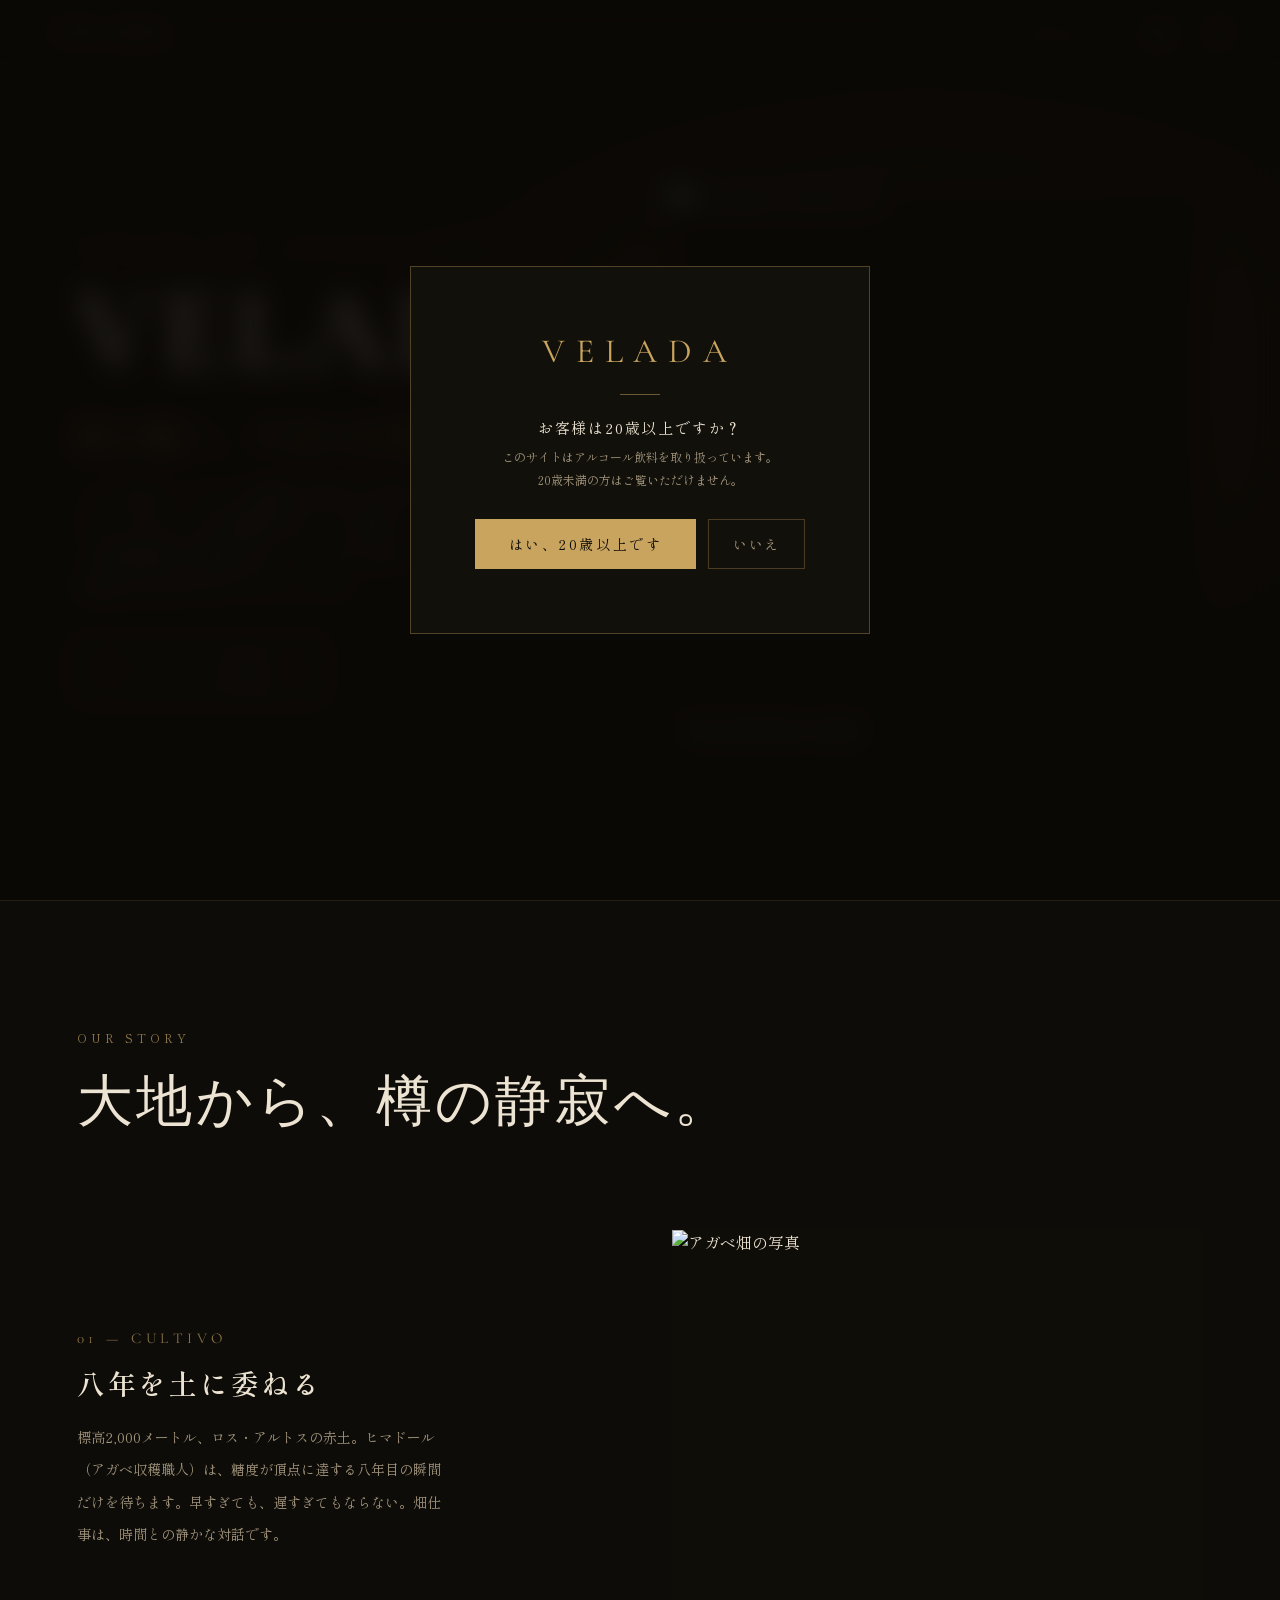
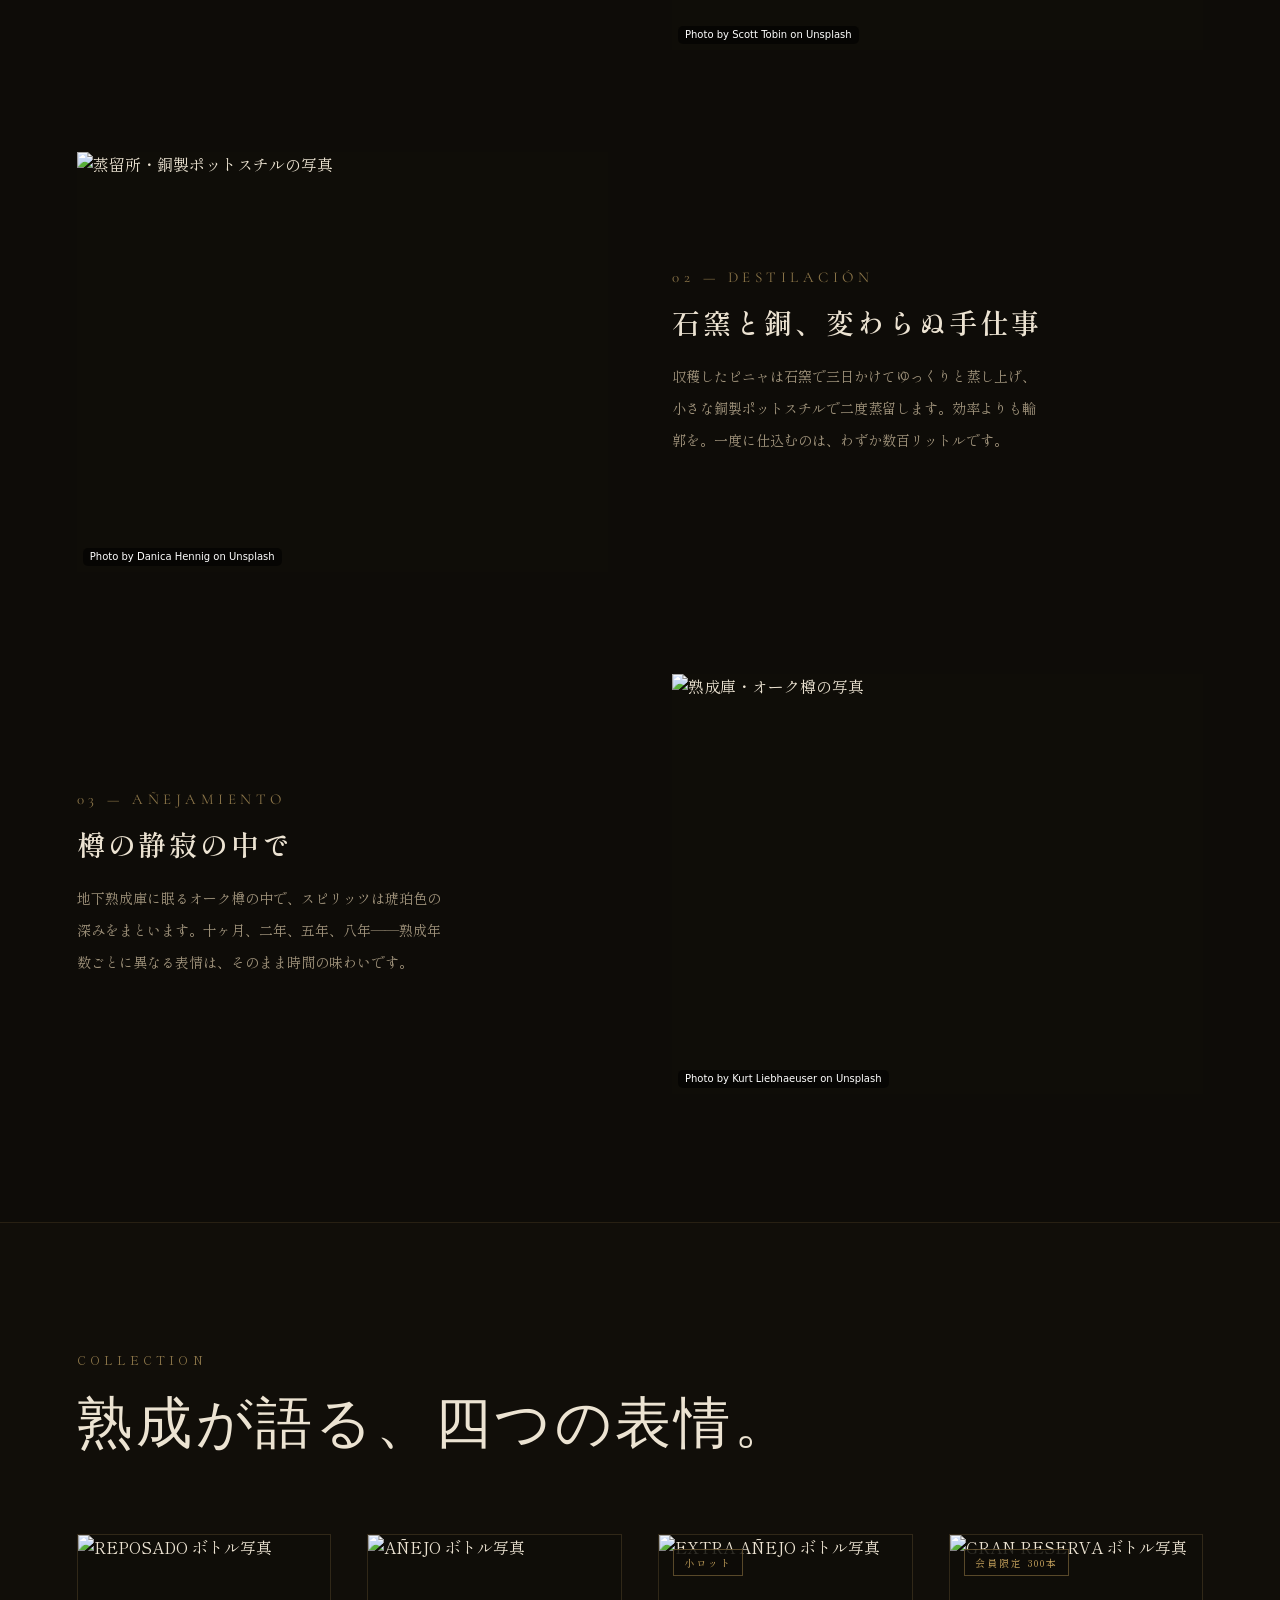
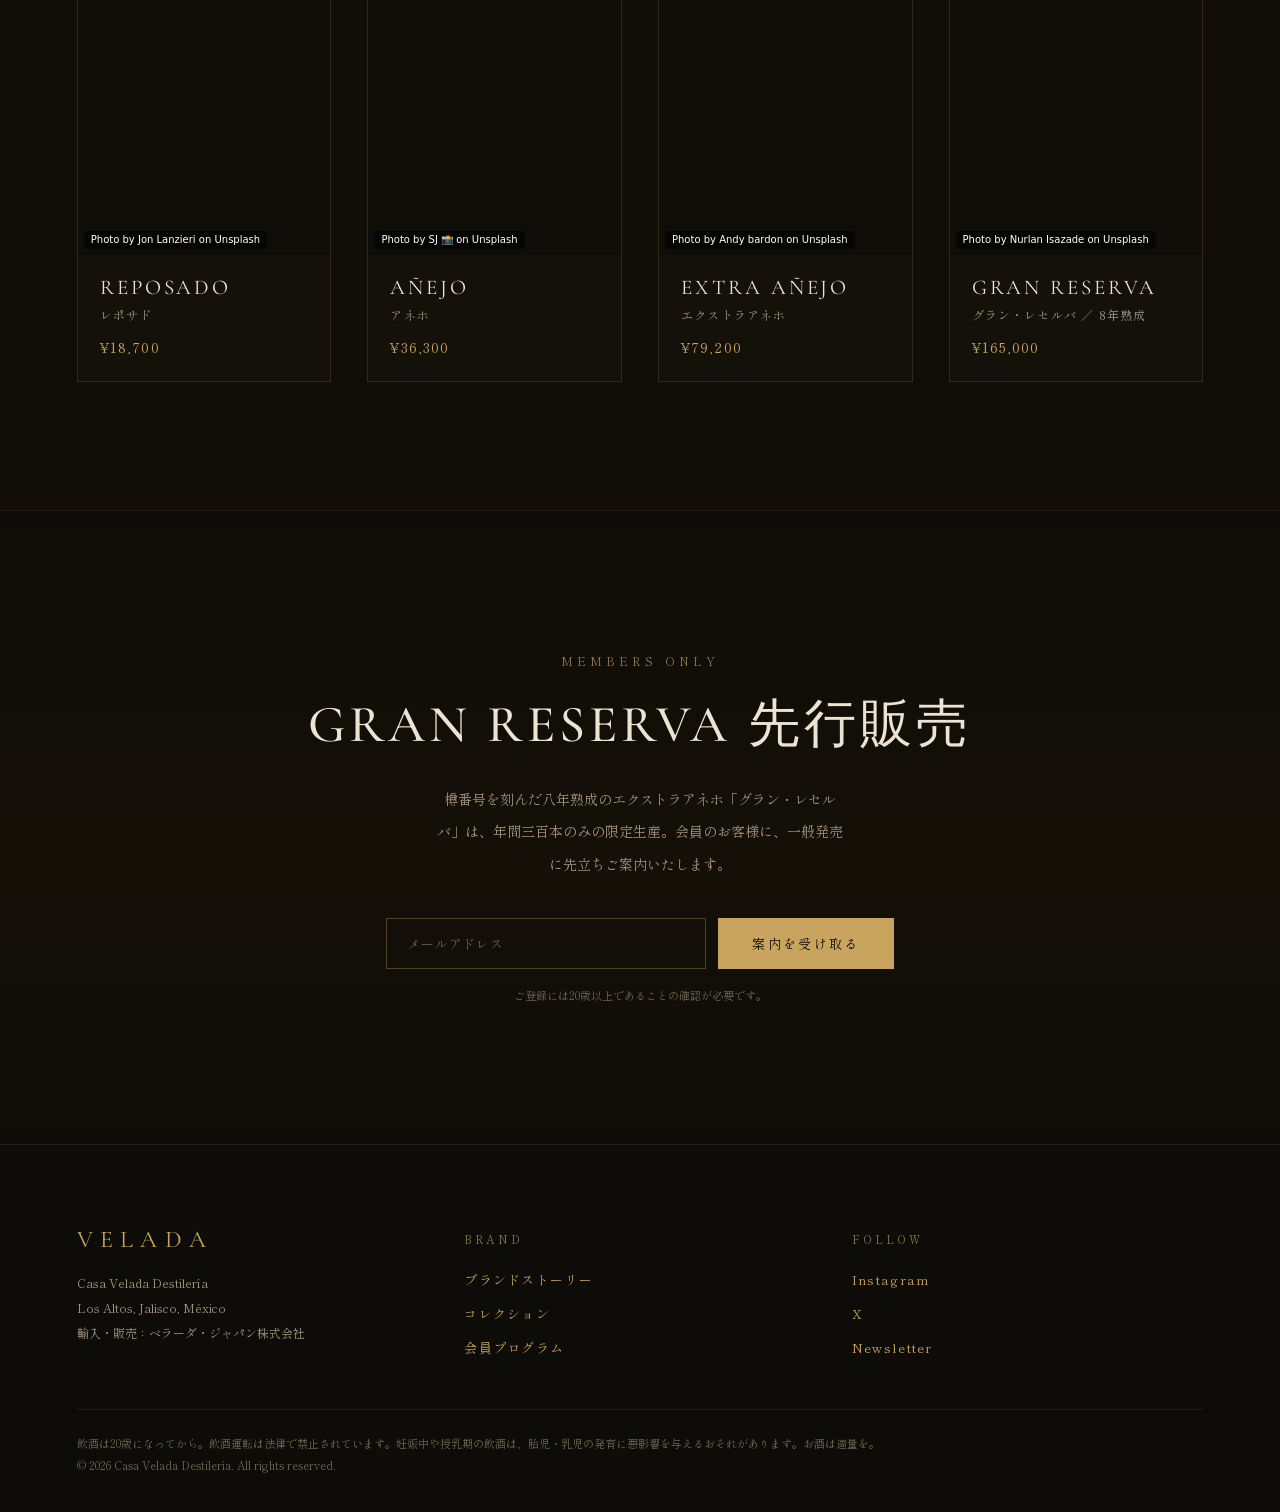
==== index.html @ f225875e "Add VELADA premium tequila EC site prototype Implement the single-page scroll EC site as a self-cont" ====
<!DOCTYPE html>
<html lang="ja">
<head>
<meta charset="utf-8">
<meta name="viewport" content="width=device-width, initial-scale=1">
<title>VELADA — 時が磨く、アガベの光。</title>
<meta name="description" content="ハリスコ州ロス・アルトスの高地で八年をかけて育てたブルーアガベを、小さな蒸留所でゆっくりと蒸留し、オーク樽の静寂の中で熟成させる。ベラーダは、待つことを知る大人のためのアガベスピリッツです。">
<link rel="preconnect" href="https://fonts.googleapis.com">
<link rel="preconnect" href="https://fonts.gstatic.com" crossorigin>
<link href="https://fonts.googleapis.com/css2?family=Cormorant+Garamond:ital,wght@0,400;0,500;0,600;1,400&family=Shippori+Mincho:wght@400;500;600&display=swap" rel="stylesheet">
<link rel="stylesheet" href="assets/styles.css">
</head>
<body>

  <!-- ── 年齢確認モーダル ─────────────────────────────────── -->
  <div class="gate" id="gate" aria-modal="true" role="dialog" aria-label="年齢確認">
    <div class="gate__card">
      <div class="gate__logo">VELADA</div>
      <div class="gate__rule"></div>
      <p class="gate__q">お客様は20歳以上ですか？</p>
      <p class="gate__note">このサイトはアルコール飲料を取り扱っています。<br>20歳未満の方はご覧いただけません。</p>
      <div class="gate__actions">
        <button class="btn btn--solid" id="gateYes">はい、20歳以上です</button>
        <button class="btn btn--ghost gate__no" id="gateNo">いいえ</button>
      </div>
      <p class="gate__underage" id="gateUnderage" hidden>申し訳ございません。20歳未満の方にはサイトをご案内できません。</p>
    </div>
  </div>

  <!-- ── ヘッダー ─────────────────────────────────────────── -->
  <header class="header">
    <div class="header__logo" data-nav="top">VELADA</div>
    <nav class="header__nav">
      <span class="navlink" data-nav="story">ストーリー</span>
      <span class="navlink" data-nav="collection">コレクション</span>
      <span class="navlink" data-nav="members">会員</span>
      <span class="cart" id="cart" data-nav="collection" aria-label="カート">
        <svg width="20" height="20" viewBox="0 0 24 24" fill="none" stroke="currentColor" stroke-width="1.4"><path d="M6 7h12l-1.2 12.2a1.8 1.8 0 0 1-1.8 1.8H9a1.8 1.8 0 0 1-1.8-1.8L6 7z"></path><path d="M9 7V6a3 3 0 0 1 6 0v1"></path></svg>
        <span class="cart__badge" id="cartBadge" hidden>0</span>
      </span>
    </nav>
  </header>

  <!-- ── ヒーロー ─────────────────────────────────────────── -->
  <section class="hero" aria-label="ヒーロー">
    <div class="hero__glow" aria-hidden="true"></div>
    <div class="hero__copy fade-up">
      <p class="eyebrow">AGAVE AZUL 100% — LOS ALTOS, JALISCO</p>
      <h1 class="hero__title">VELADA</h1>
      <p class="hero__tagline">時が磨く、アガベの光。</p>
      <p class="hero__lead">ハリスコ州ロス・アルトスの高地で八年をかけて育てたブルーアガベを、小さな蒸留所でゆっくりと蒸留し、オーク樽の静寂の中で熟成させる。ベラーダは、待つことを知る大人のためのアガベスピリッツです。</p>
      <button class="btn btn--outline hero__cta" data-nav="collection">コレクションを見る</button>
    </div>
    <div class="hero__media fade-up fade-up--slow">
      <figure class="photo photo--fill">
        <img src="https://images.unsplash.com/photo-1678667593664-792513e9ff7b?q=80&w=1400&auto=format&fit=crop" alt="ボトルのメインビジュアル" loading="eager">
        <span class="credit"><a href="https://unsplash.com/@capture_it?utm_source=claude_design&utm_medium=referral" target="_blank" rel="noopener noreferrer">Photo by Hector Reyes</a> on <a href="https://unsplash.com/?utm_source=claude_design&utm_medium=referral" target="_blank" rel="noopener noreferrer">Unsplash</a></span>
      </figure>
    </div>
  </section>

  <!-- ── ブランドストーリー ──────────────────────────────── -->
  <section class="section story" id="story" aria-label="ブランドストーリー">
    <p class="eyebrow">OUR STORY</p>
    <h2 class="section__title">大地から、樽の静寂へ。</h2>
    <div class="story__list">

      <article class="story__row">
        <div class="story__text" style="order:1">
          <div class="story__kicker">01 — CULTIVO</div>
          <h3 class="story__heading">八年を土に委ねる</h3>
          <p class="story__body">標高2,000メートル、ロス・アルトスの赤土。ヒマドール（アガベ収穫職人）は、糖度が頂点に達する八年目の瞬間だけを待ちます。早すぎても、遅すぎてもならない。畑仕事は、時間との静かな対話です。</p>
        </div>
        <div class="story__media" style="order:2">
          <figure class="photo photo--fill">
            <img src="https://images.unsplash.com/photo-1706888135824-20ec9010b7bc?q=80&w=1400&auto=format&fit=crop" alt="アガベ畑の写真" loading="lazy">
            <span class="credit"><a href="https://unsplash.com/@scottywatty?utm_source=claude_design&utm_medium=referral" target="_blank" rel="noopener noreferrer">Photo by Scott Tobin</a> on <a href="https://unsplash.com/?utm_source=claude_design&utm_medium=referral" target="_blank" rel="noopener noreferrer">Unsplash</a></span>
          </figure>
        </div>
      </article>

      <article class="story__row">
        <div class="story__text" style="order:2">
          <div class="story__kicker">02 — DESTILACIÓN</div>
          <h3 class="story__heading">石窯と銅、変わらぬ手仕事</h3>
          <p class="story__body">収穫したピニャは石窯で三日かけてゆっくりと蒸し上げ、小さな銅製ポットスチルで二度蒸留します。効率よりも輪郭を。一度に仕込むのは、わずか数百リットルです。</p>
        </div>
        <div class="story__media" style="order:1">
          <figure class="photo photo--fill">
            <img src="https://images.unsplash.com/photo-1683313890724-ec2df503a9d6?q=80&w=1400&auto=format&fit=crop" alt="蒸留所・銅製ポットスチルの写真" loading="lazy">
            <span class="credit"><a href="https://unsplash.com/@danicajean?utm_source=claude_design&utm_medium=referral" target="_blank" rel="noopener noreferrer">Photo by Danica Hennig</a> on <a href="https://unsplash.com/?utm_source=claude_design&utm_medium=referral" target="_blank" rel="noopener noreferrer">Unsplash</a></span>
          </figure>
        </div>
      </article>

      <article class="story__row">
        <div class="story__text" style="order:1">
          <div class="story__kicker">03 — AÑEJAMIENTO</div>
          <h3 class="story__heading">樽の静寂の中で</h3>
          <p class="story__body">地下熟成庫に眠るオーク樽の中で、スピリッツは琥珀色の深みをまといます。十ヶ月、二年、五年、八年——熟成年数ごとに異なる表情は、そのまま時間の味わいです。</p>
        </div>
        <div class="story__media" style="order:2">
          <figure class="photo photo--fill">
            <img src="https://images.unsplash.com/photo-1638286629485-bb417ced482e?q=80&w=1400&auto=format&fit=crop" alt="熟成庫・オーク樽の写真" loading="lazy">
            <span class="credit"><a href="https://unsplash.com/@kurti?utm_source=claude_design&utm_medium=referral" target="_blank" rel="noopener noreferrer">Photo by Kurt Liebhaeuser</a> on <a href="https://unsplash.com/?utm_source=claude_design&utm_medium=referral" target="_blank" rel="noopener noreferrer">Unsplash</a></span>
          </figure>
        </div>
      </article>

    </div>
  </section>

  <!-- ── 商品ラインナップ ────────────────────────────────── -->
  <section class="section collection" id="collection" aria-label="商品ラインナップ">
    <p class="eyebrow">COLLECTION</p>
    <h2 class="section__title">熟成が語る、四つの表情。</h2>
    <div class="collection__grid" id="productGrid"></div>
  </section>

  <!-- ── 商品詳細モーダル ────────────────────────────────── -->
  <div class="detail" id="detail" aria-modal="true" role="dialog" aria-label="商品詳細" hidden></div>

  <!-- ── 会員先行販売 ────────────────────────────────────── -->
  <section class="section members" id="members" aria-label="会員先行販売">
    <p class="eyebrow">MEMBERS ONLY</p>
    <h2 class="members__title">GRAN RESERVA 先行販売</h2>
    <p class="members__lead">樽番号を刻んだ八年熟成のエクストラアネホ「グラン・レセルバ」は、年間三百本のみの限定生産。会員のお客様に、一般発売に先立ちご案内いたします。</p>
    <form class="members__form" id="membersForm" novalidate>
      <input type="email" class="members__input" placeholder="メールアドレス" aria-label="メールアドレス">
      <button type="submit" class="btn btn--solid btn--sm">案内を受け取る</button>
    </form>
    <p class="members__fine">ご登録には20歳以上であることの確認が必要です。</p>
  </section>

  <!-- ── フッター ─────────────────────────────────────────── -->
  <footer class="footer" aria-label="フッター">
    <div class="footer__grid">
      <div>
        <div class="footer__logo">VELADA</div>
        <p class="footer__addr">Casa Velada Destilería<br>Los Altos, Jalisco, México<br>輸入・販売：ベラーダ・ジャパン株式会社</p>
      </div>
      <div class="footer__col">
        <div class="footer__label">BRAND</div>
        <div><a href="#story" data-nav="story">ブランドストーリー</a></div>
        <div><a href="#collection" data-nav="collection">コレクション</a></div>
        <div><a href="#members" data-nav="members">会員プログラム</a></div>
      </div>
      <div class="footer__col">
        <div class="footer__label">FOLLOW</div>
        <div><a href="#">Instagram</a></div>
        <div><a href="#">X</a></div>
        <div><a href="#">Newsletter</a></div>
      </div>
    </div>
    <p class="footer__legal">飲酒は20歳になってから。飲酒運転は法律で禁止されています。妊娠中や授乳期の飲酒は、胎児・乳児の発育に悪影響を与えるおそれがあります。お酒は適量を。<br>© 2026 Casa Velada Destilería. All rights reserved.</p>
  </footer>

  <script src="assets/main.js"></script>
</body>
</html>
---- assets/styles.css ----
/* ============================================================
   VELADA — Premium Tequila EC site
   Recreated from the Claude Design prototype (Velada EC.dc.html)
   ============================================================ */

:root {
  --bg:        #0e0c08;
  --panel:     #12100a;  /* age gate card               */
  --panel-2:   #14110b;  /* product card / detail modal */
  --panel-3:   #110e09;  /* collection section          */
  --img-bg:    #0f0d08;  /* detail image backdrop       */

  --text:      #ece3d2;
  --gold:      #c8a45e;
  --gold-hi:   #e2c78d;
  --gold-dim:  #8a7448;
  --muted:     #a2957d;
  --muted-2:   #6e6350;
  --warn:      #b0793a;

  --line:      rgba(200,164,94,0.12);
  --line-2:    rgba(200,164,94,0.14);

  --serif-display: 'Cormorant Garamond', serif;
  --serif-body:    'Shippori Mincho', serif;
}

* { box-sizing: border-box; }

html {
  scroll-behavior: smooth;
  scroll-padding-top: 64px;   /* keep fixed header from covering anchored sections */
}

body {
  margin: 0;
  background: var(--bg);
  color: var(--text);
  font-family: var(--serif-body);
  min-height: 100vh;
  overflow-x: hidden;
}

a { color: var(--gold); text-decoration: none; }
a:hover { color: var(--gold-hi); }

::selection { background: var(--gold); color: var(--bg); }

input::placeholder { color: var(--muted-2); }

@keyframes fadeUp {
  from { opacity: 0; transform: translateY(24px); }
  to   { opacity: 1; transform: translateY(0); }
}
.fade-up      { animation: fadeUp 0.9s ease both; }
.fade-up--slow{ animation-duration: 1.1s; }

@media (prefers-reduced-motion: reduce) {
  html { scroll-behavior: auto; }
  .fade-up { animation: none; }
}

/* ── Shared bits ─────────────────────────────────────────── */
.eyebrow {
  margin: 0;
  font-size: 12px;
  letter-spacing: 0.34em;
  color: var(--gold-dim);
}

.section {
  padding: clamp(72px, 10vw, 140px) clamp(24px, 6vw, 96px);
  border-top: 1px solid var(--line);
}

.section__title {
  margin: 18px 0 0;
  font-family: var(--serif-display);
  font-weight: 500;
  font-size: clamp(34px, 4.5vw, 56px);
  letter-spacing: 0.06em;
}

/* ── Buttons ─────────────────────────────────────────────── */
.btn {
  font-family: var(--serif-body);
  cursor: pointer;
  border: none;
  font-size: 14px;
  letter-spacing: 0.18em;
  transition: background 0.3s ease, color 0.3s ease;
}
.btn--solid  { background: var(--gold); color: var(--bg); padding: 14px 34px; }
.btn--solid:hover { background: var(--gold-hi); }
.btn--sm     { padding: 15px 34px; font-size: 13px; }
.btn--ghost  { background: transparent; color: var(--muted); border: 1px solid rgba(200,164,94,0.3); padding: 14px 24px; letter-spacing: 0.12em; }
.btn--ghost:hover { color: var(--text); }
.btn--outline{ background: transparent; color: var(--gold); border: 1px solid var(--gold); padding: 16px 44px; letter-spacing: 0.22em; }
.btn--outline:hover { background: var(--gold); color: var(--bg); }

/* ── Photo + Unsplash credit ─────────────────────────────── */
.photo { position: relative; margin: 0; overflow: hidden; background: var(--img-bg); }
.photo--fill { width: 100%; height: 100%; }
.photo img { width: 100%; height: 100%; object-fit: cover; display: block; }

.credit {
  position: absolute;
  left: 6px;
  bottom: 6px;
  max-width: calc(100% - 12px);
  z-index: 3;
  padding: 3px 7px;
  border-radius: 5px;
  background: rgba(0,0,0,0.55);
  color: #fff;
  font: 10px/1.2 system-ui, -apple-system, sans-serif;
  white-space: nowrap;
  overflow: hidden;
  text-overflow: ellipsis;
  backdrop-filter: blur(6px);
}
.credit a { color: inherit; text-decoration: none; }
.credit a:hover, .credit a:focus-visible { text-decoration: underline; }

/* ── Age-verification modal ──────────────────────────────── */
.gate {
  position: fixed;
  inset: 0;
  z-index: 200;
  background: rgba(10,8,5,0.82);
  backdrop-filter: blur(14px);
  display: flex;
  align-items: center;
  justify-content: center;
  padding: 24px;
}
.gate[hidden] { display: none; }
.gate__card {
  max-width: 460px;
  width: 100%;
  text-align: center;
  border: 1px solid rgba(200,164,94,0.35);
  background: var(--panel);
  padding: clamp(36px, 6vw, 64px) clamp(24px, 5vw, 56px);
  animation: fadeUp 0.7s ease both;
}
.gate__logo {
  font-family: var(--serif-display);
  font-size: 34px;
  letter-spacing: 0.32em;
  color: var(--gold);
}
.gate__rule { width: 40px; height: 1px; background: rgba(200,164,94,0.5); margin: 22px auto; }
.gate__q    { margin: 0 0 8px; font-size: 15px; letter-spacing: 0.12em; }
.gate__note { margin: 0 0 28px; font-size: 12px; color: var(--muted); line-height: 1.9; }
.gate__actions { display: flex; gap: 12px; justify-content: center; }
.gate__underage { margin: 24px 0 0; font-size: 12px; color: var(--warn); }
.gate__underage[hidden] { display: none; }

/* ── Fixed header ────────────────────────────────────────── */
.header {
  position: fixed;
  top: 0; left: 0; right: 0;
  z-index: 100;
  display: flex;
  align-items: center;
  justify-content: space-between;
  padding: 18px clamp(20px, 4vw, 56px);
  background: rgba(14,12,8,0.72);
  backdrop-filter: blur(10px);
  border-bottom: 1px solid var(--line-2);
}
.header__logo {
  font-family: var(--serif-display);
  font-size: 22px;
  letter-spacing: 0.3em;
  color: var(--gold);
  cursor: pointer;
}
.header__nav {
  display: flex;
  align-items: center;
  gap: clamp(16px, 3vw, 36px);
  font-size: 13px;
  letter-spacing: 0.14em;
}
.navlink { cursor: pointer; color: var(--muted); transition: color 0.25s ease; }
.navlink:hover { color: var(--text); }

.cart {
  position: relative;
  cursor: pointer;
  display: inline-flex;
  color: var(--gold);
  transition: color 0.25s ease;
}
.cart:hover { color: var(--gold-hi); }
.cart__badge {
  position: absolute;
  top: -7px; right: -9px;
  min-width: 15px; height: 15px;
  border-radius: 50%;
  background: var(--gold);
  color: var(--bg);
  font-size: 10px;
  display: flex;
  align-items: center;
  justify-content: center;
  padding: 0 3px;
}
.cart__badge[hidden] { display: none; }

/* ── Hero ────────────────────────────────────────────────── */
.hero {
  min-height: 100vh;
  display: grid;
  grid-template-columns: repeat(auto-fit, minmax(320px, 1fr));
  align-items: center;
  gap: clamp(24px, 5vw, 72px);
  padding: 84px clamp(24px, 6vw, 96px) 48px;
  position: relative;
}
.hero__glow {
  position: absolute;
  inset: 0;
  background: radial-gradient(ellipse 70% 55% at 72% 42%, rgba(176,121,58,0.14), transparent 65%);
  pointer-events: none;
}
.hero__copy { position: relative; }
.hero__copy .eyebrow { margin-bottom: 20px; }
.hero__title {
  margin: 0;
  font-family: var(--serif-display);
  font-weight: 500;
  font-size: clamp(64px, 9vw, 128px);
  line-height: 0.95;
  letter-spacing: 0.08em;
  color: var(--text);
}
.hero__tagline {
  margin: 28px 0 0;
  font-size: clamp(20px, 2.6vw, 30px);
  letter-spacing: 0.18em;
  color: var(--gold);
}
.hero__lead {
  margin: 22px 0 0;
  max-width: 44ch;
  font-size: 14px;
  line-height: 2.2;
  color: var(--muted);
  text-wrap: pretty;
}
.hero__cta { margin-top: 40px; }
.hero__media {
  position: relative;
  height: clamp(420px, 62vh, 640px);
}

/* ── Story ───────────────────────────────────────────────── */
.story__list {
  display: flex;
  flex-direction: column;
  gap: clamp(56px, 8vw, 110px);
  margin-top: clamp(48px, 7vw, 90px);
}
.story__row {
  display: grid;
  grid-template-columns: repeat(auto-fit, minmax(300px, 1fr));
  gap: clamp(28px, 5vw, 72px);
  align-items: center;
}
.story__kicker {
  font-family: var(--serif-display);
  font-size: 15px;
  letter-spacing: 0.3em;
  color: var(--gold-dim);
}
.story__heading {
  margin: 16px 0 0;
  font-size: clamp(22px, 2.4vw, 28px);
  font-weight: 600;
  letter-spacing: 0.1em;
  color: var(--text);
}
.story__body {
  margin: 18px 0 0;
  max-width: 46ch;
  font-size: 14px;
  line-height: 2.3;
  color: var(--muted);
  text-wrap: pretty;
}
.story__media { height: clamp(280px, 36vw, 420px); }

/* ── Collection ──────────────────────────────────────────── */
.collection { background: var(--panel-3); }
.collection__grid {
  display: grid;
  grid-template-columns: repeat(auto-fit, minmax(250px, 1fr));
  gap: clamp(20px, 3vw, 36px);
  margin-top: clamp(40px, 6vw, 72px);
}

.card {
  cursor: pointer;
  border: 1px solid rgba(200,164,94,0.16);
  background: var(--panel-2);
  transition: border-color 0.4s;
}
.card:hover { border-color: rgba(200,164,94,0.5); }

.card__media { position: relative; height: 320px; }
.card__media .photo { position: absolute; inset: 0; }

.card__overlay {
  position: absolute;
  inset: 0;
  background: linear-gradient(to top, rgba(10,8,5,0.92) 20%, rgba(10,8,5,0.55) 55%, transparent);
  display: flex;
  flex-direction: column;
  justify-content: flex-end;
  padding: 22px;
  pointer-events: none;
  opacity: 0;
  transition: opacity 0.45s ease;
  z-index: 2;
}
.card:hover .card__overlay,
.card:focus-visible .card__overlay { opacity: 1; }
.card__age    { font-size: 11px; letter-spacing: 0.26em; color: var(--gold); }
.card__notes  { margin-top: 10px; font-size: 12px; line-height: 2; color: var(--text); }
.card__more   { margin-top: 12px; font-size: 11px; letter-spacing: 0.2em; color: var(--gold-dim); }

.card__badge {
  position: absolute;
  top: 14px; left: 14px;
  z-index: 2;
  background: rgba(14,12,8,0.85);
  border: 1px solid rgba(200,164,94,0.4);
  color: var(--gold);
  font-size: 10px;
  letter-spacing: 0.2em;
  padding: 5px 10px;
  pointer-events: none;
}

.card__info { padding: 20px 22px 24px; }
.card__name  { font-family: var(--serif-display); font-size: 21px; letter-spacing: 0.14em; color: var(--text); }
.card__jp    { margin-top: 6px; font-size: 12px; letter-spacing: 0.1em; color: var(--muted); }
.card__price { margin-top: 14px; font-size: 14px; letter-spacing: 0.08em; color: var(--gold); }

/* ── Product-detail modal ────────────────────────────────── */
.detail {
  position: fixed;
  inset: 0;
  z-index: 150;
  background: rgba(10,8,5,0.78);
  backdrop-filter: blur(10px);
  display: flex;
  align-items: center;
  justify-content: center;
  padding: clamp(12px, 3vw, 40px);
}
.detail[hidden] { display: none; }
.detail__card {
  position: relative;
  max-width: 960px;
  width: 100%;
  max-height: 90vh;
  overflow-y: auto;
  background: var(--panel-2);
  border: 1px solid rgba(200,164,94,0.3);
  display: grid;
  grid-template-columns: repeat(auto-fit, minmax(300px, 1fr));
  animation: fadeUp 0.5s ease both;
}
.detail__close {
  position: absolute;
  top: 12px; right: 14px;
  z-index: 2;
  background: transparent;
  border: none;
  color: var(--muted);
  font-size: 26px;
  cursor: pointer;
  line-height: 1;
  transition: color 0.25s ease;
}
.detail__close:hover { color: var(--text); }
.detail__media { min-height: 380px; background: var(--img-bg); position: relative; }
.detail__media .photo { position: absolute; inset: 0; }
.detail__body { padding: clamp(28px, 4vw, 48px); }
.detail__en   { font-size: 11px; letter-spacing: 0.3em; color: var(--gold-dim); }
.detail__name {
  margin: 12px 0 0;
  font-family: var(--serif-display);
  font-weight: 500;
  font-size: clamp(30px, 3.4vw, 40px);
  letter-spacing: 0.1em;
}
.detail__meta { margin-top: 8px; font-size: 13px; color: var(--muted); letter-spacing: 0.1em; }
.detail__desc { margin: 22px 0 0; font-size: 13px; line-height: 2.2; color: var(--muted); text-wrap: pretty; }

.detail__notes { margin-top: 26px; border-top: 1px solid rgba(200,164,94,0.18); }
.detail__note-row {
  display: flex;
  gap: 18px;
  padding: 13px 0;
  border-bottom: 1px solid var(--line);
  font-size: 13px;
}
.detail__note-label { width: 3.5em; color: var(--gold-dim); letter-spacing: 0.14em; flex-shrink: 0; }
.detail__note-val   { color: var(--text); }

.detail__buyrow {
  display: flex;
  align-items: center;
  justify-content: space-between;
  gap: 16px;
  margin-top: 28px;
  flex-wrap: wrap;
}
.detail__price { font-size: 22px; letter-spacing: 0.06em; color: var(--gold); }
.detail__price small { font-size: 11px; color: var(--gold-dim); }
.detail__added { margin: 14px 0 0; font-size: 12px; color: var(--gold); text-align: right; }
.detail__added[hidden] { display: none; }
.detail__fine { margin: 22px 0 0; font-size: 11px; line-height: 2; color: var(--muted-2); }

/* ── Members ─────────────────────────────────────────────── */
.members {
  padding: clamp(80px, 11vw, 150px) clamp(24px, 6vw, 96px);
  border-top: 1px solid var(--line);
  background: linear-gradient(180deg, #0e0c08, #141008 55%, #0e0c08);
  text-align: center;
}
.members__title {
  margin: 20px 0 0;
  font-family: var(--serif-display);
  font-weight: 500;
  font-size: clamp(32px, 4.2vw, 52px);
  letter-spacing: 0.08em;
}
.members__lead {
  margin: 24px auto 0;
  max-width: 52ch;
  font-size: 14px;
  line-height: 2.3;
  color: var(--muted);
  text-wrap: pretty;
}
.members__form {
  display: flex;
  gap: 12px;
  justify-content: center;
  flex-wrap: wrap;
  margin-top: 38px;
}
.members__input {
  font-family: var(--serif-body);
  background: transparent;
  border: 1px solid rgba(200,164,94,0.35);
  color: var(--text);
  padding: 15px 20px;
  font-size: 13px;
  letter-spacing: 0.06em;
  width: min(320px, 70vw);
  outline: none;
}
.members__input:focus { border-color: rgba(200,164,94,0.7); }
.members__fine { margin: 18px 0 0; font-size: 11px; color: var(--muted-2); }

/* ── Footer ──────────────────────────────────────────────── */
.footer {
  border-top: 1px solid var(--line-2);
  padding: clamp(48px, 7vw, 80px) clamp(24px, 6vw, 96px) 36px;
}
.footer__grid {
  display: grid;
  grid-template-columns: repeat(auto-fit, minmax(200px, 1fr));
  gap: 36px;
}
.footer__logo { font-family: var(--serif-display); font-size: 24px; letter-spacing: 0.3em; color: var(--gold); }
.footer__addr { margin: 16px 0 0; font-size: 12px; line-height: 2.1; color: var(--muted); }
.footer__col  { font-size: 13px; line-height: 2.6; letter-spacing: 0.1em; }
.footer__label{ font-size: 11px; letter-spacing: 0.28em; color: var(--gold-dim); margin-bottom: 10px; }
.footer__legal {
  margin: 44px 0 0;
  padding-top: 22px;
  border-top: 1px solid rgba(200,164,94,0.1);
  font-size: 11px;
  line-height: 2;
  color: var(--muted-2);
}
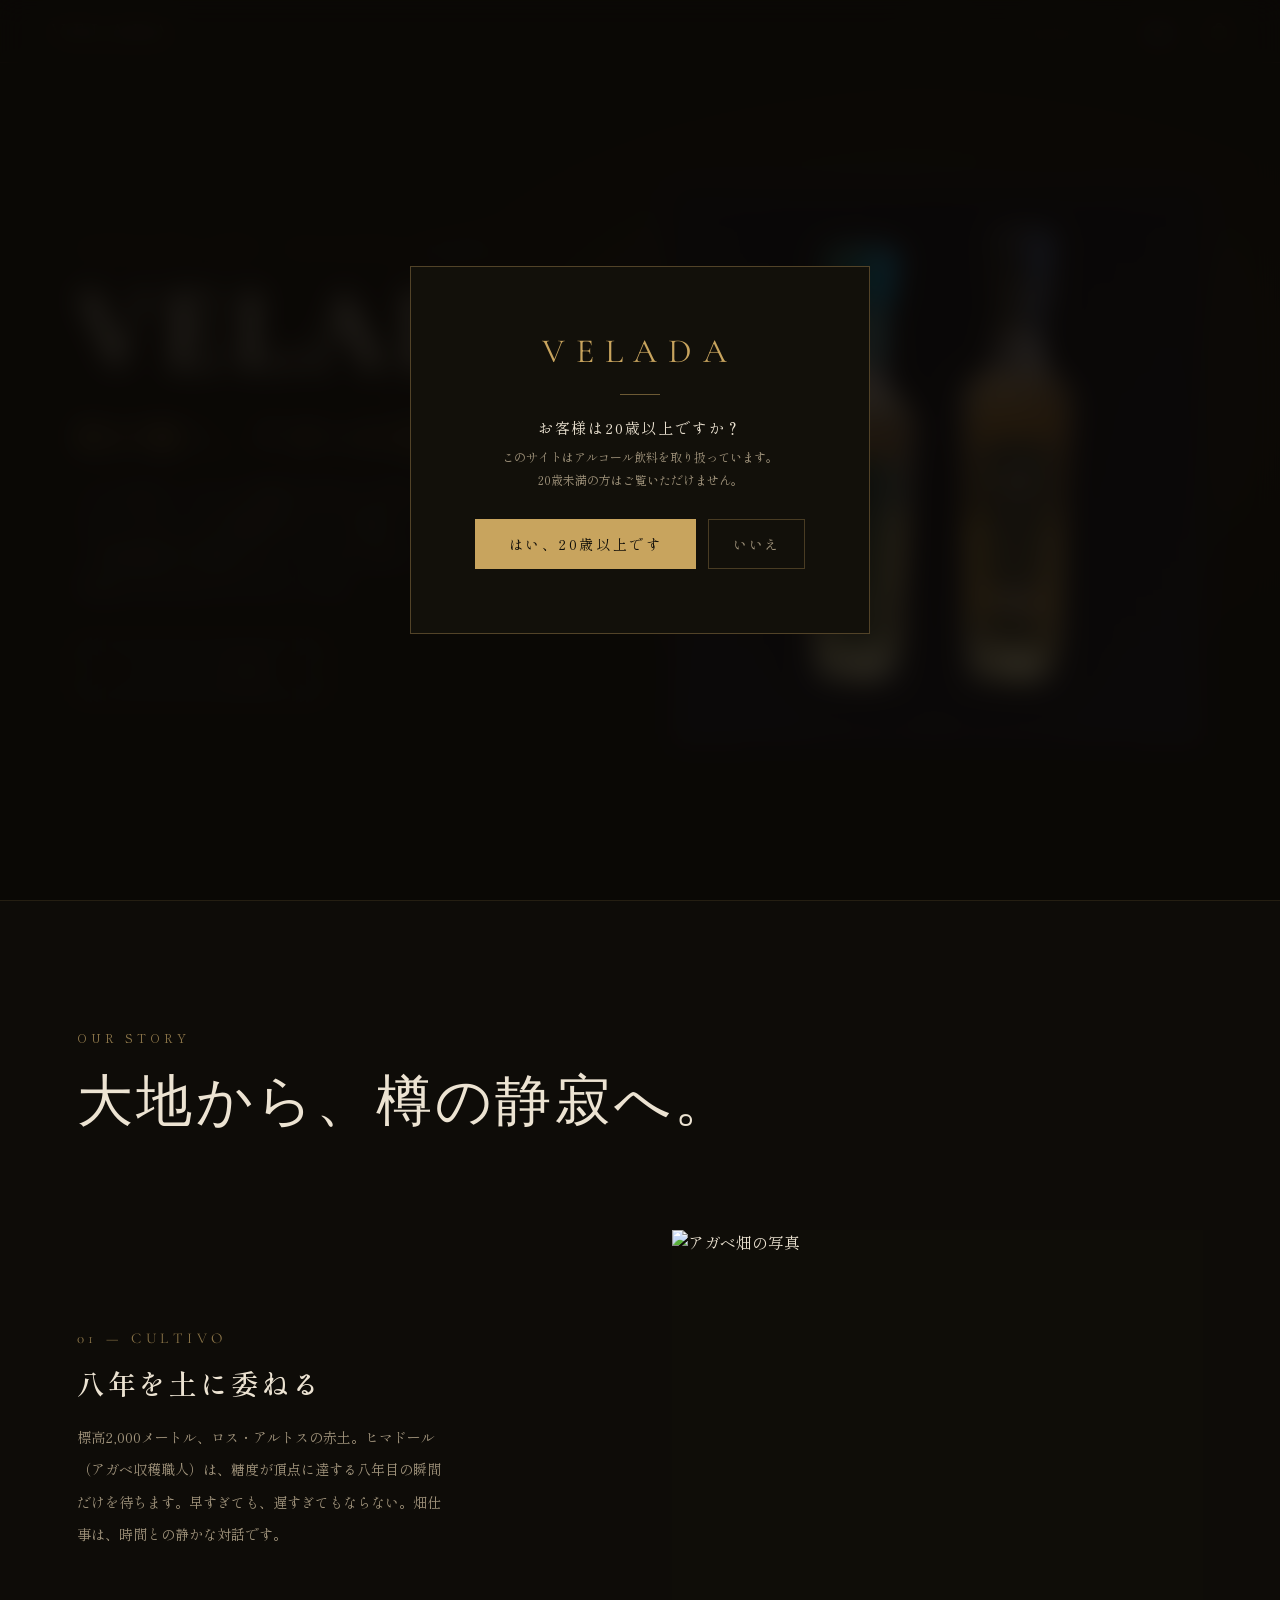
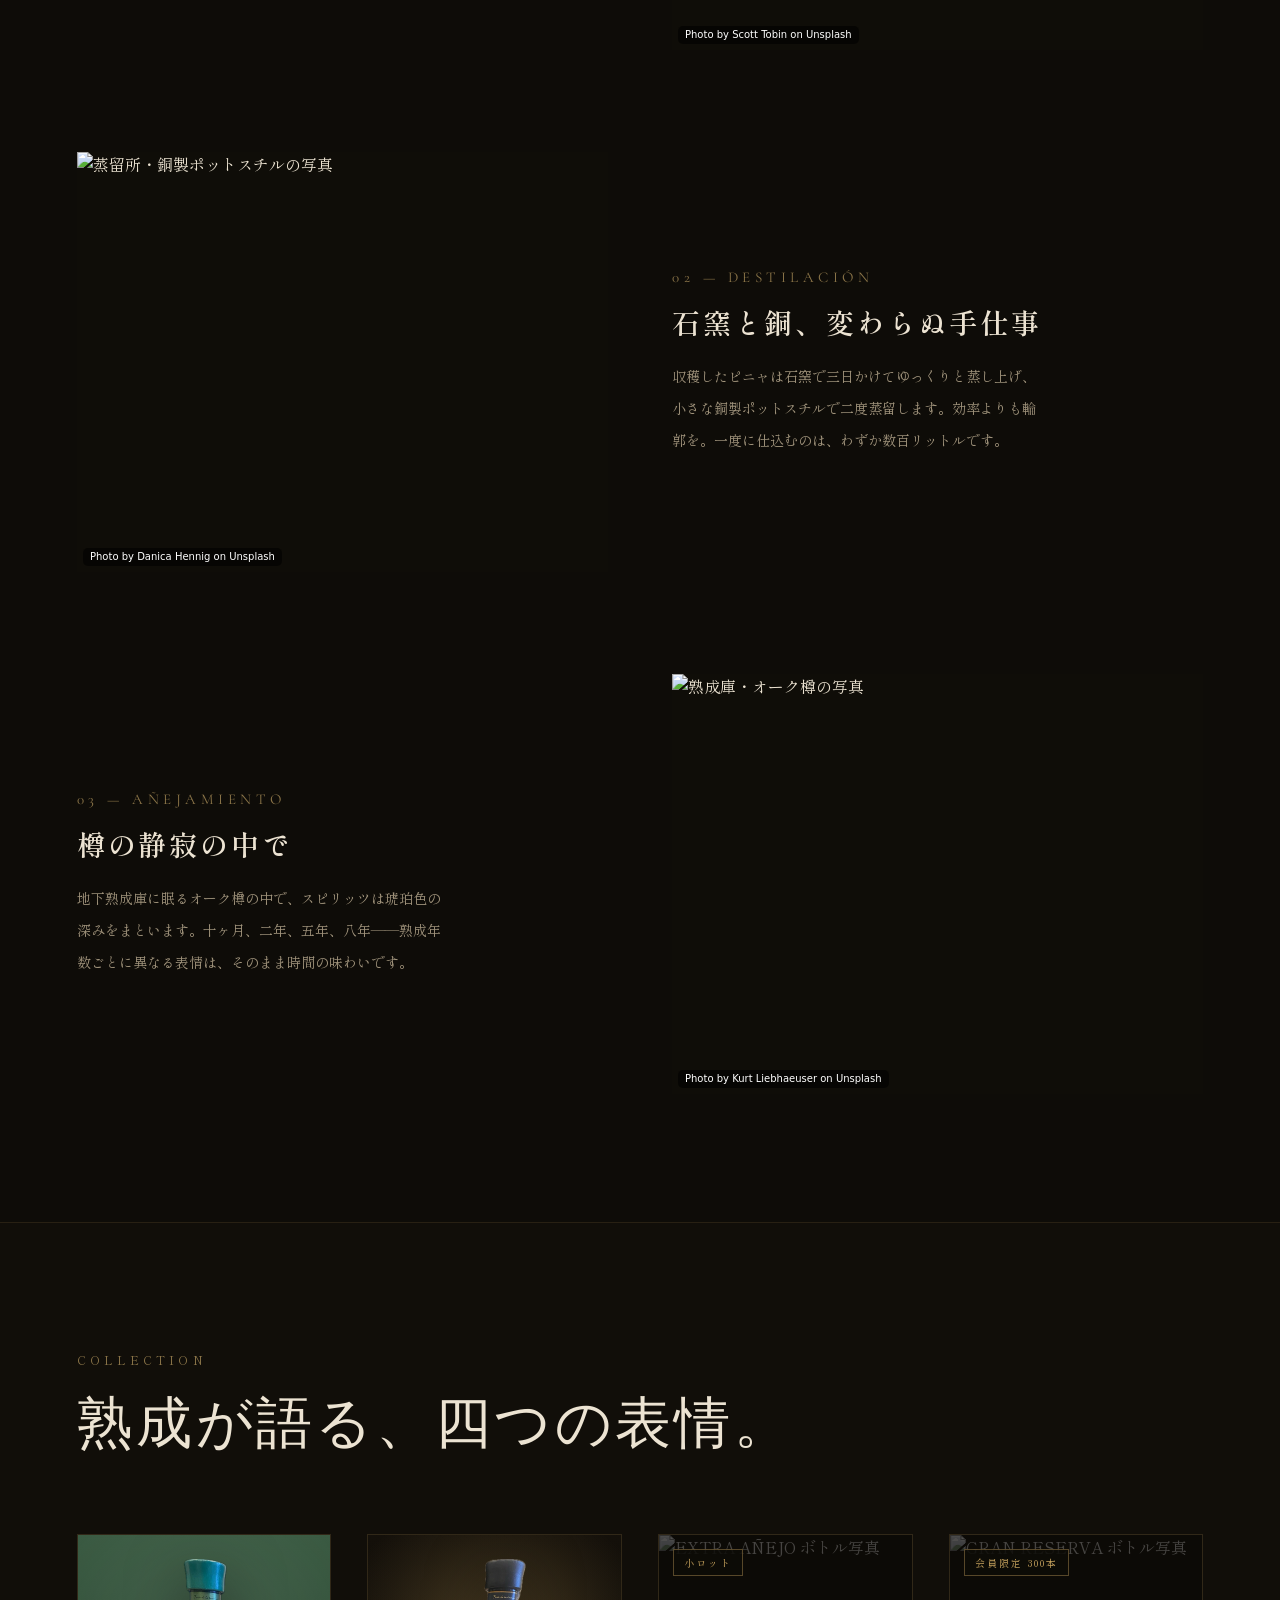
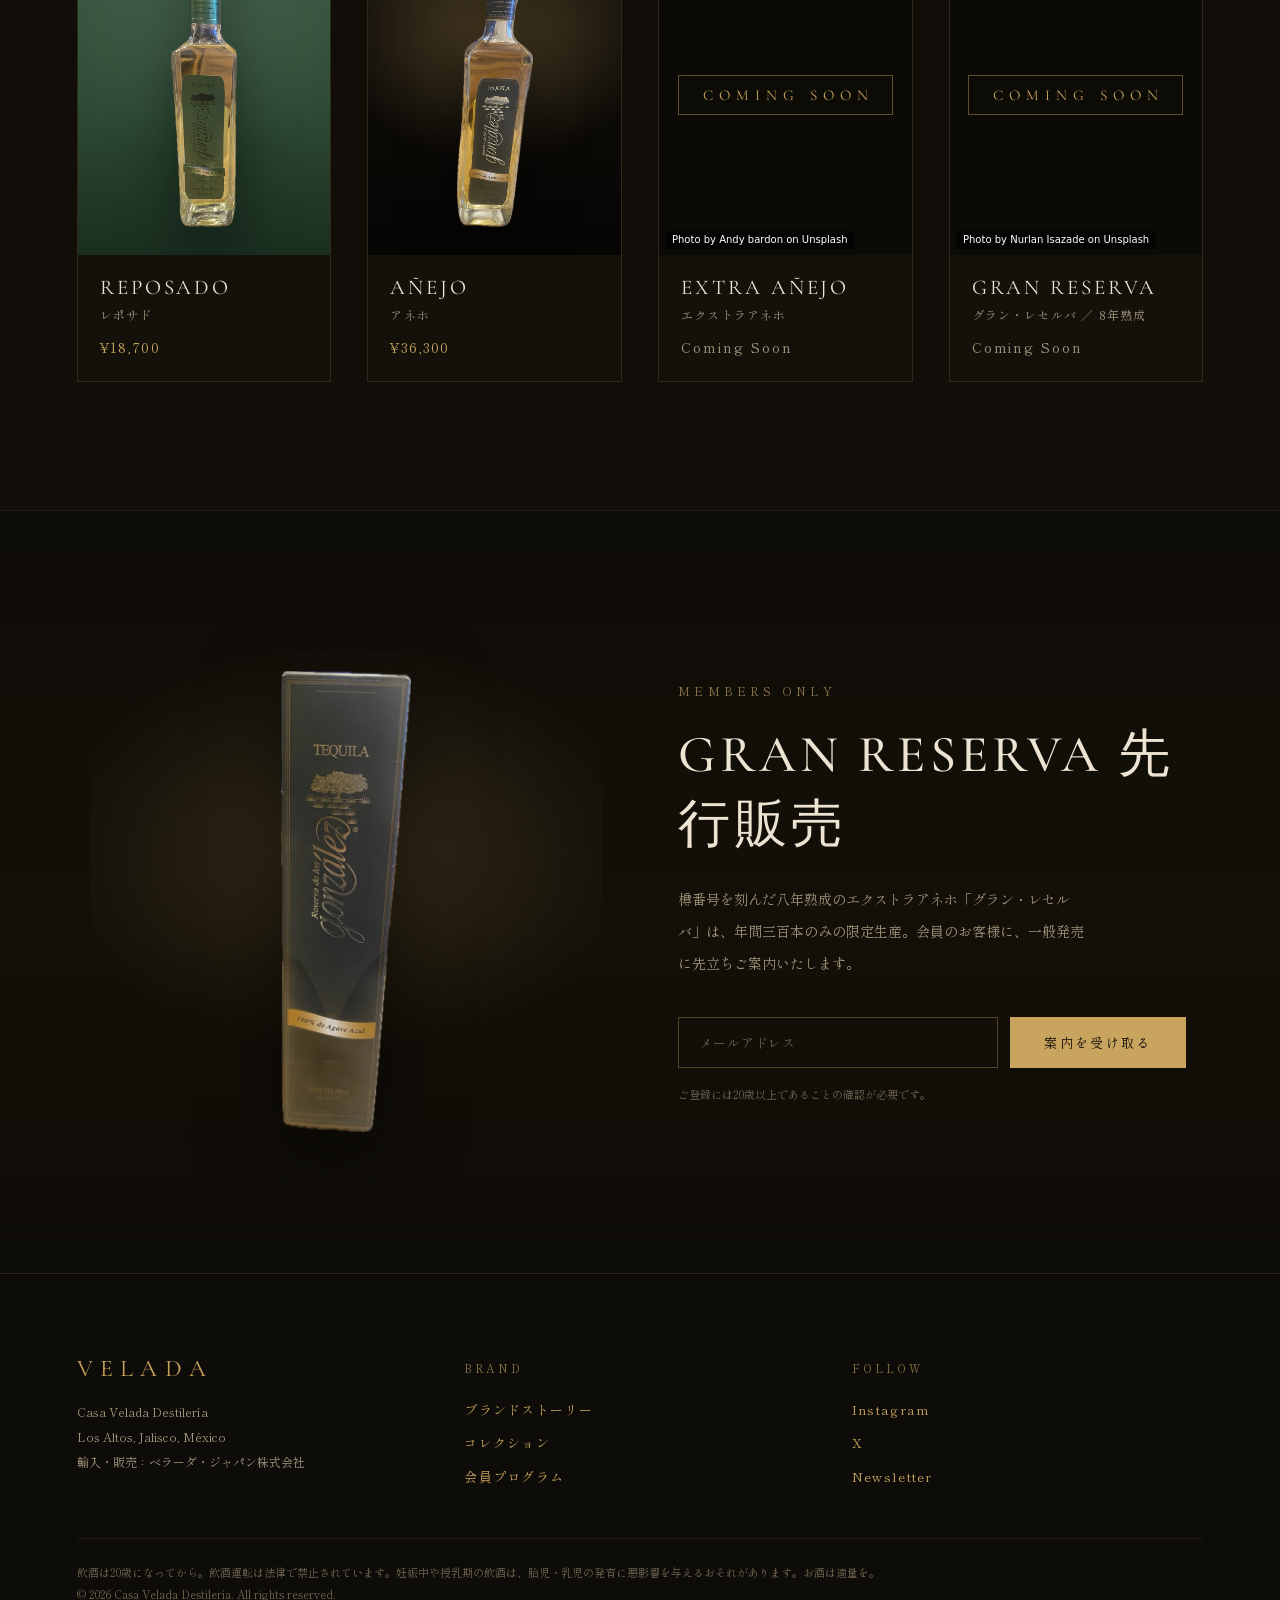
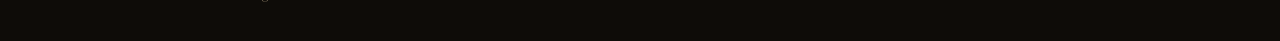
==== commit 61990020: "実商品写真（透過WebP）でUnsplashプレースホルダーを差し替え - ヒーロー: reposado_bottle / anejo_bottle を黒→濃紺グラデーションの上に   並置。Añej" ====
--- a/index.html
+++ b/index.html
@@ -52,10 +52,10 @@
       <button class="btn btn--outline hero__cta" data-nav="collection">コレクションを見る</button>
     </div>
     <div class="hero__media fade-up fade-up--slow">
-      <figure class="photo photo--fill">
-        <img src="https://images.unsplash.com/photo-1678667593664-792513e9ff7b?q=80&w=1400&auto=format&fit=crop" alt="ボトルのメインビジュアル" loading="eager">
-        <span class="credit"><a href="https://unsplash.com/@capture_it?utm_source=claude_design&utm_medium=referral" target="_blank" rel="noopener noreferrer">Photo by Hector Reyes</a> on <a href="https://unsplash.com/?utm_source=claude_design&utm_medium=referral" target="_blank" rel="noopener noreferrer">Unsplash</a></span>
-      </figure>
+      <div class="hero__stage">
+        <img class="hero__bottle" src="assets/img/reposado_bottle.webp" alt="VELADA REPOSADO ボトル" loading="eager">
+        <img class="hero__bottle hero__bottle--lead" src="assets/img/anejo_bottle.webp" alt="VELADA AÑEJO ボトル" loading="eager">
+      </div>
     </div>
   </section>
 
@@ -122,14 +122,21 @@
 
   <!-- ── 会員先行販売 ────────────────────────────────────── -->
   <section class="section members" id="members" aria-label="会員先行販売">
-    <p class="eyebrow">MEMBERS ONLY</p>
-    <h2 class="members__title">GRAN RESERVA 先行販売</h2>
-    <p class="members__lead">樽番号を刻んだ八年熟成のエクストラアネホ「グラン・レセルバ」は、年間三百本のみの限定生産。会員のお客様に、一般発売に先立ちご案内いたします。</p>
-    <form class="members__form" id="membersForm" novalidate>
-      <input type="email" class="members__input" placeholder="メールアドレス" aria-label="メールアドレス">
-      <button type="submit" class="btn btn--solid btn--sm">案内を受け取る</button>
-    </form>
-    <p class="members__fine">ご登録には20歳以上であることの確認が必要です。</p>
+    <div class="members__grid">
+      <figure class="members__visual">
+        <img src="assets/img/anejo_box.webp" alt="GRAN RESERVA 化粧箱" loading="lazy">
+      </figure>
+      <div class="members__content">
+        <p class="eyebrow">MEMBERS ONLY</p>
+        <h2 class="members__title">GRAN RESERVA 先行販売</h2>
+        <p class="members__lead">樽番号を刻んだ八年熟成のエクストラアネホ「グラン・レセルバ」は、年間三百本のみの限定生産。会員のお客様に、一般発売に先立ちご案内いたします。</p>
+        <form class="members__form" id="membersForm" novalidate>
+          <input type="email" class="members__input" placeholder="メールアドレス" aria-label="メールアドレス">
+          <button type="submit" class="btn btn--solid btn--sm">案内を受け取る</button>
+        </form>
+        <p class="members__fine">ご登録には20歳以上であることの確認が必要です。</p>
+      </div>
+    </div>
   </section>
 
   <!-- ── フッター ─────────────────────────────────────────── -->
--- a/assets/styles.css
+++ b/assets/styles.css
@@ -257,6 +257,28 @@
   height: clamp(420px, 62vh, 640px);
 }
 
+.hero__stage {
+  height: 100%;
+  display: flex;
+  align-items: flex-end;
+  justify-content: center;
+  gap: clamp(20px, 4vw, 48px);
+  padding: clamp(32px, 5vw, 56px) clamp(24px, 4vw, 48px) clamp(40px, 6vw, 64px);
+  background: linear-gradient(180deg, #0a0a12, #14141f);
+  border: 1px solid var(--line);
+}
+.hero__bottle {
+  height: 100%;
+  max-width: 40%;
+  object-fit: contain;
+  object-position: bottom;
+  filter: drop-shadow(0 24px 40px rgba(0,0,0,0.55));
+}
+.hero__bottle--lead {
+  transform: scale(1.04);
+  transform-origin: bottom center;
+}
+
 /* ── Story ───────────────────────────────────────────────── */
 .story__list {
   display: flex;
@@ -312,6 +334,55 @@
 
 .card__media { position: relative; height: 320px; }
 .card__media .photo { position: absolute; inset: 0; }
+
+/* Product shots are transparent WebPs — never crop them, let CSS paint the mood. */
+.photo--product { display: flex; align-items: flex-end; justify-content: center; }
+.photo--product img {
+  width: auto;
+  max-width: 70%;
+  height: 100%;
+  object-fit: contain;
+  object-position: bottom;
+  padding: 24px 0 28px;
+  filter: drop-shadow(0 18px 28px rgba(0,0,0,0.5));
+}
+.photo--reposado {
+  background:
+    radial-gradient(ellipse 90% 60% at 50% 28%, rgba(255,255,255,0.08), transparent 70%),
+    linear-gradient(180deg, #3a5a42, #2d4a34 55%, #1a2e20);
+}
+.photo--anejo {
+  background:
+    radial-gradient(ellipse 85% 55% at 50% 30%, rgba(200,164,94,0.32), rgba(200,164,94,0.08) 55%, transparent 75%),
+    linear-gradient(180deg, #14100a, #060504);
+}
+
+/* Coming-soon cards */
+.card--soon { cursor: default; }
+.card--soon:hover { border-color: rgba(200,164,94,0.16); }
+.card--soon .photo img { filter: grayscale(0.7) brightness(0.45); }
+.card__soon-overlay {
+  position: absolute;
+  inset: 0;
+  z-index: 2;
+  display: flex;
+  align-items: center;
+  justify-content: center;
+  background: rgba(10,8,5,0.35);
+  pointer-events: none;
+}
+.card__soon-overlay span {
+  font-family: var(--serif-display);
+  font-size: 15px;
+  letter-spacing: 0.4em;
+  text-indent: 0.4em;
+  color: var(--gold);
+  border: 1px solid rgba(200,164,94,0.45);
+  padding: 10px 18px;
+  background: rgba(14,12,8,0.6);
+  backdrop-filter: blur(3px);
+}
+.card--soon .card__price { color: var(--muted); letter-spacing: 0.14em; }
 
 .card__overlay {
   position: absolute;
@@ -390,6 +461,32 @@
 .detail__close:hover { color: var(--text); }
 .detail__media { min-height: 380px; background: var(--img-bg); position: relative; }
 .detail__media .photo { position: absolute; inset: 0; }
+
+.detail__media--stack { display: flex; flex-direction: column; }
+/* Explicit height: the main photo's contained <img> sizes against it. */
+.detail__media--stack .photo { position: static; flex: none; height: clamp(300px, 48vh, 460px); }
+.detail__gallery {
+  display: flex;
+  gap: 10px;
+  padding: 12px;
+  background: rgba(0,0,0,0.35);
+  border-top: 1px solid var(--line);
+}
+.detail__gallery .photo {
+  flex: 1;
+  min-height: 0;
+  height: 110px;
+  display: flex;
+  align-items: center;
+  justify-content: center;
+  background: #0a0805;
+}
+.detail__gallery img {
+  width: 100%;
+  height: 100%;
+  object-fit: contain;
+  padding: 8px;
+}
 .detail__body { padding: clamp(28px, 4vw, 48px); }
 .detail__en   { font-size: 11px; letter-spacing: 0.3em; color: var(--gold-dim); }
 .detail__name {
@@ -432,7 +529,29 @@
   padding: clamp(80px, 11vw, 150px) clamp(24px, 6vw, 96px);
   border-top: 1px solid var(--line);
   background: linear-gradient(180deg, #0e0c08, #141008 55%, #0e0c08);
-  text-align: center;
+}
+.members__grid {
+  display: grid;
+  grid-template-columns: repeat(auto-fit, minmax(300px, 1fr));
+  gap: clamp(36px, 6vw, 88px);
+  align-items: center;
+  max-width: 1100px;
+  margin: 0 auto;
+}
+.members__visual {
+  margin: 0;
+  height: clamp(340px, 44vw, 480px);
+  display: flex;
+  align-items: flex-end;
+  justify-content: center;
+  background: radial-gradient(ellipse 75% 55% at 50% 40%, rgba(200,164,94,0.2), rgba(200,164,94,0.05) 55%, transparent 78%);
+}
+.members__visual img {
+  height: 96%;
+  max-width: 80%;
+  object-fit: contain;
+  object-position: bottom;
+  filter: drop-shadow(0 24px 40px rgba(0,0,0,0.55));
 }
 .members__title {
   margin: 20px 0 0;
@@ -442,7 +561,7 @@
   letter-spacing: 0.08em;
 }
 .members__lead {
-  margin: 24px auto 0;
+  margin: 24px 0 0;
   max-width: 52ch;
   font-size: 14px;
   line-height: 2.3;
@@ -452,7 +571,6 @@
 .members__form {
   display: flex;
   gap: 12px;
-  justify-content: center;
   flex-wrap: wrap;
   margin-top: 38px;
 }
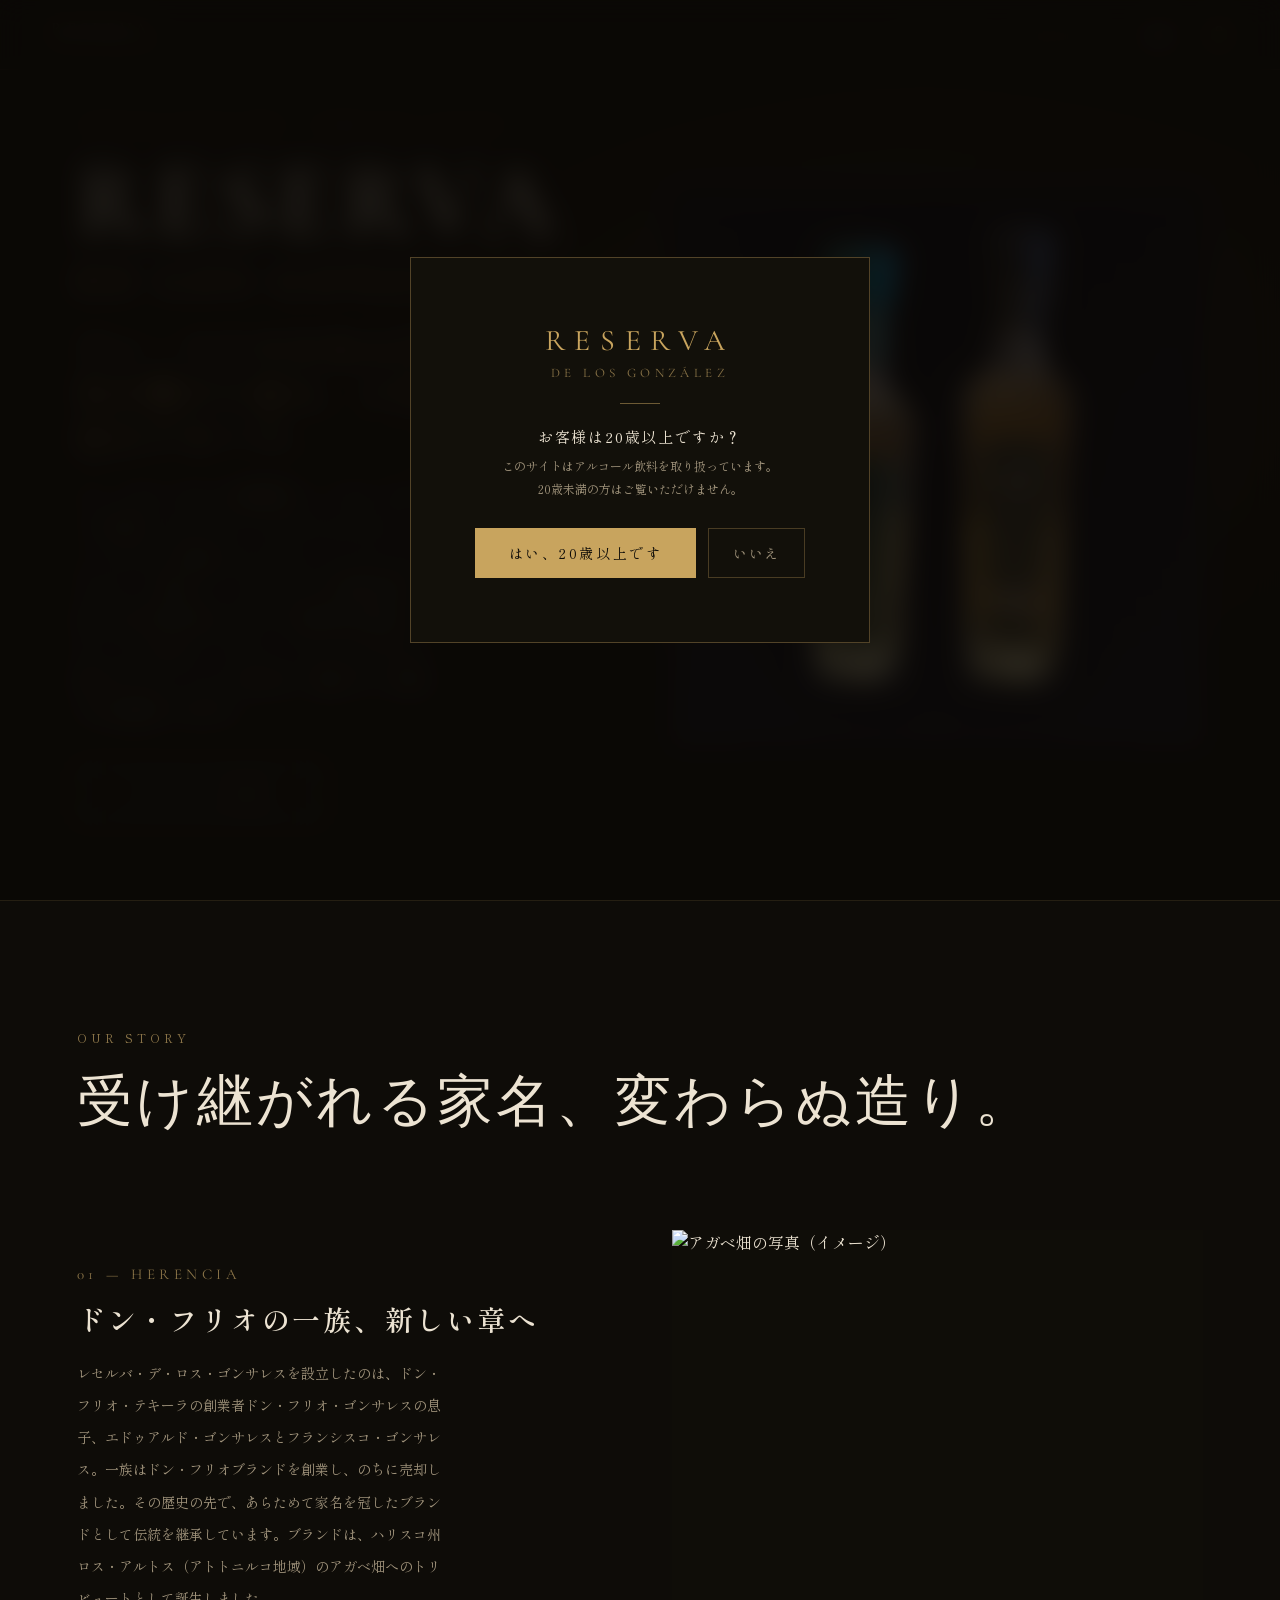
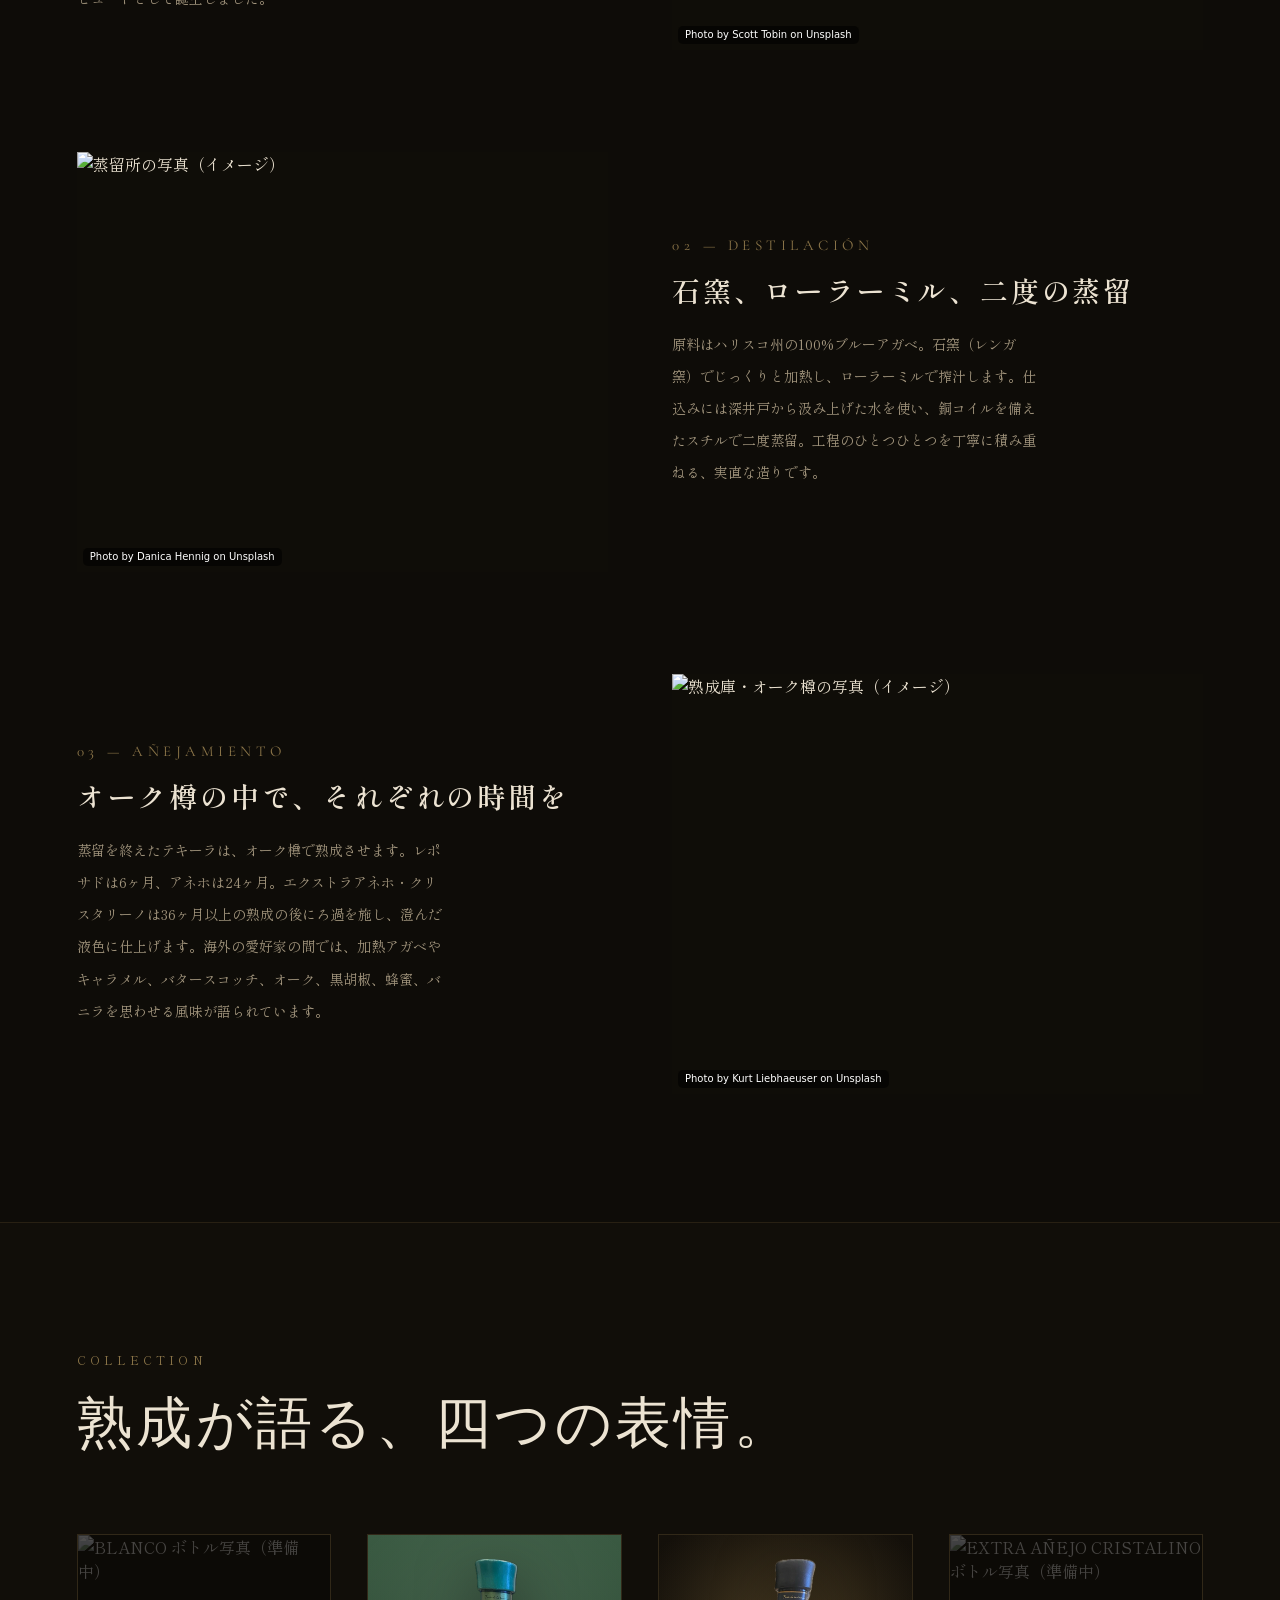
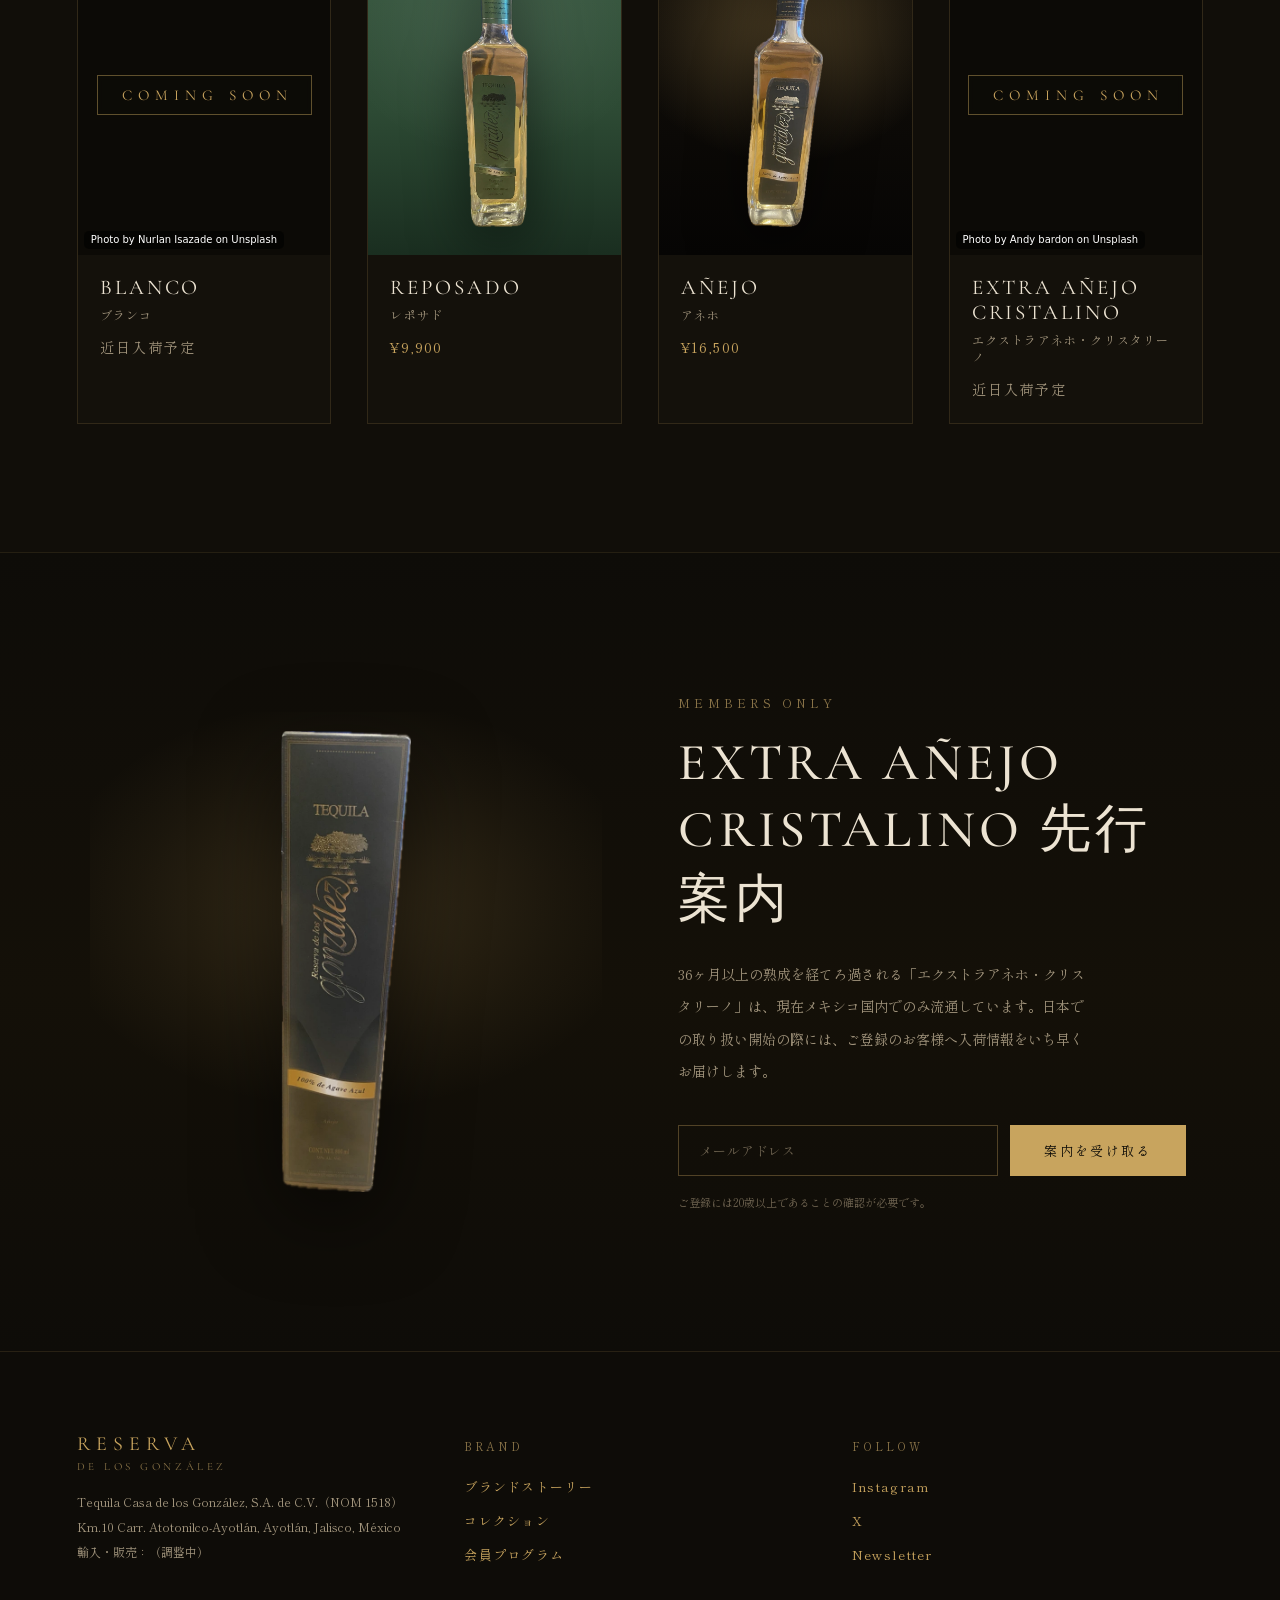
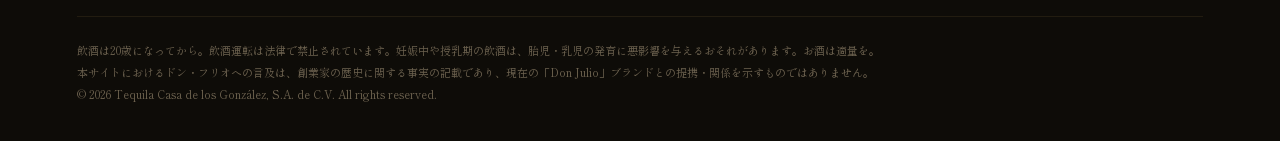
==== commit 8734b93a: "Replace fictional VELADA brand with factual Reserva de los González content Rewrite all brand copy f" ====
--- a/index.html
+++ b/index.html
@@ -3,8 +3,8 @@
 <head>
 <meta charset="utf-8">
 <meta name="viewport" content="width=device-width, initial-scale=1">
-<title>VELADA — 時が磨く、アガベの光。</title>
-<meta name="description" content="ハリスコ州ロス・アルトスの高地で八年をかけて育てたブルーアガベを、小さな蒸留所でゆっくりと蒸留し、オーク樽の静寂の中で熟成させる。ベラーダは、待つことを知る大人のためのアガベスピリッツです。">
+<title>Reserva de los González — ドン・フリオを生んだ一族が、家名を懸けて造るテキーラ。</title>
+<meta name="description" content="ドン・フリオ・テキーラ創業者の息子、エドゥアルド・ゴンサレスとフランシスコ・ゴンサレスが設立した「Reserva de los González（レセルバ・デ・ロス・ゴンサレス）」。ハリスコ州ロス・アルトスのアガベ畑へのトリビュートとして生まれた、100%ブルーアガベ・メキシコ国内限定流通のテキーラです（NOM 1518）。">
 <link rel="preconnect" href="https://fonts.googleapis.com">
 <link rel="preconnect" href="https://fonts.gstatic.com" crossorigin>
 <link href="https://fonts.googleapis.com/css2?family=Cormorant+Garamond:ital,wght@0,400;0,500;0,600;1,400&family=Shippori+Mincho:wght@400;500;600&display=swap" rel="stylesheet">
@@ -15,7 +15,7 @@
   <!-- ── 年齢確認モーダル ─────────────────────────────────── -->
   <div class="gate" id="gate" aria-modal="true" role="dialog" aria-label="年齢確認">
     <div class="gate__card">
-      <div class="gate__logo">VELADA</div>
+      <div class="gate__logo">RESERVA<span>DE LOS GONZÁLEZ</span></div>
       <div class="gate__rule"></div>
       <p class="gate__q">お客様は20歳以上ですか？</p>
       <p class="gate__note">このサイトはアルコール飲料を取り扱っています。<br>20歳未満の方はご覧いただけません。</p>
@@ -29,7 +29,7 @@
 
   <!-- ── ヘッダー ─────────────────────────────────────────── -->
   <header class="header">
-    <div class="header__logo" data-nav="top">VELADA</div>
+    <div class="header__logo" data-nav="top">RESERVA<span>DE LOS GONZÁLEZ</span></div>
     <nav class="header__nav">
       <span class="navlink" data-nav="story">ストーリー</span>
       <span class="navlink" data-nav="collection">コレクション</span>
@@ -45,16 +45,16 @@
   <section class="hero" aria-label="ヒーロー">
     <div class="hero__glow" aria-hidden="true"></div>
     <div class="hero__copy fade-up">
-      <p class="eyebrow">AGAVE AZUL 100% — LOS ALTOS, JALISCO</p>
-      <h1 class="hero__title">VELADA</h1>
-      <p class="hero__tagline">時が磨く、アガベの光。</p>
-      <p class="hero__lead">ハリスコ州ロス・アルトスの高地で八年をかけて育てたブルーアガベを、小さな蒸留所でゆっくりと蒸留し、オーク樽の静寂の中で熟成させる。ベラーダは、待つことを知る大人のためのアガベスピリッツです。</p>
+      <p class="eyebrow">100% DE AGAVE AZUL — NOM 1518, JALISCO</p>
+      <h1 class="hero__title">RESERVA<span class="hero__title-sub">DE LOS GONZÁLEZ</span></h1>
+      <p class="hero__tagline">ドン・フリオを生んだ一族が、家名を懸けて造る、メキシコ国内限定のテキーラ。</p>
+      <p class="hero__lead">ドン・フリオ・テキーラの創業者ドン・フリオ・ゴンサレスの息子、エドゥアルド・ゴンサレスとフランシスコ・ゴンサレスが設立した「レセルバ・デ・ロス・ゴンサレス」。一族はドン・フリオブランドの売却を経て、あらためて家名を冠したテキーラで伝統を受け継ぎます。ハリスコ州ロス・アルトス、アトトニルコのアガベ畑へのトリビュートとして生まれた、現在メキシコ国内でのみ流通する一本です。</p>
       <button class="btn btn--outline hero__cta" data-nav="collection">コレクションを見る</button>
     </div>
     <div class="hero__media fade-up fade-up--slow">
       <div class="hero__stage">
-        <img class="hero__bottle" src="assets/img/reposado_bottle.webp" alt="VELADA REPOSADO ボトル" loading="eager">
-        <img class="hero__bottle hero__bottle--lead" src="assets/img/anejo_bottle.webp" alt="VELADA AÑEJO ボトル" loading="eager">
+        <img class="hero__bottle" src="assets/img/reposado_bottle.webp" alt="Reserva de los González REPOSADO ボトル" loading="eager">
+        <img class="hero__bottle hero__bottle--lead" src="assets/img/anejo_bottle.webp" alt="Reserva de los González AÑEJO ボトル" loading="eager">
       </div>
     </div>
   </section>
@@ -62,18 +62,18 @@
   <!-- ── ブランドストーリー ──────────────────────────────── -->
   <section class="section story" id="story" aria-label="ブランドストーリー">
     <p class="eyebrow">OUR STORY</p>
-    <h2 class="section__title">大地から、樽の静寂へ。</h2>
+    <h2 class="section__title">受け継がれる家名、変わらぬ造り。</h2>
     <div class="story__list">
 
       <article class="story__row">
         <div class="story__text" style="order:1">
-          <div class="story__kicker">01 — CULTIVO</div>
-          <h3 class="story__heading">八年を土に委ねる</h3>
-          <p class="story__body">標高2,000メートル、ロス・アルトスの赤土。ヒマドール（アガベ収穫職人）は、糖度が頂点に達する八年目の瞬間だけを待ちます。早すぎても、遅すぎてもならない。畑仕事は、時間との静かな対話です。</p>
+          <div class="story__kicker">01 — HERENCIA</div>
+          <h3 class="story__heading">ドン・フリオの一族、新しい章へ</h3>
+          <p class="story__body">レセルバ・デ・ロス・ゴンサレスを設立したのは、ドン・フリオ・テキーラの創業者ドン・フリオ・ゴンサレスの息子、エドゥアルド・ゴンサレスとフランシスコ・ゴンサレス。一族はドン・フリオブランドを創業し、のちに売却しました。その歴史の先で、あらためて家名を冠したブランドとして伝統を継承しています。ブランドは、ハリスコ州ロス・アルトス（アトトニルコ地域）のアガベ畑へのトリビュートとして誕生しました。</p>
         </div>
         <div class="story__media" style="order:2">
           <figure class="photo photo--fill">
-            <img src="https://images.unsplash.com/photo-1706888135824-20ec9010b7bc?q=80&w=1400&auto=format&fit=crop" alt="アガベ畑の写真" loading="lazy">
+            <img src="https://images.unsplash.com/photo-1706888135824-20ec9010b7bc?q=80&w=1400&auto=format&fit=crop" alt="アガベ畑の写真（イメージ）" loading="lazy">
             <span class="credit"><a href="https://unsplash.com/@scottywatty?utm_source=claude_design&utm_medium=referral" target="_blank" rel="noopener noreferrer">Photo by Scott Tobin</a> on <a href="https://unsplash.com/?utm_source=claude_design&utm_medium=referral" target="_blank" rel="noopener noreferrer">Unsplash</a></span>
           </figure>
         </div>
@@ -82,12 +82,12 @@
       <article class="story__row">
         <div class="story__text" style="order:2">
           <div class="story__kicker">02 — DESTILACIÓN</div>
-          <h3 class="story__heading">石窯と銅、変わらぬ手仕事</h3>
-          <p class="story__body">収穫したピニャは石窯で三日かけてゆっくりと蒸し上げ、小さな銅製ポットスチルで二度蒸留します。効率よりも輪郭を。一度に仕込むのは、わずか数百リットルです。</p>
+          <h3 class="story__heading">石窯、ローラーミル、二度の蒸留</h3>
+          <p class="story__body">原料はハリスコ州の100%ブルーアガベ。石窯（レンガ窯）でじっくりと加熱し、ローラーミルで搾汁します。仕込みには深井戸から汲み上げた水を使い、銅コイルを備えたスチルで二度蒸留。工程のひとつひとつを丁寧に積み重ねる、実直な造りです。</p>
         </div>
         <div class="story__media" style="order:1">
           <figure class="photo photo--fill">
-            <img src="https://images.unsplash.com/photo-1683313890724-ec2df503a9d6?q=80&w=1400&auto=format&fit=crop" alt="蒸留所・銅製ポットスチルの写真" loading="lazy">
+            <img src="https://images.unsplash.com/photo-1683313890724-ec2df503a9d6?q=80&w=1400&auto=format&fit=crop" alt="蒸留所の写真（イメージ）" loading="lazy">
             <span class="credit"><a href="https://unsplash.com/@danicajean?utm_source=claude_design&utm_medium=referral" target="_blank" rel="noopener noreferrer">Photo by Danica Hennig</a> on <a href="https://unsplash.com/?utm_source=claude_design&utm_medium=referral" target="_blank" rel="noopener noreferrer">Unsplash</a></span>
           </figure>
         </div>
@@ -96,12 +96,13 @@
       <article class="story__row">
         <div class="story__text" style="order:1">
           <div class="story__kicker">03 — AÑEJAMIENTO</div>
-          <h3 class="story__heading">樽の静寂の中で</h3>
-          <p class="story__body">地下熟成庫に眠るオーク樽の中で、スピリッツは琥珀色の深みをまといます。十ヶ月、二年、五年、八年——熟成年数ごとに異なる表情は、そのまま時間の味わいです。</p>
+          <h3 class="story__heading">オーク樽の中で、それぞれの時間を</h3>
+          <!-- 仮スペック: 要蒸留所確認（熟成期間） -->
+          <p class="story__body">蒸留を終えたテキーラは、オーク樽で熟成させます。レポサドは6ヶ月、アネホは24ヶ月。エクストラアネホ・クリスタリーノは36ヶ月以上の熟成の後にろ過を施し、澄んだ液色に仕上げます。海外の愛好家の間では、加熱アガベやキャラメル、バタースコッチ、オーク、黒胡椒、蜂蜜、バニラを思わせる風味が語られています。</p>
         </div>
         <div class="story__media" style="order:2">
           <figure class="photo photo--fill">
-            <img src="https://images.unsplash.com/photo-1638286629485-bb417ced482e?q=80&w=1400&auto=format&fit=crop" alt="熟成庫・オーク樽の写真" loading="lazy">
+            <img src="https://images.unsplash.com/photo-1638286629485-bb417ced482e?q=80&w=1400&auto=format&fit=crop" alt="熟成庫・オーク樽の写真（イメージ）" loading="lazy">
             <span class="credit"><a href="https://unsplash.com/@kurti?utm_source=claude_design&utm_medium=referral" target="_blank" rel="noopener noreferrer">Photo by Kurt Liebhaeuser</a> on <a href="https://unsplash.com/?utm_source=claude_design&utm_medium=referral" target="_blank" rel="noopener noreferrer">Unsplash</a></span>
           </figure>
         </div>
@@ -120,16 +121,17 @@
   <!-- ── 商品詳細モーダル ────────────────────────────────── -->
   <div class="detail" id="detail" aria-modal="true" role="dialog" aria-label="商品詳細" hidden></div>
 
-  <!-- ── 会員先行販売 ────────────────────────────────────── -->
-  <section class="section members" id="members" aria-label="会員先行販売">
+  <!-- ── 会員先行案内 ────────────────────────────────────── -->
+  <section class="section members" id="members" aria-label="会員先行案内">
     <div class="members__grid">
       <figure class="members__visual">
-        <img src="assets/img/anejo_box.webp" alt="GRAN RESERVA 化粧箱" loading="lazy">
+        <img src="assets/img/anejo_box.webp" alt="AÑEJO 化粧箱" loading="lazy">
       </figure>
       <div class="members__content">
         <p class="eyebrow">MEMBERS ONLY</p>
-        <h2 class="members__title">GRAN RESERVA 先行販売</h2>
-        <p class="members__lead">樽番号を刻んだ八年熟成のエクストラアネホ「グラン・レセルバ」は、年間三百本のみの限定生産。会員のお客様に、一般発売に先立ちご案内いたします。</p>
+        <h2 class="members__title">EXTRA AÑEJO CRISTALINO 先行案内</h2>
+        <!-- 仮スペック: 要蒸留所確認（熟成期間・ろ過工程の詳細） -->
+        <p class="members__lead">36ヶ月以上の熟成を経てろ過される「エクストラアネホ・クリスタリーノ」は、現在メキシコ国内でのみ流通しています。日本での取り扱い開始の際には、ご登録のお客様へ入荷情報をいち早くお届けします。</p>
         <form class="members__form" id="membersForm" novalidate>
           <input type="email" class="members__input" placeholder="メールアドレス" aria-label="メールアドレス">
           <button type="submit" class="btn btn--solid btn--sm">案内を受け取る</button>
@@ -143,8 +145,8 @@
   <footer class="footer" aria-label="フッター">
     <div class="footer__grid">
       <div>
-        <div class="footer__logo">VELADA</div>
-        <p class="footer__addr">Casa Velada Destilería<br>Los Altos, Jalisco, México<br>輸入・販売：ベラーダ・ジャパン株式会社</p>
+        <div class="footer__logo">RESERVA<span>DE LOS GONZÁLEZ</span></div>
+        <p class="footer__addr">Tequila Casa de los González, S.A. de C.V.（NOM 1518）<br>Km.10 Carr. Atotonilco-Ayotlán, Ayotlán, Jalisco, México<br>輸入・販売：（調整中）</p>
       </div>
       <div class="footer__col">
         <div class="footer__label">BRAND</div>
@@ -159,7 +161,7 @@
         <div><a href="#">Newsletter</a></div>
       </div>
     </div>
-    <p class="footer__legal">飲酒は20歳になってから。飲酒運転は法律で禁止されています。妊娠中や授乳期の飲酒は、胎児・乳児の発育に悪影響を与えるおそれがあります。お酒は適量を。<br>© 2026 Casa Velada Destilería. All rights reserved.</p>
+    <p class="footer__legal">飲酒は20歳になってから。飲酒運転は法律で禁止されています。妊娠中や授乳期の飲酒は、胎児・乳児の発育に悪影響を与えるおそれがあります。お酒は適量を。<br>本サイトにおけるドン・フリオへの言及は、創業家の歴史に関する事実の記載であり、現在の「Don Julio」ブランドとの提携・関係を示すものではありません。<br>© 2026 Tequila Casa de los González, S.A. de C.V. All rights reserved.</p>
   </footer>
 
   <script src="assets/main.js"></script>
--- a/assets/styles.css
+++ b/assets/styles.css
@@ -1,6 +1,8 @@
 /* ============================================================
-   VELADA — Premium Tequila EC site
-   Recreated from the Claude Design prototype (Velada EC.dc.html)
+   RESERVA DE LOS GONZÁLEZ — Premium Tequila EC site
+   Layout recreated from the Claude Design prototype
+   (project/Velada EC.dc.html); brand rewritten for
+   Reserva de los González (NOM 1518, Jalisco).
    ============================================================ */
 
 :root {
@@ -146,9 +148,16 @@
 }
 .gate__logo {
   font-family: var(--serif-display);
-  font-size: 34px;
+  font-size: 30px;
   letter-spacing: 0.32em;
   color: var(--gold);
+}
+.gate__logo span {
+  display: block;
+  margin-top: 6px;
+  font-size: 13px;
+  letter-spacing: 0.34em;
+  color: var(--gold-dim);
 }
 .gate__rule { width: 40px; height: 1px; background: rgba(200,164,94,0.5); margin: 22px auto; }
 .gate__q    { margin: 0 0 8px; font-size: 15px; letter-spacing: 0.12em; }
@@ -172,10 +181,25 @@
 }
 .header__logo {
   font-family: var(--serif-display);
-  font-size: 22px;
-  letter-spacing: 0.3em;
+  font-size: 17px;
+  letter-spacing: 0.26em;
+  line-height: 1.25;
   color: var(--gold);
   cursor: pointer;
+}
+.header__logo span {
+  display: block;
+  font-size: 9px;
+  letter-spacing: 0.32em;
+  color: var(--gold-dim);
+  white-space: nowrap;
+}
+.navlink { white-space: nowrap; }
+@media (max-width: 560px) {
+  .header { padding: 12px 16px; }
+  .header__logo { font-size: 13px; letter-spacing: 0.18em; }
+  .header__logo span { font-size: 7px; letter-spacing: 0.22em; }
+  .header__nav { font-size: 11px; letter-spacing: 0.06em; gap: 12px; }
 }
 .header__nav {
   display: flex;
@@ -232,10 +256,17 @@
   margin: 0;
   font-family: var(--serif-display);
   font-weight: 500;
-  font-size: clamp(64px, 9vw, 128px);
+  font-size: clamp(56px, 8vw, 112px);
   line-height: 0.95;
   letter-spacing: 0.08em;
   color: var(--text);
+}
+.hero__title-sub {
+  display: block;
+  margin-top: 14px;
+  font-size: clamp(20px, 2.8vw, 38px);
+  letter-spacing: 0.3em;
+  color: var(--gold);
 }
 .hero__tagline {
   margin: 28px 0 0;
@@ -598,7 +629,8 @@
   grid-template-columns: repeat(auto-fit, minmax(200px, 1fr));
   gap: 36px;
 }
-.footer__logo { font-family: var(--serif-display); font-size: 24px; letter-spacing: 0.3em; color: var(--gold); }
+.footer__logo { font-family: var(--serif-display); font-size: 20px; letter-spacing: 0.3em; color: var(--gold); }
+.footer__logo span { display: block; margin-top: 4px; font-size: 11px; letter-spacing: 0.32em; color: var(--gold-dim); }
 .footer__addr { margin: 16px 0 0; font-size: 12px; line-height: 2.1; color: var(--muted); }
 .footer__col  { font-size: 13px; line-height: 2.6; letter-spacing: 0.1em; }
 .footer__label{ font-size: 11px; letter-spacing: 0.28em; color: var(--gold-dim); margin-bottom: 10px; }
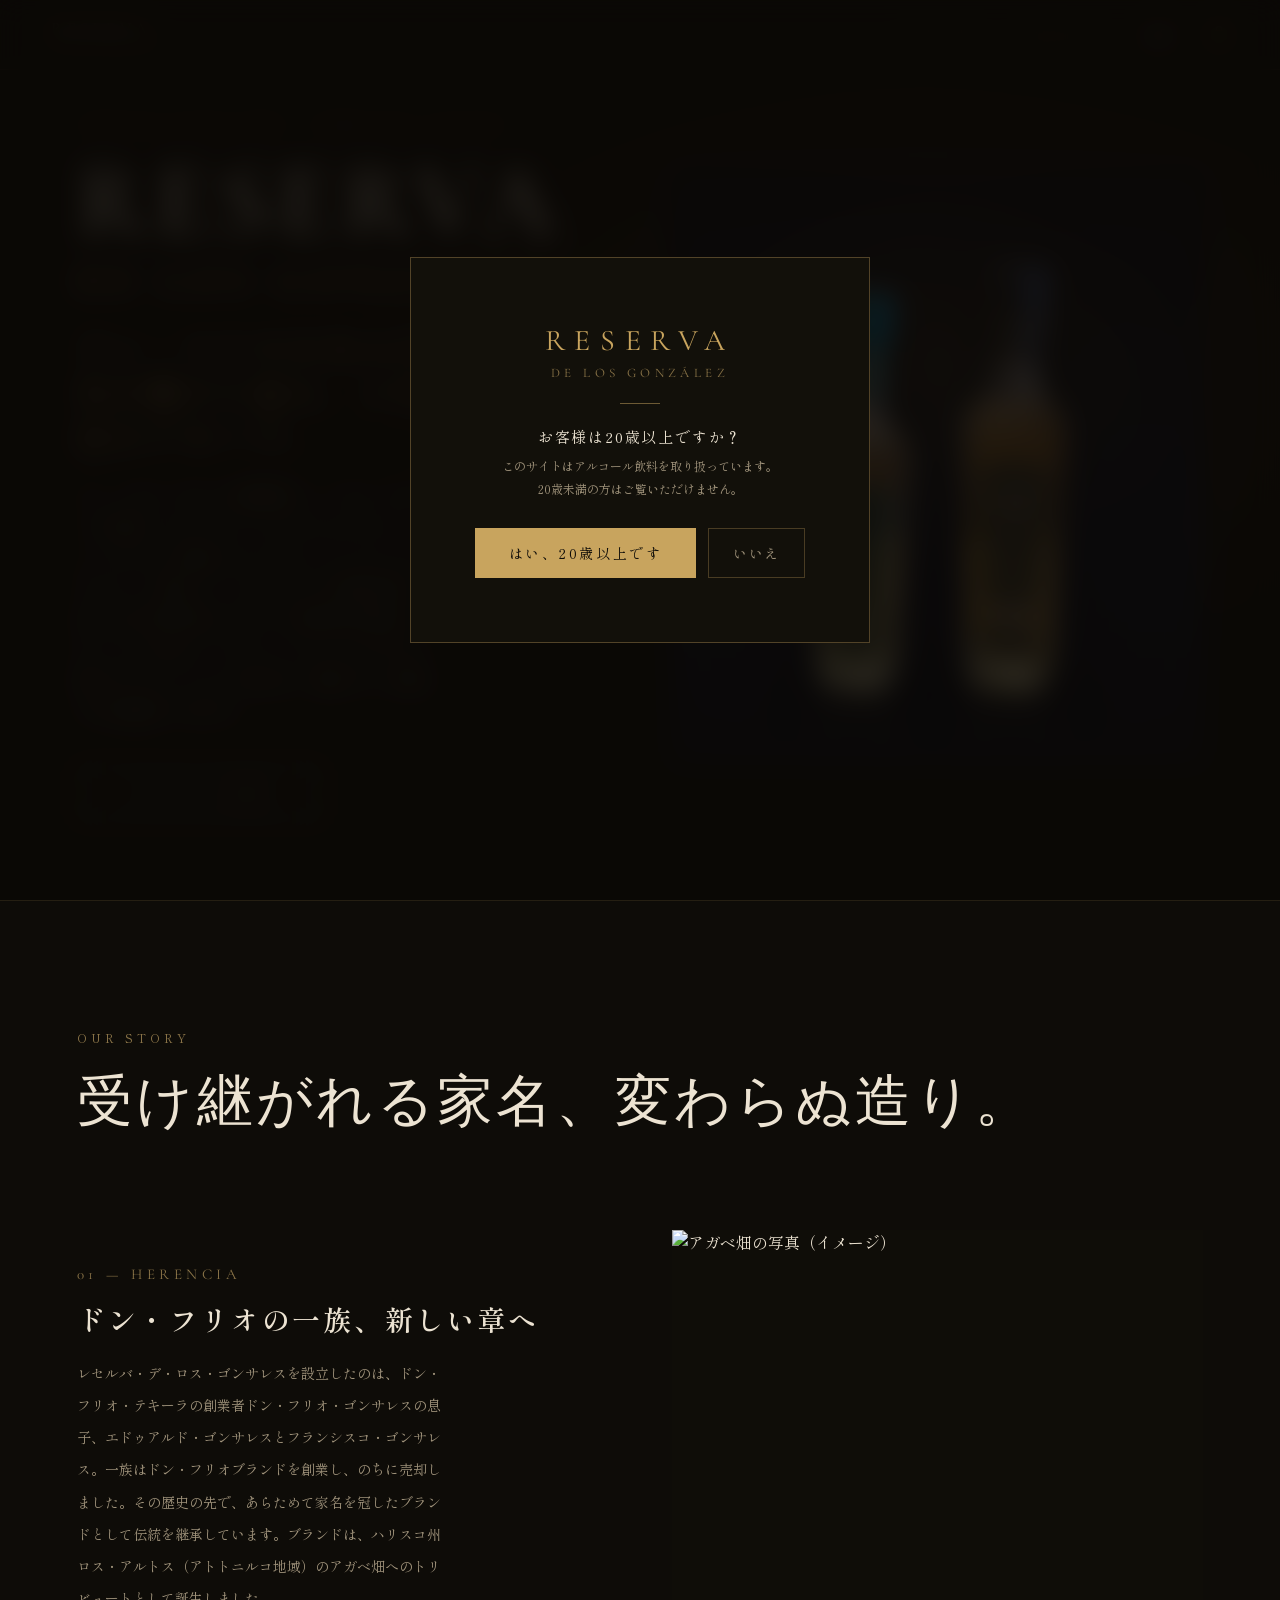
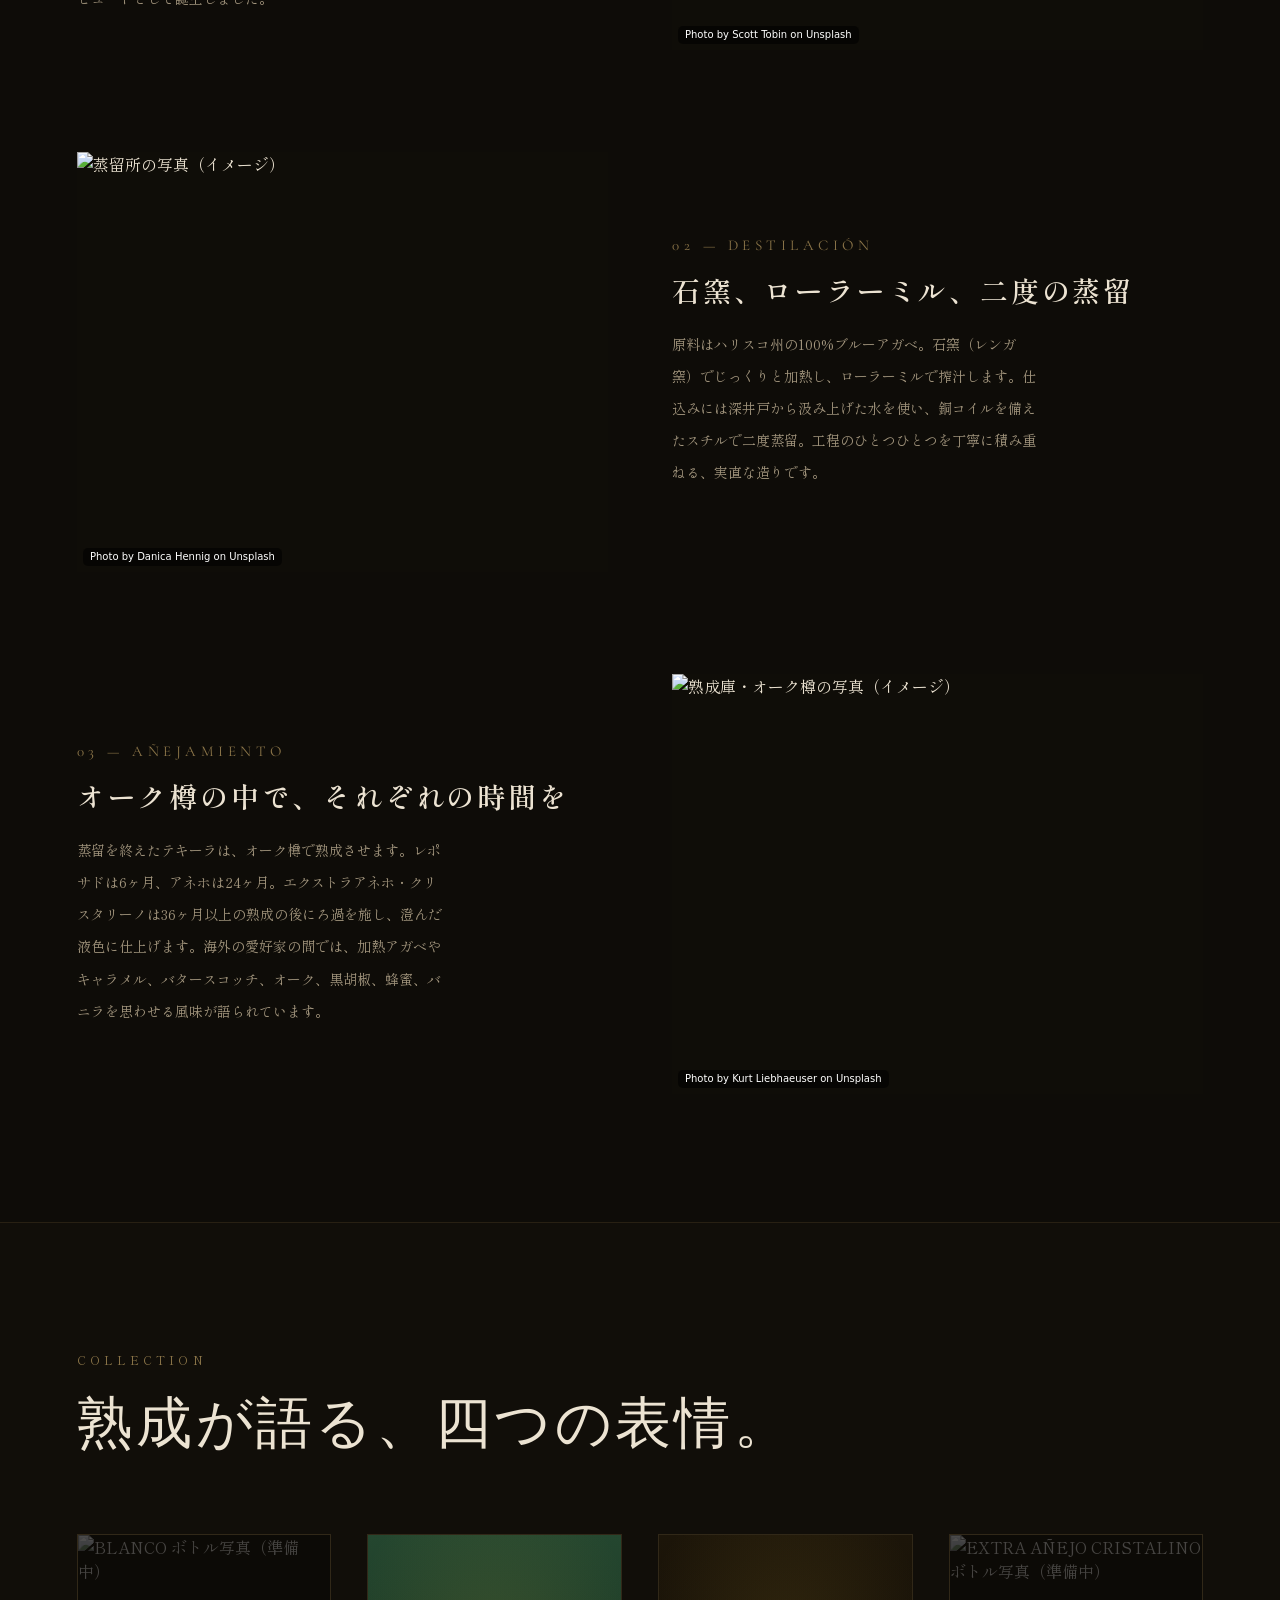
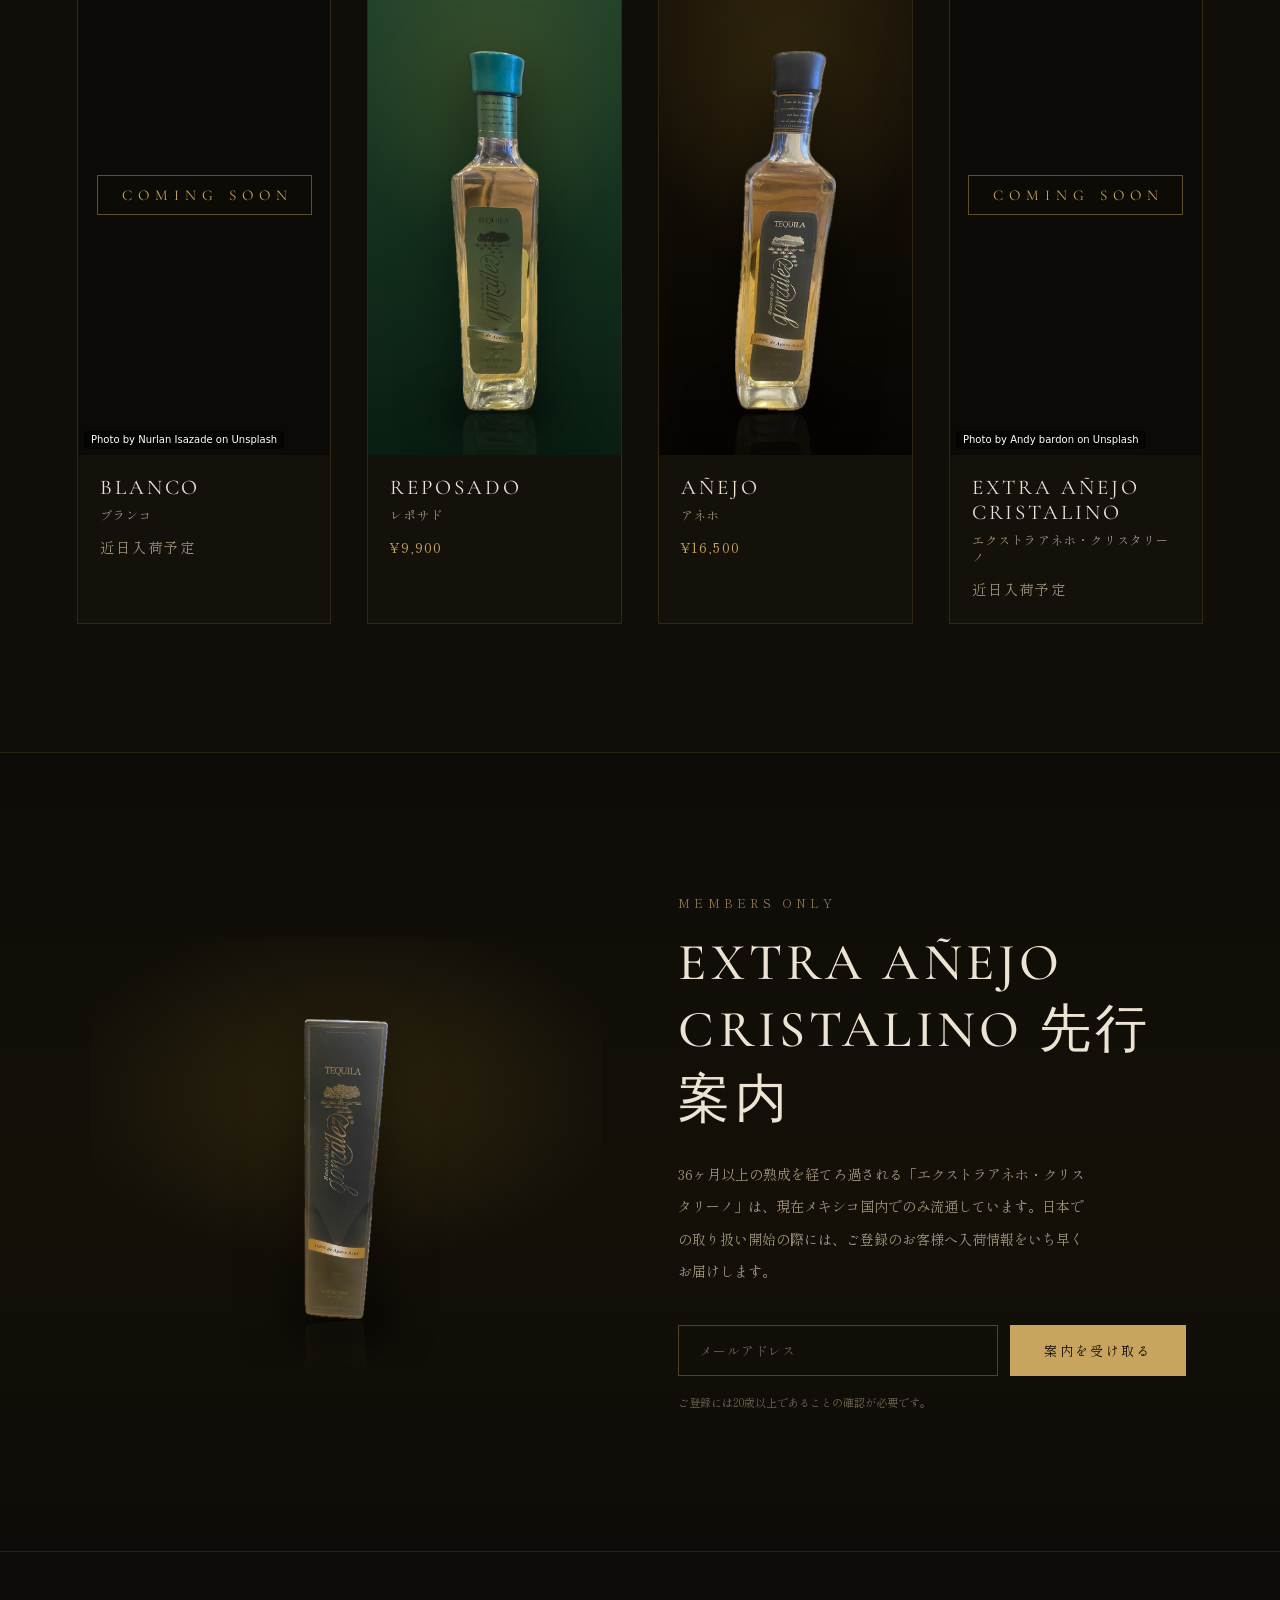
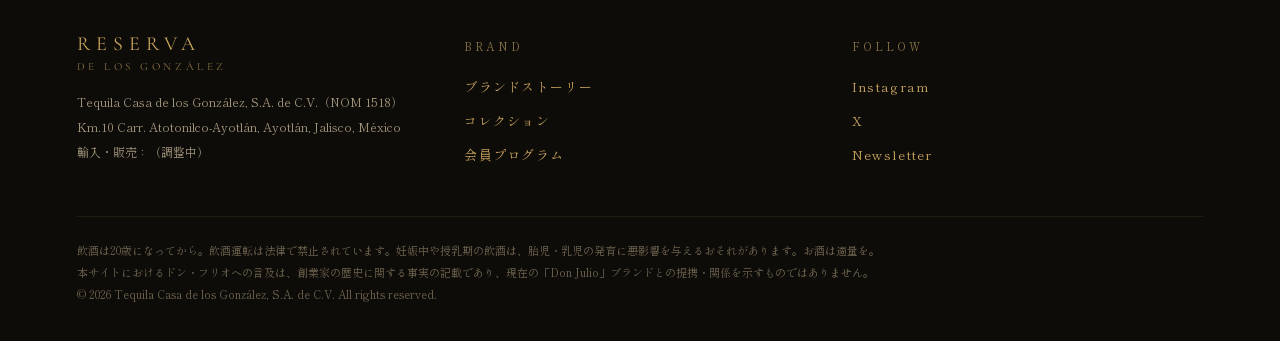
==== commit e2faf1cd: "ボトル画像の見せ方を「ステージ」演出に全面改修 元画像が高さ1024pxしかないため、CSS表示は最大440pxに制限して 拡大によるぼやけを防ぎ、存在感は余白と背景演出で出す方針に統一。  - 共通" ====
--- a/index.html
+++ b/index.html
@@ -53,8 +53,12 @@
     </div>
     <div class="hero__media fade-up fade-up--slow">
       <div class="hero__stage">
-        <img class="hero__bottle" src="assets/img/reposado_bottle.webp" alt="Reserva de los González REPOSADO ボトル" loading="eager">
-        <img class="hero__bottle hero__bottle--lead" src="assets/img/anejo_bottle.webp" alt="Reserva de los González AÑEJO ボトル" loading="eager">
+        <figure class="stage-bottle">
+          <img class="hero__bottle--reposado" src="assets/img/reposado_bottle.webp" alt="Reserva de los González REPOSADO ボトル" loading="eager">
+        </figure>
+        <figure class="stage-bottle">
+          <img class="hero__bottle--anejo" src="assets/img/anejo_bottle.webp" alt="Reserva de los González AÑEJO ボトル" loading="eager">
+        </figure>
       </div>
     </div>
   </section>
@@ -125,7 +129,9 @@
   <section class="section members" id="members" aria-label="会員先行案内">
     <div class="members__grid">
       <figure class="members__visual">
-        <img src="assets/img/anejo_box.webp" alt="AÑEJO 化粧箱" loading="lazy">
+        <span class="stage-bottle">
+          <img src="assets/img/anejo_box.webp" alt="AÑEJO 化粧箱" loading="lazy">
+        </span>
       </figure>
       <div class="members__content">
         <p class="eyebrow">MEMBERS ONLY</p>
--- a/assets/styles.css
+++ b/assets/styles.css
@@ -124,6 +124,41 @@
 .credit a { color: inherit; text-decoration: none; }
 .credit a:hover, .credit a:focus-visible { text-decoration: underline; }
 
+/* ── Bottle stage (hero / collection / members 共通) ──────────
+   元画像は高さ1024pxしかないため、表示は最大でも440pxに制限し
+   拡大しない。存在感は余白・スポットライト・接地影・床反射で出す。
+   .stage-bottle はボトル1本を包むラッパー:
+   - ::before … 楕円の接地影（幅はボトルの1.4倍）
+   - img      … drop-shadow + 床反射（-webkit-box-reflect）      */
+.stage-bottle {
+  position: relative;
+  display: inline-flex;
+  align-items: flex-end;
+  justify-content: center;
+  margin: 0;
+  line-height: 0;
+}
+.stage-bottle::before {
+  content: "";
+  position: absolute;
+  left: 50%;
+  bottom: -12px;
+  width: 140%;
+  height: 24px;
+  transform: translateX(-50%);
+  border-radius: 50%;
+  background: rgba(0,0,0,0.6);
+  filter: blur(18px);
+}
+.stage-bottle img {
+  display: block;
+  width: auto;
+  object-fit: contain;
+  object-position: bottom;
+  filter: drop-shadow(0 18px 30px rgba(0,0,0,0.5));
+  -webkit-box-reflect: below 1px linear-gradient(transparent 78%, rgba(255,255,255,0.10));
+}
+
 /* ── Age-verification modal ──────────────────────────────── */
 .gate {
   position: fixed;
@@ -285,29 +320,41 @@
 .hero__cta { margin-top: 40px; }
 .hero__media {
   position: relative;
-  height: clamp(420px, 62vh, 640px);
-}
-
+  height: clamp(540px, 66vh, 640px);
+}
+
+/* 黒(#0a0a12)→濃紺のグラデ + ゴールドのスポットライト。
+   ボトルは拡大せず、余白と背景演出で存在感を出す。 */
 .hero__stage {
+  position: relative;
   height: 100%;
   display: flex;
   align-items: flex-end;
   justify-content: center;
-  gap: clamp(20px, 4vw, 48px);
-  padding: clamp(32px, 5vw, 56px) clamp(24px, 4vw, 48px) clamp(40px, 6vw, 64px);
-  background: linear-gradient(180deg, #0a0a12, #14141f);
+  gap: clamp(28px, 4vw, 56px);
+  padding: clamp(32px, 5vw, 56px) clamp(24px, 4vw, 48px) clamp(48px, 6vw, 72px);
+  overflow: hidden;
+  background:
+    radial-gradient(ellipse 75% 50% at 50% 32%, rgba(212,175,55,0.14), transparent 70%),
+    linear-gradient(180deg, #0a0a12, #101426 60%, #0b0e1a);
   border: 1px solid var(--line);
 }
-.hero__bottle {
-  height: 100%;
-  max-width: 40%;
-  object-fit: contain;
-  object-position: bottom;
-  filter: drop-shadow(0 24px 40px rgba(0,0,0,0.55));
-}
-.hero__bottle--lead {
-  transform: scale(1.04);
-  transform-origin: bottom center;
+/* ごく薄いビネット */
+.hero__stage::after {
+  content: "";
+  position: absolute;
+  inset: 0;
+  background: radial-gradient(ellipse 105% 90% at 50% 45%, transparent 62%, rgba(0,0,0,0.32));
+  pointer-events: none;
+}
+/* 実物の縮尺が揃っていないため、CSSで底辺を揃えつつ比率を固定。
+   （元画像1024px → Retinaでもぼやけない440px以下に制限） */
+.hero__bottle--reposado { height: 400px; }
+.hero__bottle--anejo    { height: 428px; }
+@media (max-width: 560px) {
+  .hero__media { height: clamp(430px, 60vh, 500px); }
+  .hero__bottle--reposado { height: 300px; }
+  .hero__bottle--anejo    { height: 321px; }
 }
 
 /* ── Story ───────────────────────────────────────────────── */
@@ -363,29 +410,43 @@
 }
 .card:hover { border-color: rgba(200,164,94,0.5); }
 
-.card__media { position: relative; height: 320px; }
+.card__media { position: relative; height: 520px; }
 .card__media .photo { position: absolute; inset: 0; }
 
-/* Product shots are transparent WebPs — never crop them, let CSS paint the mood. */
-.photo--product { display: flex; align-items: flex-end; justify-content: center; }
-.photo--product img {
-  width: auto;
-  max-width: 70%;
+/* Product shots are transparent WebPs — never crop them, let CSS paint the mood.
+   ボトルは固定 360px（元画像1024px、拡大禁止）。上下の余白 + スポットライト +
+   接地影 + 床反射（.stage-bottle）でステージに立たせる。 */
+.photo--product {
+  display: flex;
+  align-items: flex-end;
+  justify-content: center;
+  padding: 40px 0 44px;
+}
+.photo--product .stage-bottle {
   height: 100%;
-  object-fit: contain;
-  object-position: bottom;
-  padding: 24px 0 28px;
-  filter: drop-shadow(0 18px 28px rgba(0,0,0,0.5));
-}
+  max-height: 360px;
+}
+.photo--product .stage-bottle img {
+  height: 100%;
+  max-width: none;
+  transition: transform 0.4s ease;
+}
+/* ホバーでボトルだけが4px浮く（接地影はラッパー側に残る） */
+.card:hover .photo--product .stage-bottle img,
+.card:focus-visible .photo--product .stage-bottle img {
+  transform: translateY(-4px);
+}
+/* Reposado = 深緑、Añejo = 黒×金の縦グラデ。
+   スポットライトはボトル上部あたりを中心に。 */
 .photo--reposado {
   background:
-    radial-gradient(ellipse 90% 60% at 50% 28%, rgba(255,255,255,0.08), transparent 70%),
-    linear-gradient(180deg, #3a5a42, #2d4a34 55%, #1a2e20);
+    radial-gradient(ellipse 85% 55% at 50% 26%, rgba(212,175,55,0.14), transparent 70%),
+    linear-gradient(180deg, #24462f, #14301e 55%, #0a1d12);
 }
 .photo--anejo {
   background:
-    radial-gradient(ellipse 85% 55% at 50% 30%, rgba(200,164,94,0.32), rgba(200,164,94,0.08) 55%, transparent 75%),
-    linear-gradient(180deg, #14100a, #060504);
+    radial-gradient(ellipse 85% 55% at 50% 26%, rgba(212,175,55,0.14), transparent 70%),
+    linear-gradient(180deg, #1c1509, #120d06 45%, #070503);
 }
 
 /* Coming-soon cards */
@@ -569,21 +630,18 @@
   max-width: 1100px;
   margin: 0 auto;
 }
+/* 閉じた化粧箱をまっすぐ立てて小さめ(300px)に。演出はステージ共通。 */
 .members__visual {
   margin: 0;
-  height: clamp(340px, 44vw, 480px);
+  height: clamp(360px, 40vw, 430px);
   display: flex;
   align-items: flex-end;
   justify-content: center;
-  background: radial-gradient(ellipse 75% 55% at 50% 40%, rgba(200,164,94,0.2), rgba(200,164,94,0.05) 55%, transparent 78%);
-}
-.members__visual img {
-  height: 96%;
-  max-width: 80%;
-  object-fit: contain;
-  object-position: bottom;
-  filter: drop-shadow(0 24px 40px rgba(0,0,0,0.55));
-}
+  padding-bottom: 48px;
+  overflow: hidden;
+  background: radial-gradient(ellipse 75% 55% at 50% 35%, rgba(212,175,55,0.14), transparent 75%);
+}
+.members__visual img { height: 300px; }
 .members__title {
   margin: 20px 0 0;
   font-family: var(--serif-display);
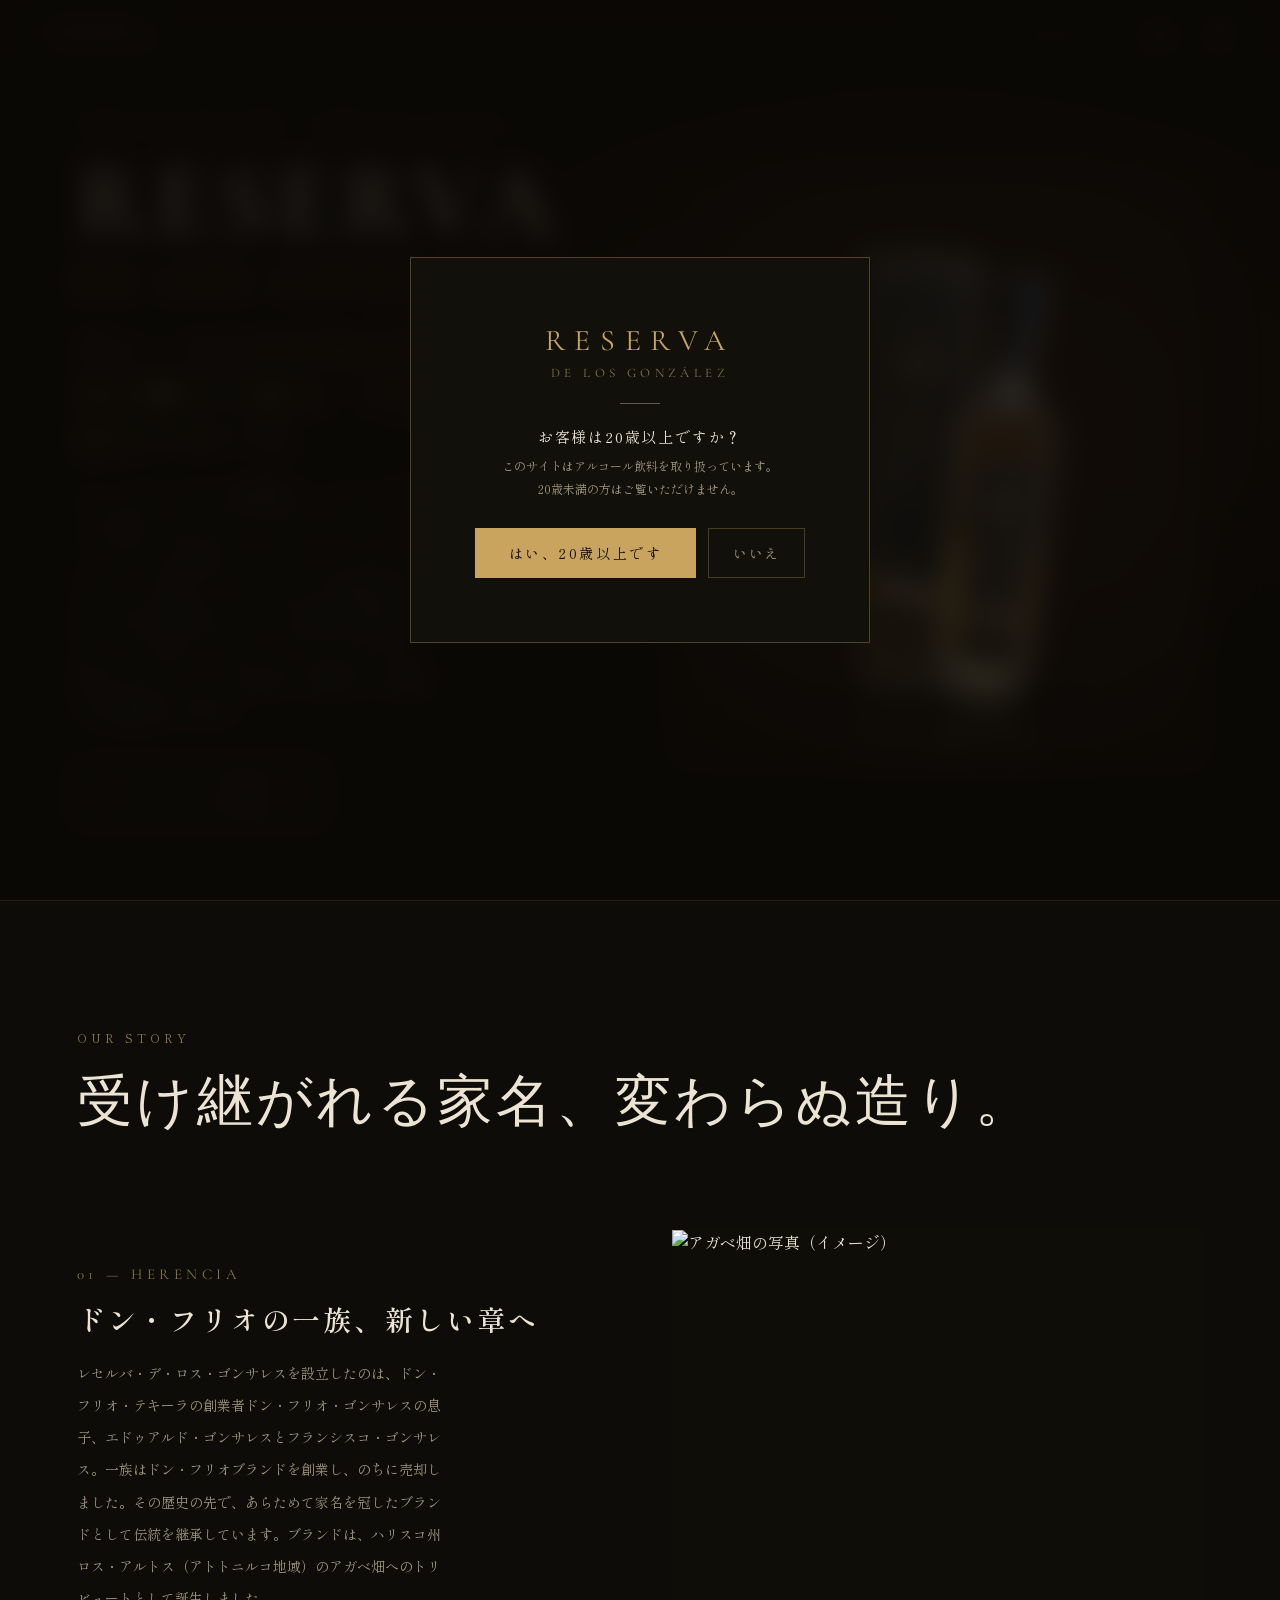
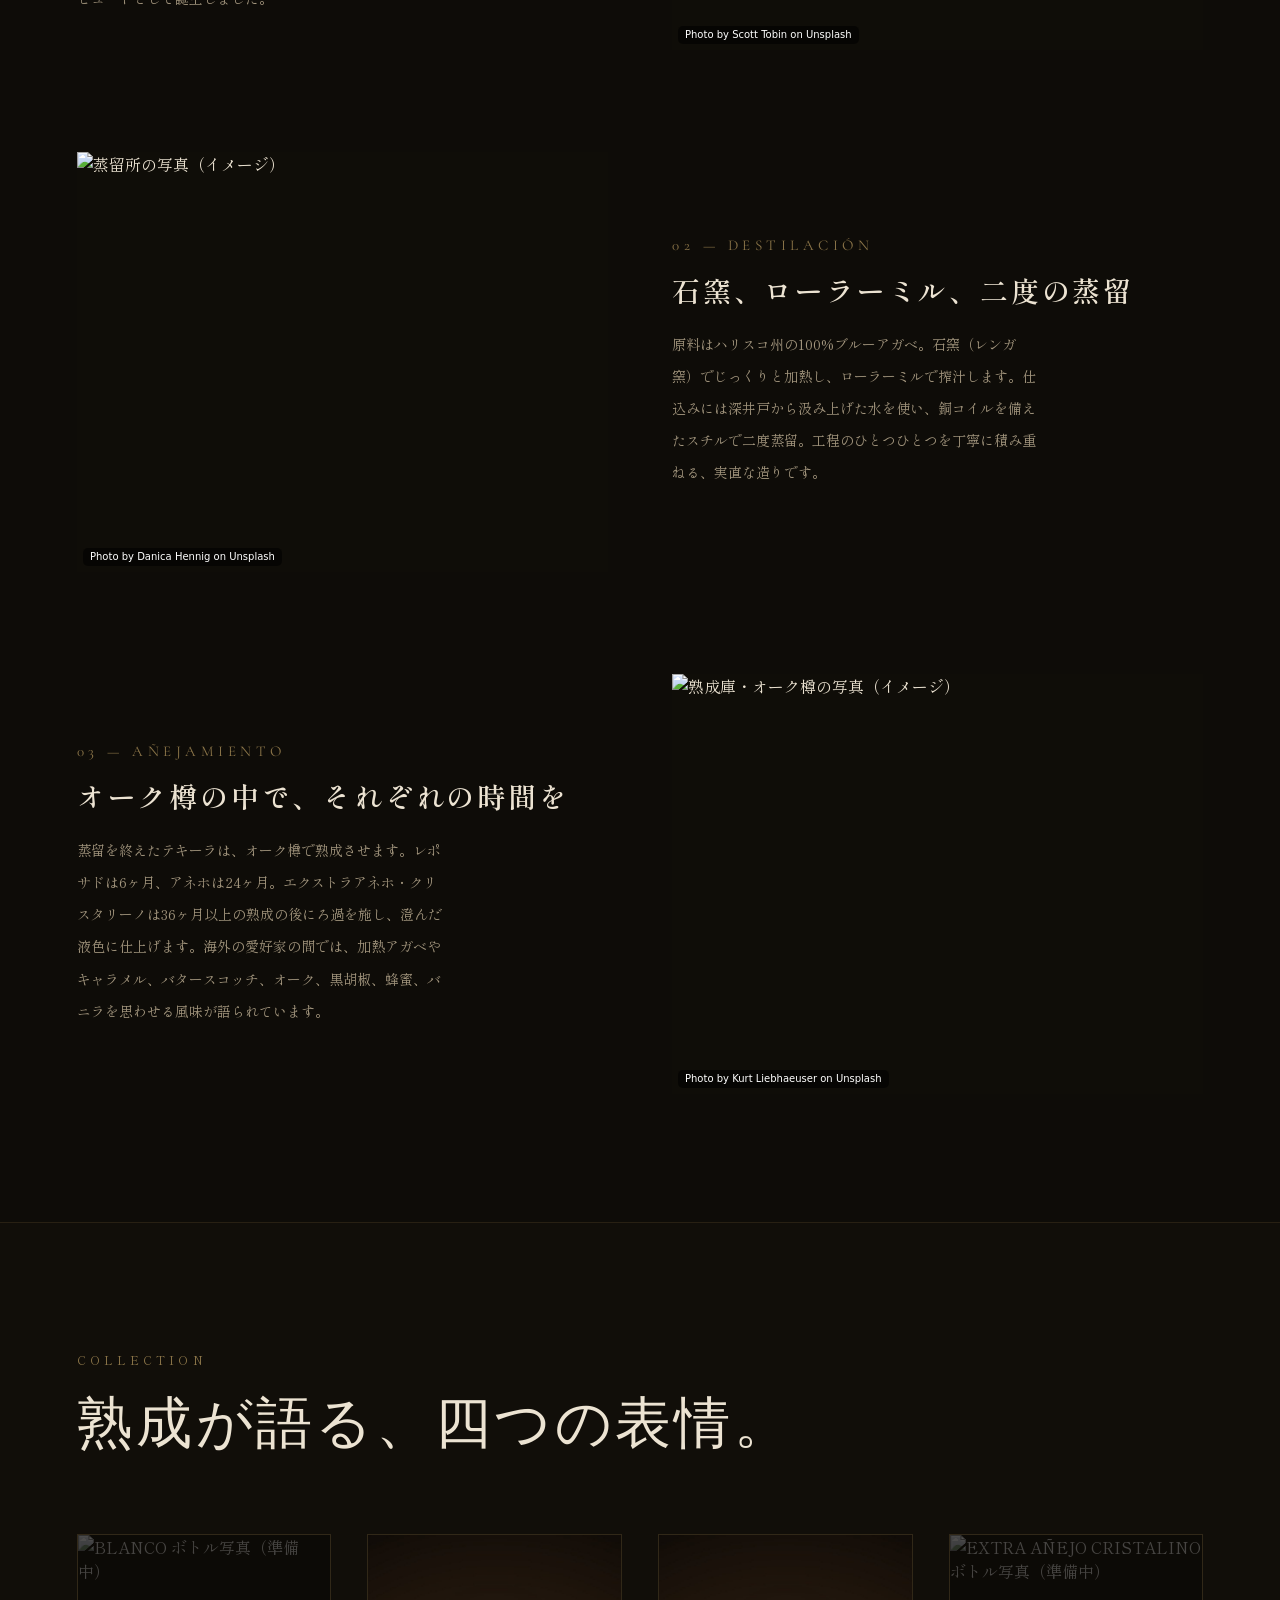
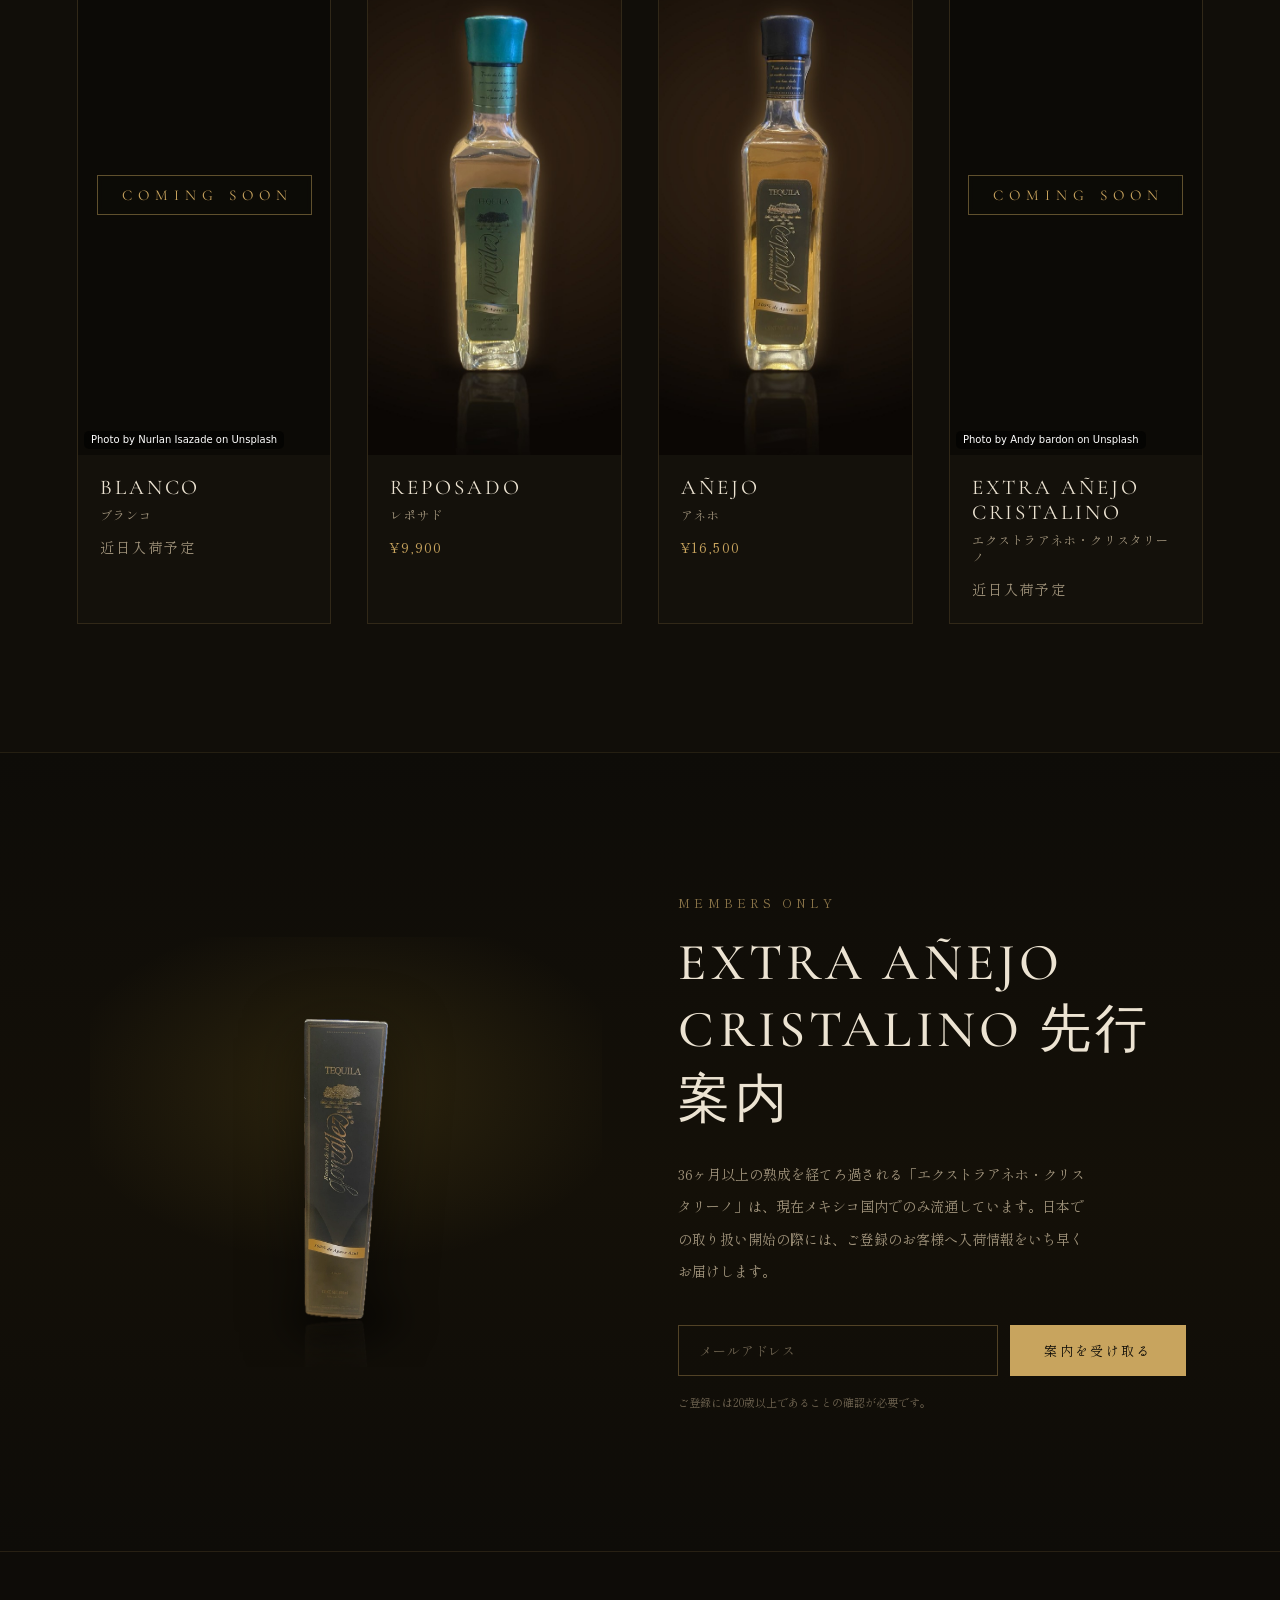
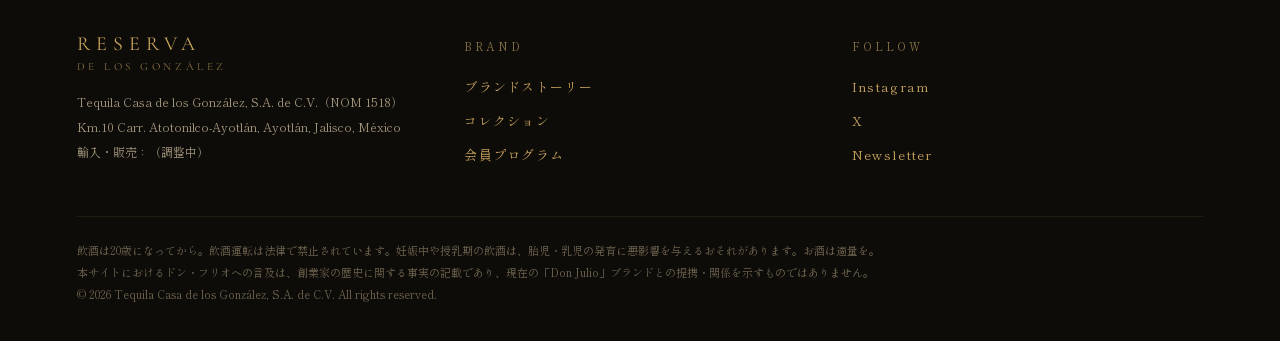
==== commit f58af1cc: "ヒーローと商品カードを背景合成済みの実写JPGに差し替え - assets/img/ に hero_anejo.jpg (1600x900) / card_anejo.jpg /   card_rep" ====
--- a/index.html
+++ b/index.html
@@ -52,14 +52,9 @@
       <button class="btn btn--outline hero__cta" data-nav="collection">コレクションを見る</button>
     </div>
     <div class="hero__media fade-up fade-up--slow">
-      <div class="hero__stage">
-        <figure class="stage-bottle">
-          <img class="hero__bottle--reposado" src="assets/img/reposado_bottle.webp" alt="Reserva de los González REPOSADO ボトル" loading="eager">
-        </figure>
-        <figure class="stage-bottle">
-          <img class="hero__bottle--anejo" src="assets/img/anejo_bottle.webp" alt="Reserva de los González AÑEJO ボトル" loading="eager">
-        </figure>
-      </div>
+      <figure class="hero__photo">
+        <img src="assets/img/hero_anejo.jpg" alt="Reserva de los González Añejo 800ml ボトルと化粧箱" loading="eager">
+      </figure>
     </div>
   </section>
 
--- a/assets/styles.css
+++ b/assets/styles.css
@@ -124,7 +124,7 @@
 .credit a { color: inherit; text-decoration: none; }
 .credit a:hover, .credit a:focus-visible { text-decoration: underline; }
 
-/* ── Bottle stage (hero / collection / members 共通) ──────────
+/* ── Bottle stage (members セクションで使用) ──────────────────
    元画像は高さ1024pxしかないため、表示は最大でも440pxに制限し
    拡大しない。存在感は余白・スポットライト・接地影・床反射で出す。
    .stage-bottle はボトル1本を包むラッパー:
@@ -323,38 +323,26 @@
   height: clamp(540px, 66vh, 640px);
 }
 
-/* 黒(#0a0a12)→濃紺のグラデ + ゴールドのスポットライト。
-   ボトルは拡大せず、余白と背景演出で存在感を出す。 */
-.hero__stage {
+/* 実写ヒーロー(1600x900、背景は暗部 #0a0705 のダークブラウン)。
+   被写体は中央付近にあるため cover + center で左右のみトリミングし、
+   ボトルの上下は切らない。 */
+.hero__photo {
   position: relative;
+  margin: 0;
   height: 100%;
-  display: flex;
-  align-items: flex-end;
-  justify-content: center;
-  gap: clamp(28px, 4vw, 56px);
-  padding: clamp(32px, 5vw, 56px) clamp(24px, 4vw, 48px) clamp(48px, 6vw, 72px);
   overflow: hidden;
-  background:
-    radial-gradient(ellipse 75% 50% at 50% 32%, rgba(212,175,55,0.14), transparent 70%),
-    linear-gradient(180deg, #0a0a12, #101426 60%, #0b0e1a);
   border: 1px solid var(--line);
-}
-/* ごく薄いビネット */
-.hero__stage::after {
-  content: "";
-  position: absolute;
-  inset: 0;
-  background: radial-gradient(ellipse 105% 90% at 50% 45%, transparent 62%, rgba(0,0,0,0.32));
-  pointer-events: none;
-}
-/* 実物の縮尺が揃っていないため、CSSで底辺を揃えつつ比率を固定。
-   （元画像1024px → Retinaでもぼやけない440px以下に制限） */
-.hero__bottle--reposado { height: 400px; }
-.hero__bottle--anejo    { height: 428px; }
+  background: #0a0705;
+}
+.hero__photo img {
+  display: block;
+  width: 100%;
+  height: 100%;
+  object-fit: cover;
+  object-position: center;
+}
 @media (max-width: 560px) {
   .hero__media { height: clamp(430px, 60vh, 500px); }
-  .hero__bottle--reposado { height: 300px; }
-  .hero__bottle--anejo    { height: 321px; }
 }
 
 /* ── Story ───────────────────────────────────────────────── */
@@ -413,41 +401,9 @@
 .card__media { position: relative; height: 520px; }
 .card__media .photo { position: absolute; inset: 0; }
 
-/* Product shots are transparent WebPs — never crop them, let CSS paint the mood.
-   ボトルは固定 360px（元画像1024px、拡大禁止）。上下の余白 + スポットライト +
-   接地影 + 床反射（.stage-bottle）でステージに立たせる。 */
-.photo--product {
-  display: flex;
-  align-items: flex-end;
-  justify-content: center;
-  padding: 40px 0 44px;
-}
-.photo--product .stage-bottle {
-  height: 100%;
-  max-height: 360px;
-}
-.photo--product .stage-bottle img {
-  height: 100%;
-  max-width: none;
-  transition: transform 0.4s ease;
-}
-/* ホバーでボトルだけが4px浮く（接地影はラッパー側に残る） */
-.card:hover .photo--product .stage-bottle img,
-.card:focus-visible .photo--product .stage-bottle img {
-  transform: translateY(-4px);
-}
-/* Reposado = 深緑、Añejo = 黒×金の縦グラデ。
-   スポットライトはボトル上部あたりを中心に。 */
-.photo--reposado {
-  background:
-    radial-gradient(ellipse 85% 55% at 50% 26%, rgba(212,175,55,0.14), transparent 70%),
-    linear-gradient(180deg, #24462f, #14301e 55%, #0a1d12);
-}
-.photo--anejo {
-  background:
-    radial-gradient(ellipse 85% 55% at 50% 26%, rgba(212,175,55,0.14), transparent 70%),
-    linear-gradient(180deg, #1c1509, #120d06 45%, #070503);
-}
+/* 商品カードの実写(900x1200, 3:4縦長・背景込み)。カード枠の比率が
+   3:4より縦長のときは cover + center で左右のみ切れる。画像側に
+   上下余白を確保してあるため、多少横長になってもボトルは切れない。 */
 
 /* Coming-soon cards */
 .card--soon { cursor: default; }
@@ -553,6 +509,10 @@
 .detail__close:hover { color: var(--text); }
 .detail__media { min-height: 380px; background: var(--img-bg); position: relative; }
 .detail__media .photo { position: absolute; inset: 0; }
+/* 実写のメイン写真(3:4)は contain で全体を見せ、レターボックスの帯は
+   画像の最暗部(#0a0705)に合わせて馴染ませる。 */
+.detail__media > .photo { background: #0a0705; }
+.detail__media > .photo img { object-fit: contain; }
 
 .detail__media--stack { display: flex; flex-direction: column; }
 /* Explicit height: the main photo's contained <img> sizes against it. */
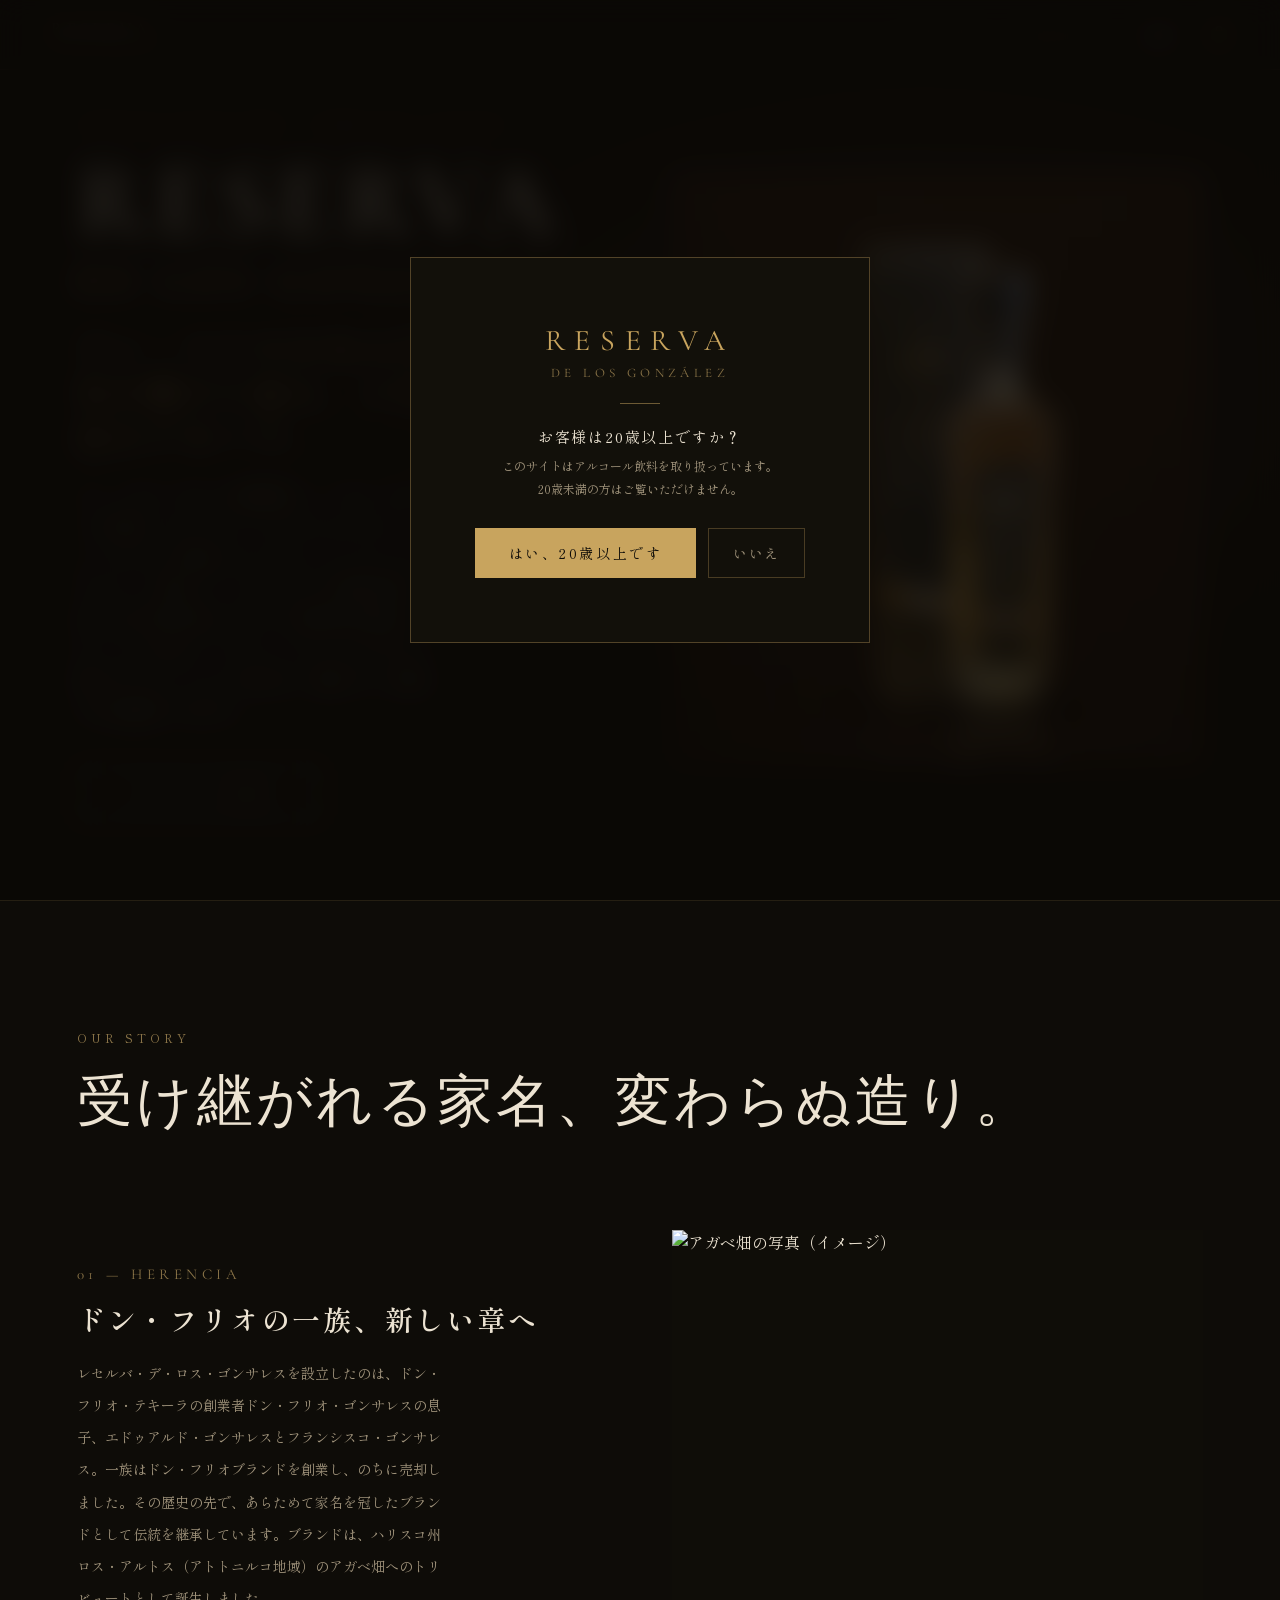
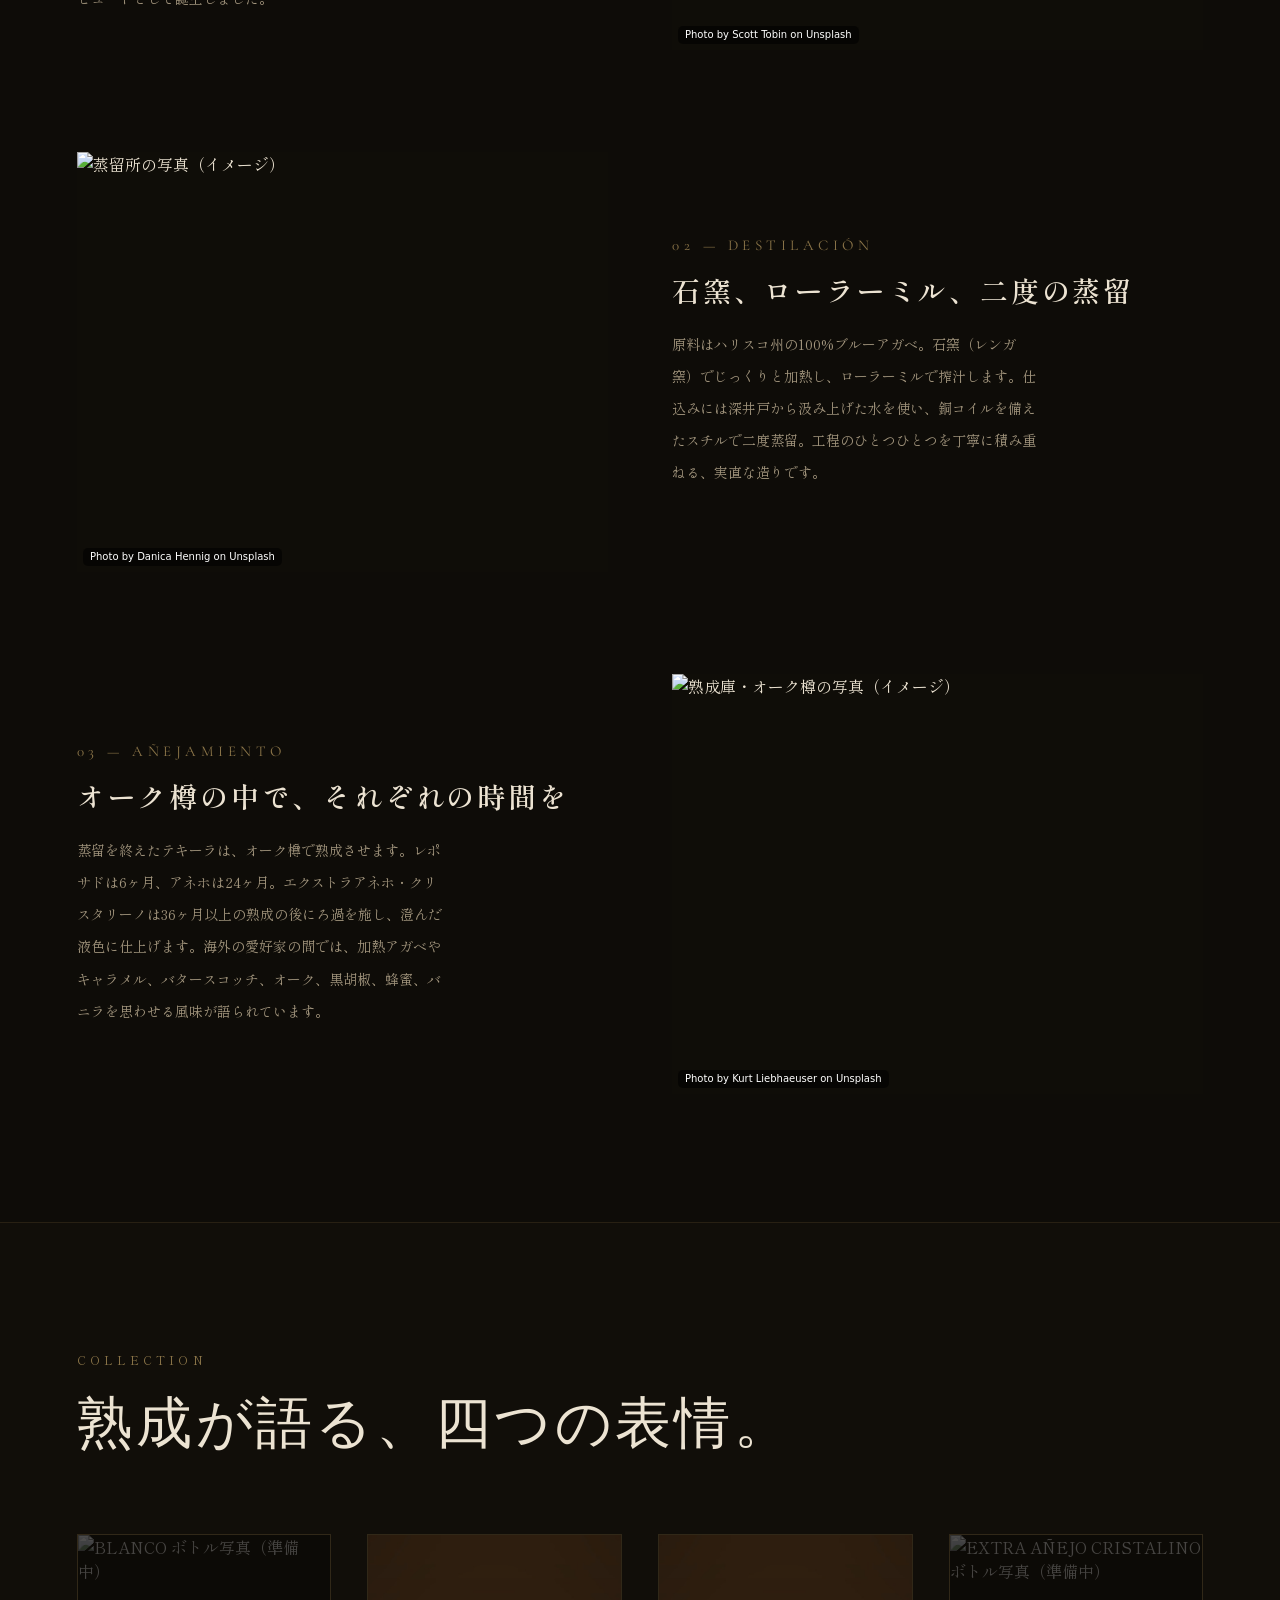
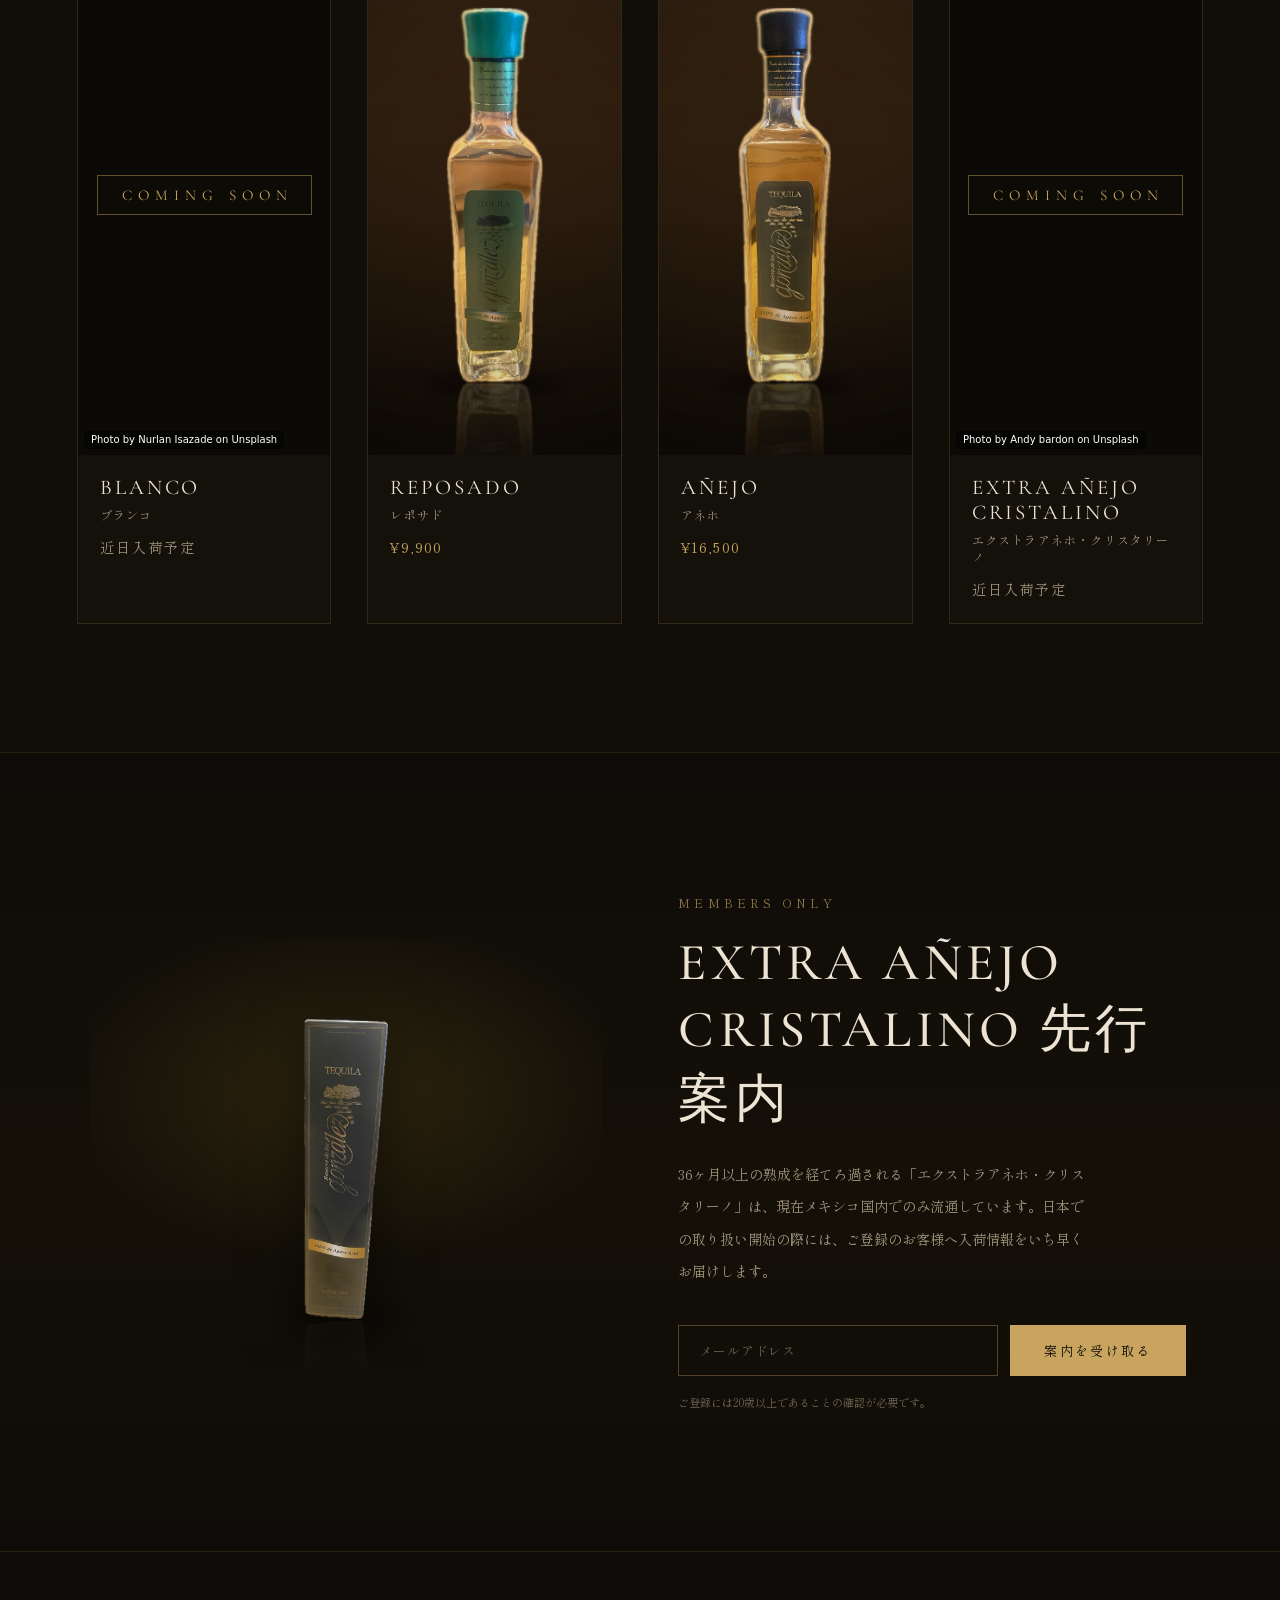
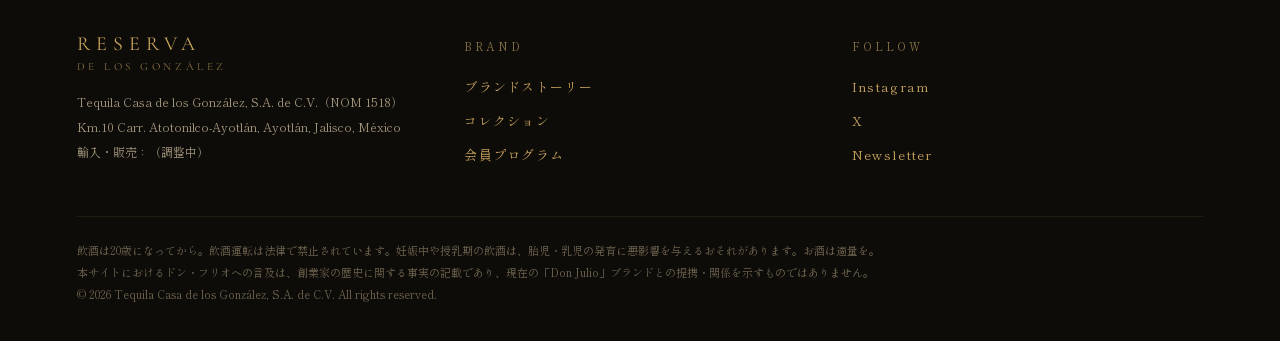
==== commit e2edd3a3: "アップロードされたオリジナルv3画像をサイトに反映 - ヒーロー→hero_anejo_v3.jpg、Añejoカード→card_anejo_v3.jpg、   Reposadoカード→card_re" ====
--- a/index.html
+++ b/index.html
@@ -53,7 +53,7 @@
     </div>
     <div class="hero__media fade-up fade-up--slow">
       <figure class="hero__photo">
-        <img src="assets/img/hero_anejo.jpg" alt="Reserva de los González Añejo 800ml ボトルと化粧箱" loading="eager">
+        <img src="assets/img/hero_anejo_v3.jpg" alt="Reserva de los González Añejo 800ml ボトルと化粧箱" loading="eager">
       </figure>
     </div>
   </section>
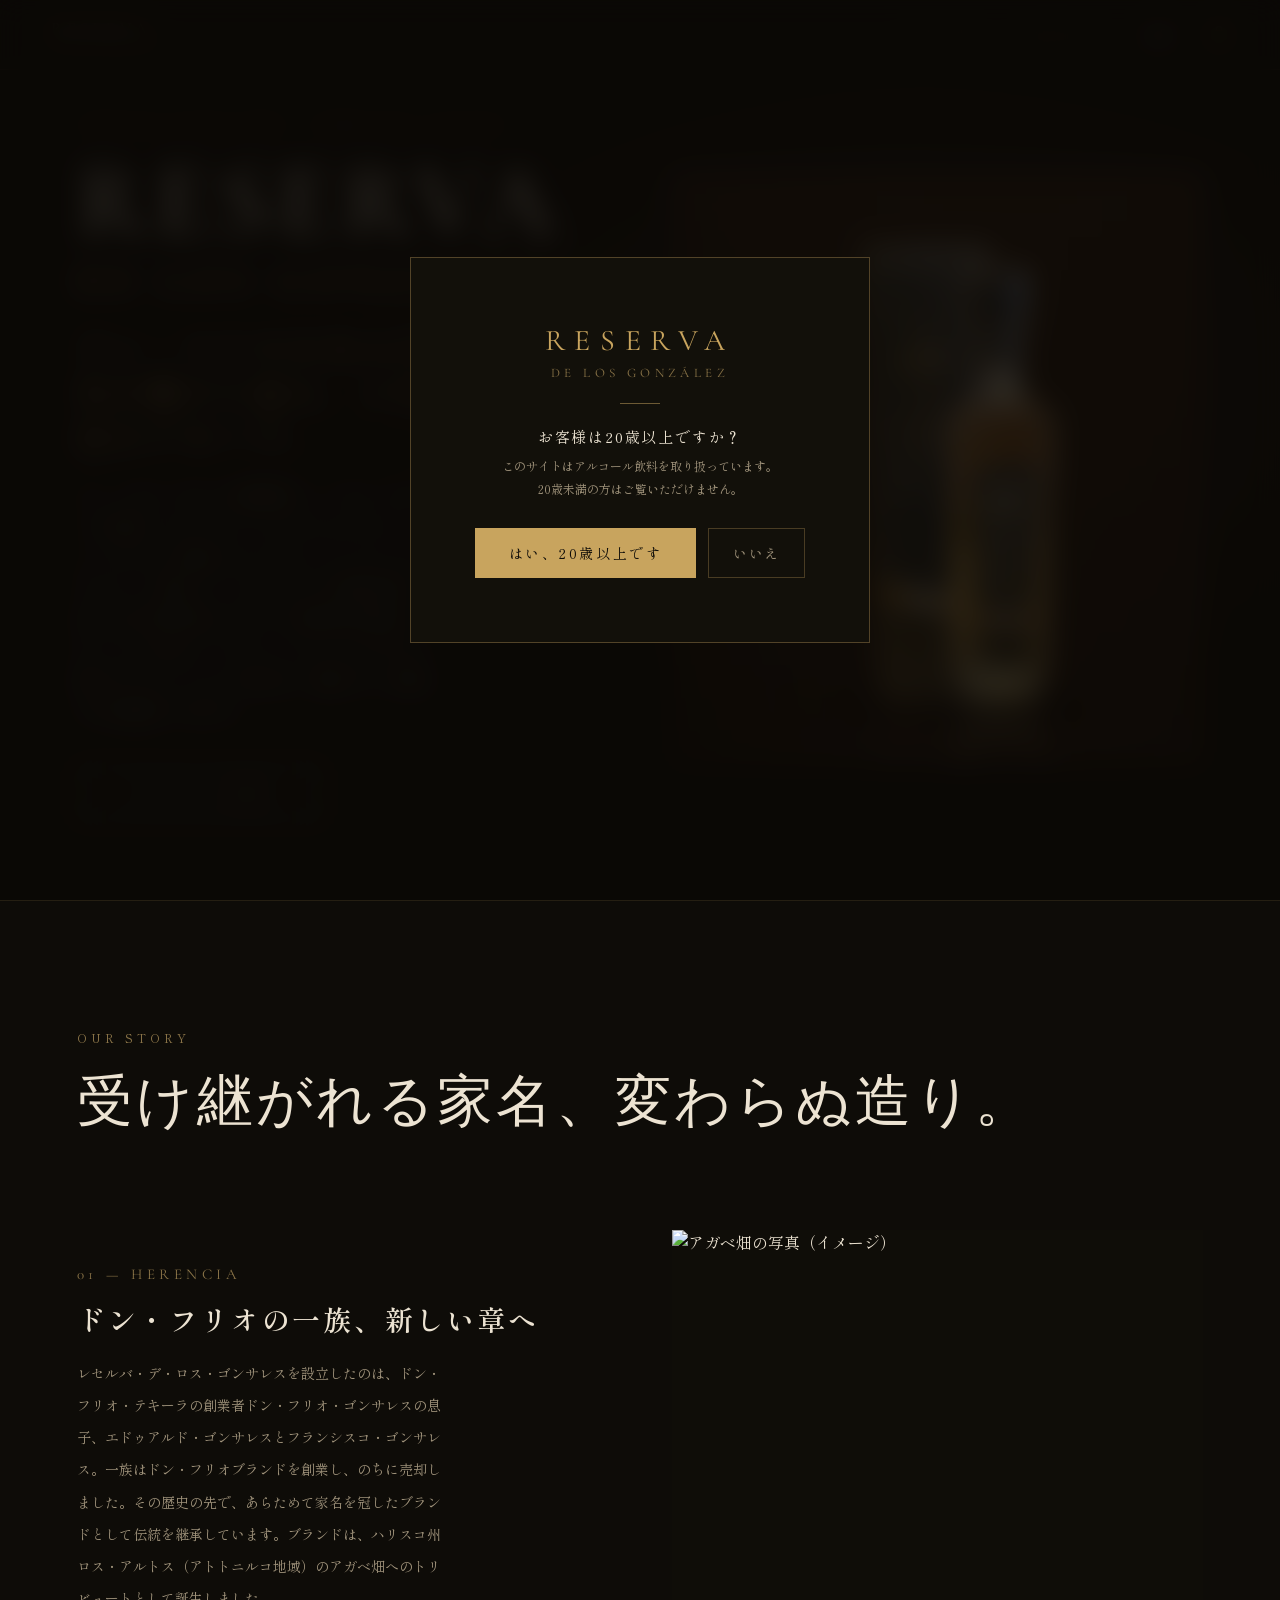
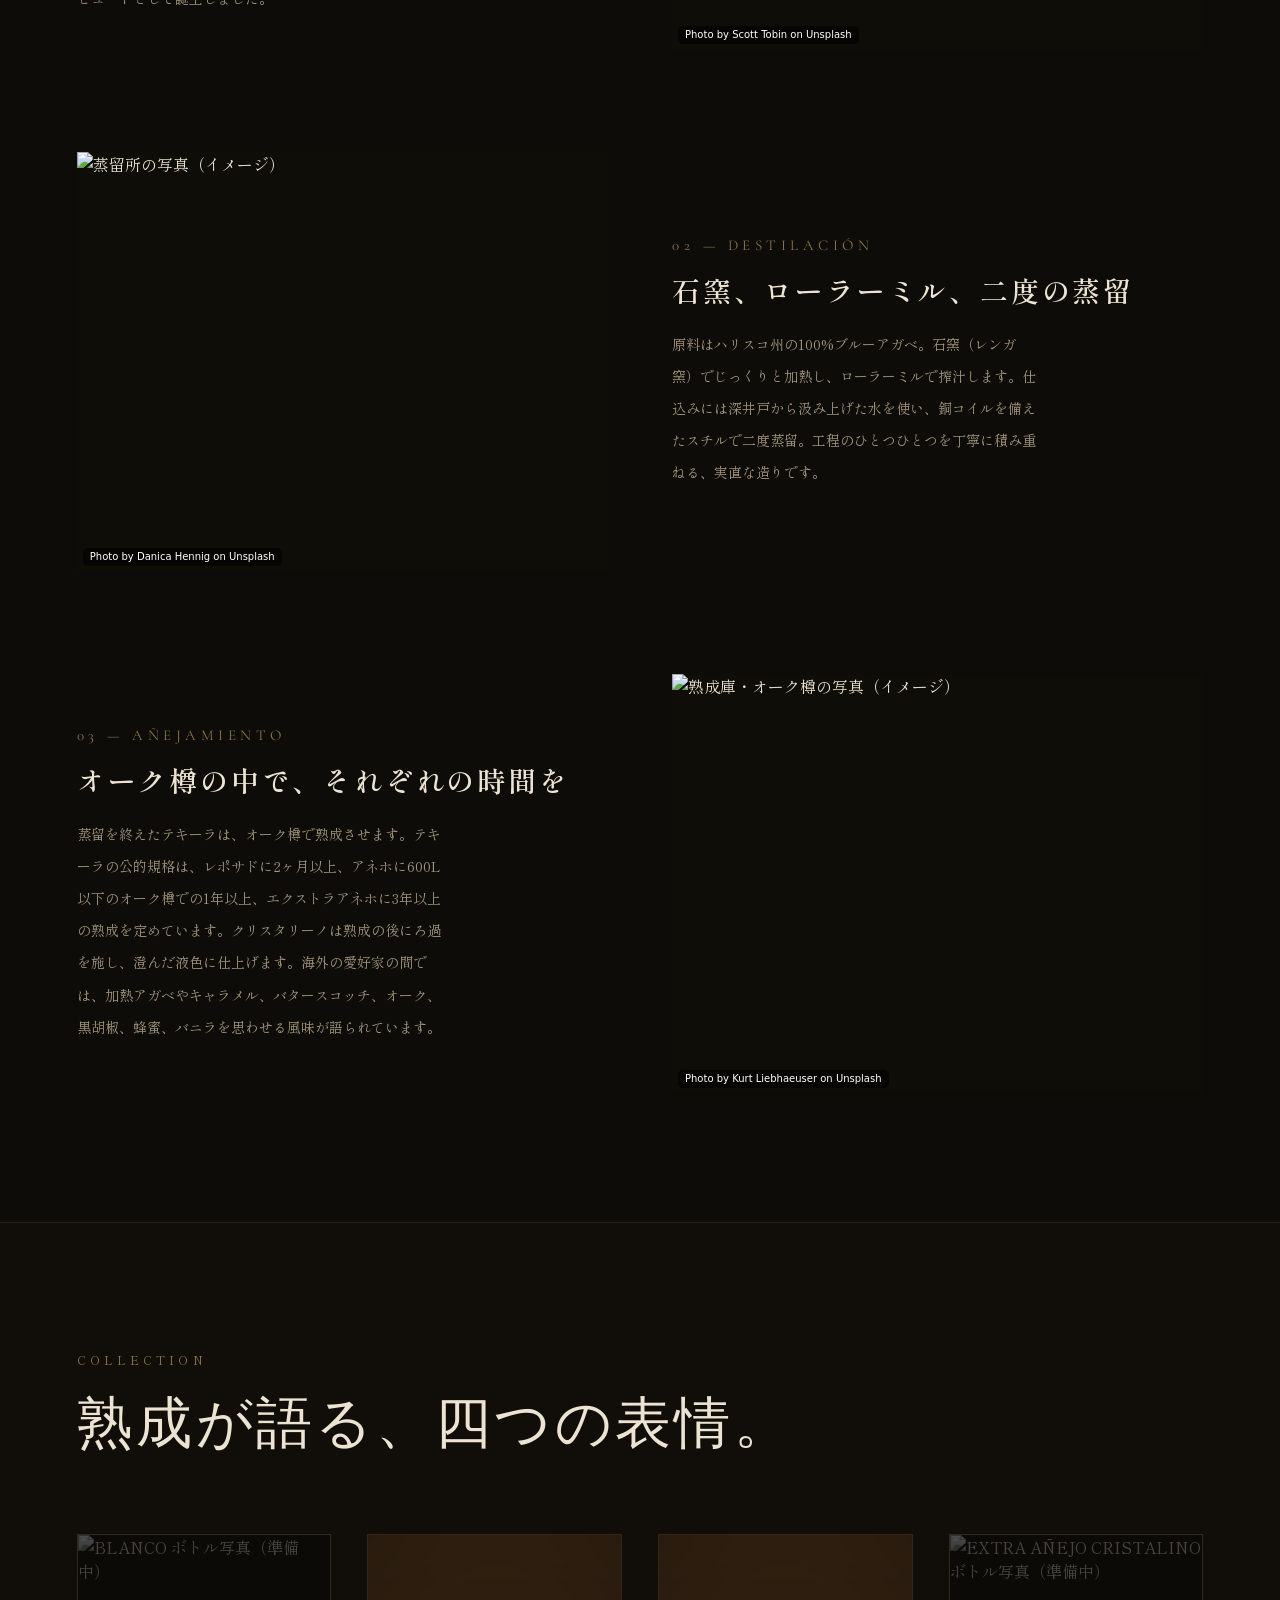
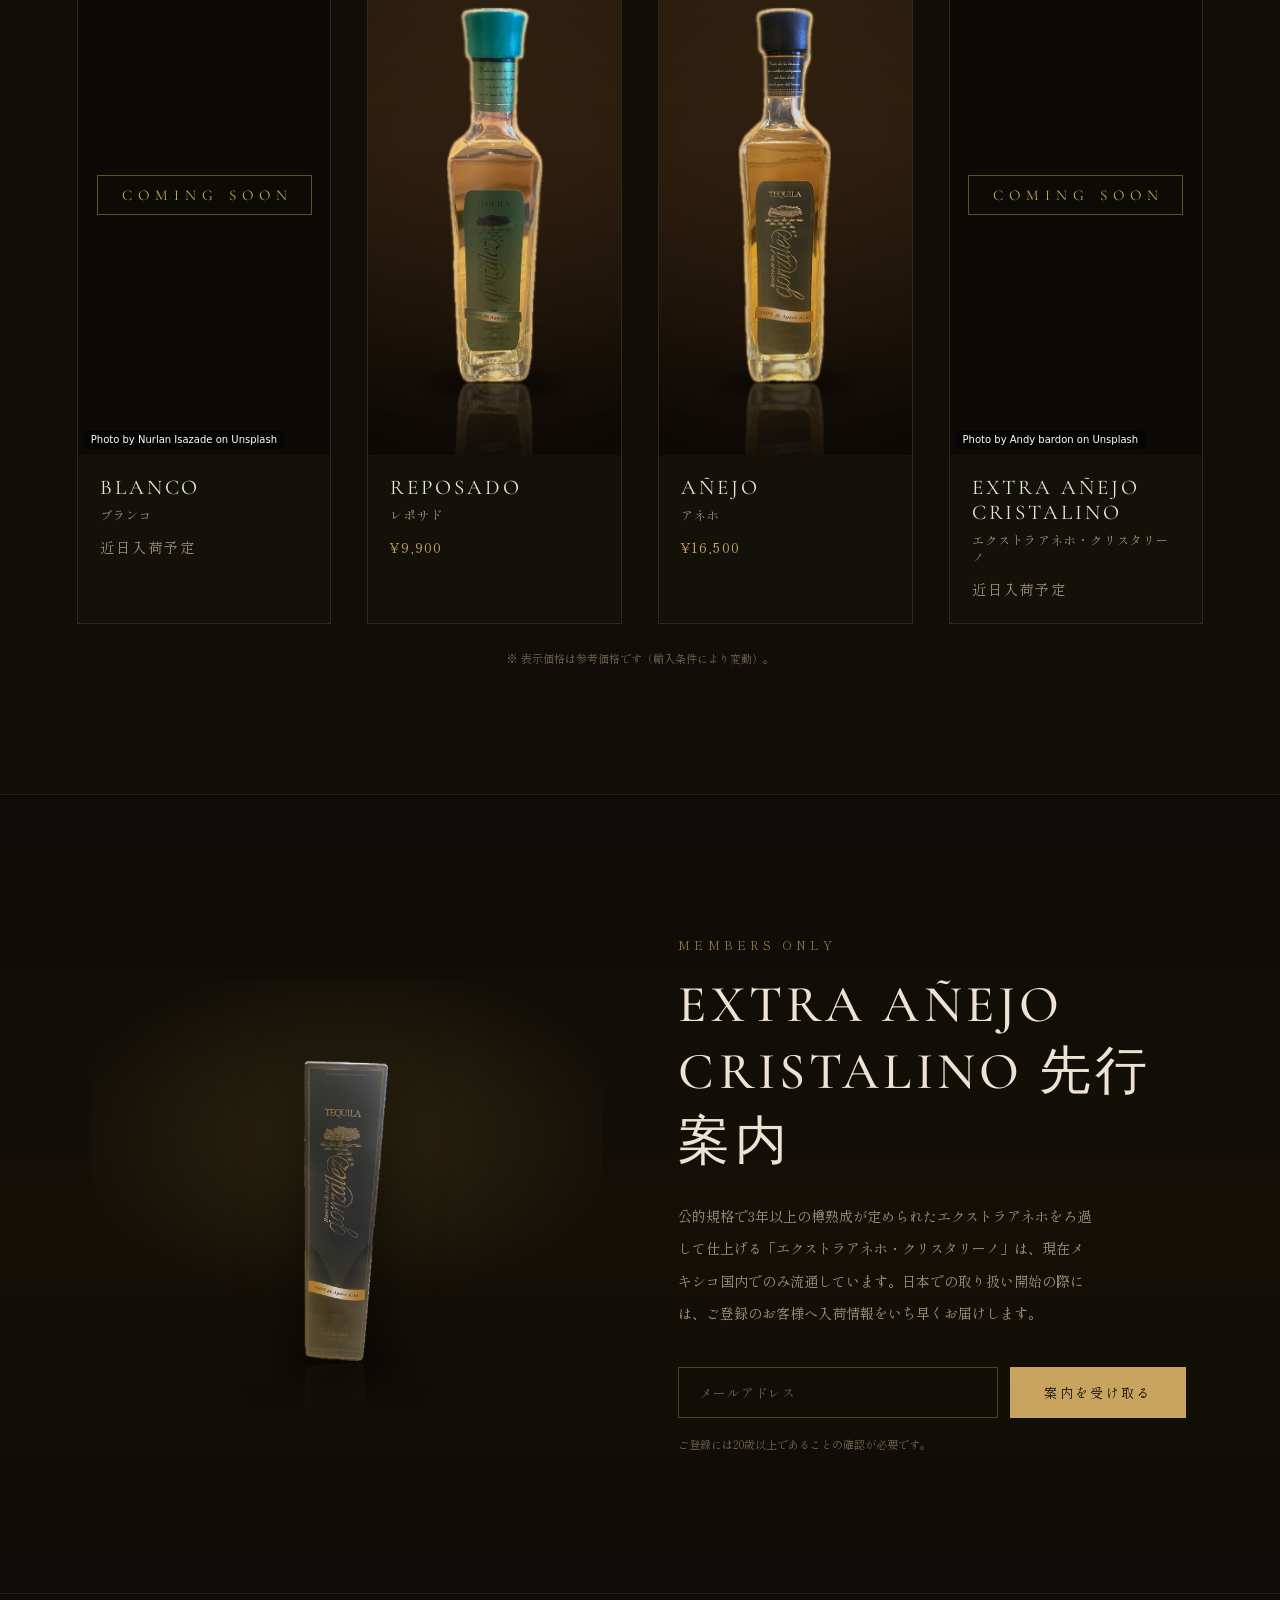
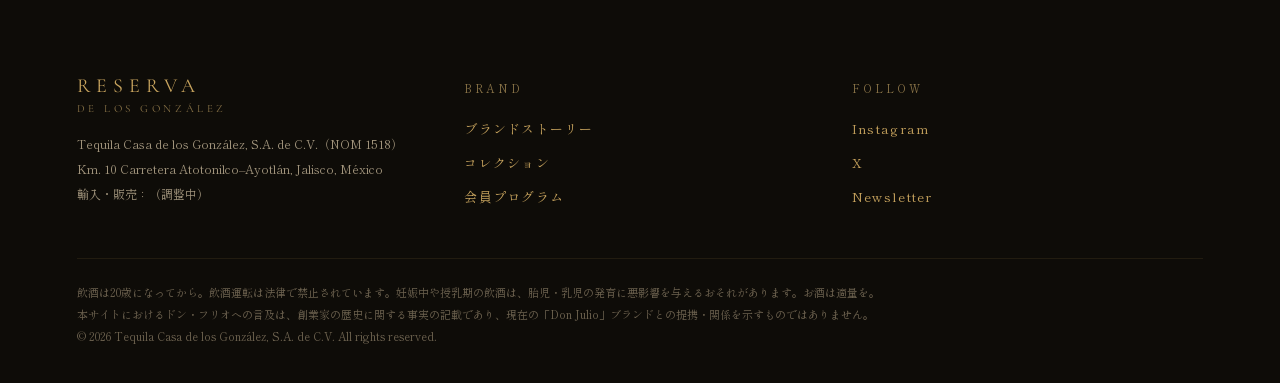
==== commit 33e7b03b: "仮スペックを検証済みファクトとNOM-006規格表現に置き換え - 熟成期間の具体的な月数(6ヶ月/24ヶ月/36ヶ月)は非公表のため、   CRT/NOM-006のカテゴリ規格(レポサド2ヶ月以上/" ====
--- a/index.html
+++ b/index.html
@@ -96,8 +96,8 @@
         <div class="story__text" style="order:1">
           <div class="story__kicker">03 — AÑEJAMIENTO</div>
           <h3 class="story__heading">オーク樽の中で、それぞれの時間を</h3>
-          <!-- 仮スペック: 要蒸留所確認（熟成期間） -->
-          <p class="story__body">蒸留を終えたテキーラは、オーク樽で熟成させます。レポサドは6ヶ月、アネホは24ヶ月。エクストラアネホ・クリスタリーノは36ヶ月以上の熟成の後にろ過を施し、澄んだ液色に仕上げます。海外の愛好家の間では、加熱アガベやキャラメル、バタースコッチ、オーク、黒胡椒、蜂蜜、バニラを思わせる風味が語られています。</p>
+          <!-- 熟成月数の実数値は非公表のため、CRT/NOM-006のカテゴリ規格で表記（実数値は要蒸留所確認） -->
+          <p class="story__body">蒸留を終えたテキーラは、オーク樽で熟成させます。テキーラの公的規格は、レポサドに2ヶ月以上、アネホに600L以下のオーク樽での1年以上、エクストラアネホに3年以上の熟成を定めています。クリスタリーノは熟成の後にろ過を施し、澄んだ液色に仕上げます。海外の愛好家の間では、加熱アガベやキャラメル、バタースコッチ、オーク、黒胡椒、蜂蜜、バニラを思わせる風味が語られています。</p>
         </div>
         <div class="story__media" style="order:2">
           <figure class="photo photo--fill">
@@ -115,6 +115,7 @@
     <p class="eyebrow">COLLECTION</p>
     <h2 class="section__title">熟成が語る、四つの表情。</h2>
     <div class="collection__grid" id="productGrid"></div>
+    <p class="collection__fine">※ 表示価格は参考価格です（輸入条件により変動）。</p>
   </section>
 
   <!-- ── 商品詳細モーダル ────────────────────────────────── -->
@@ -131,8 +132,8 @@
       <div class="members__content">
         <p class="eyebrow">MEMBERS ONLY</p>
         <h2 class="members__title">EXTRA AÑEJO CRISTALINO 先行案内</h2>
-        <!-- 仮スペック: 要蒸留所確認（熟成期間・ろ過工程の詳細） -->
-        <p class="members__lead">36ヶ月以上の熟成を経てろ過される「エクストラアネホ・クリスタリーノ」は、現在メキシコ国内でのみ流通しています。日本での取り扱い開始の際には、ご登録のお客様へ入荷情報をいち早くお届けします。</p>
+        <!-- 熟成月数の実数値・ろ過工程の詳細は非公表のため、規格ベースの表記（要蒸留所確認） -->
+        <p class="members__lead">公的規格で3年以上の樽熟成が定められたエクストラアネホをろ過して仕上げる「エクストラアネホ・クリスタリーノ」は、現在メキシコ国内でのみ流通しています。日本での取り扱い開始の際には、ご登録のお客様へ入荷情報をいち早くお届けします。</p>
         <form class="members__form" id="membersForm" novalidate>
           <input type="email" class="members__input" placeholder="メールアドレス" aria-label="メールアドレス">
           <button type="submit" class="btn btn--solid btn--sm">案内を受け取る</button>
@@ -147,7 +148,7 @@
     <div class="footer__grid">
       <div>
         <div class="footer__logo">RESERVA<span>DE LOS GONZÁLEZ</span></div>
-        <p class="footer__addr">Tequila Casa de los González, S.A. de C.V.（NOM 1518）<br>Km.10 Carr. Atotonilco-Ayotlán, Ayotlán, Jalisco, México<br>輸入・販売：（調整中）</p>
+        <p class="footer__addr">Tequila Casa de los González, S.A. de C.V.（NOM 1518）<br>Km. 10 Carretera Atotonilco–Ayotlán, Jalisco, México<br>輸入・販売：（調整中）</p>
       </div>
       <div class="footer__col">
         <div class="footer__label">BRAND</div>
--- a/assets/styles.css
+++ b/assets/styles.css
@@ -389,6 +389,7 @@
   gap: clamp(20px, 3vw, 36px);
   margin-top: clamp(40px, 6vw, 72px);
 }
+.collection__fine { margin: 26px 0 0; font-size: 11px; text-align: center; color: var(--muted-2); }
 
 .card {
   cursor: pointer;
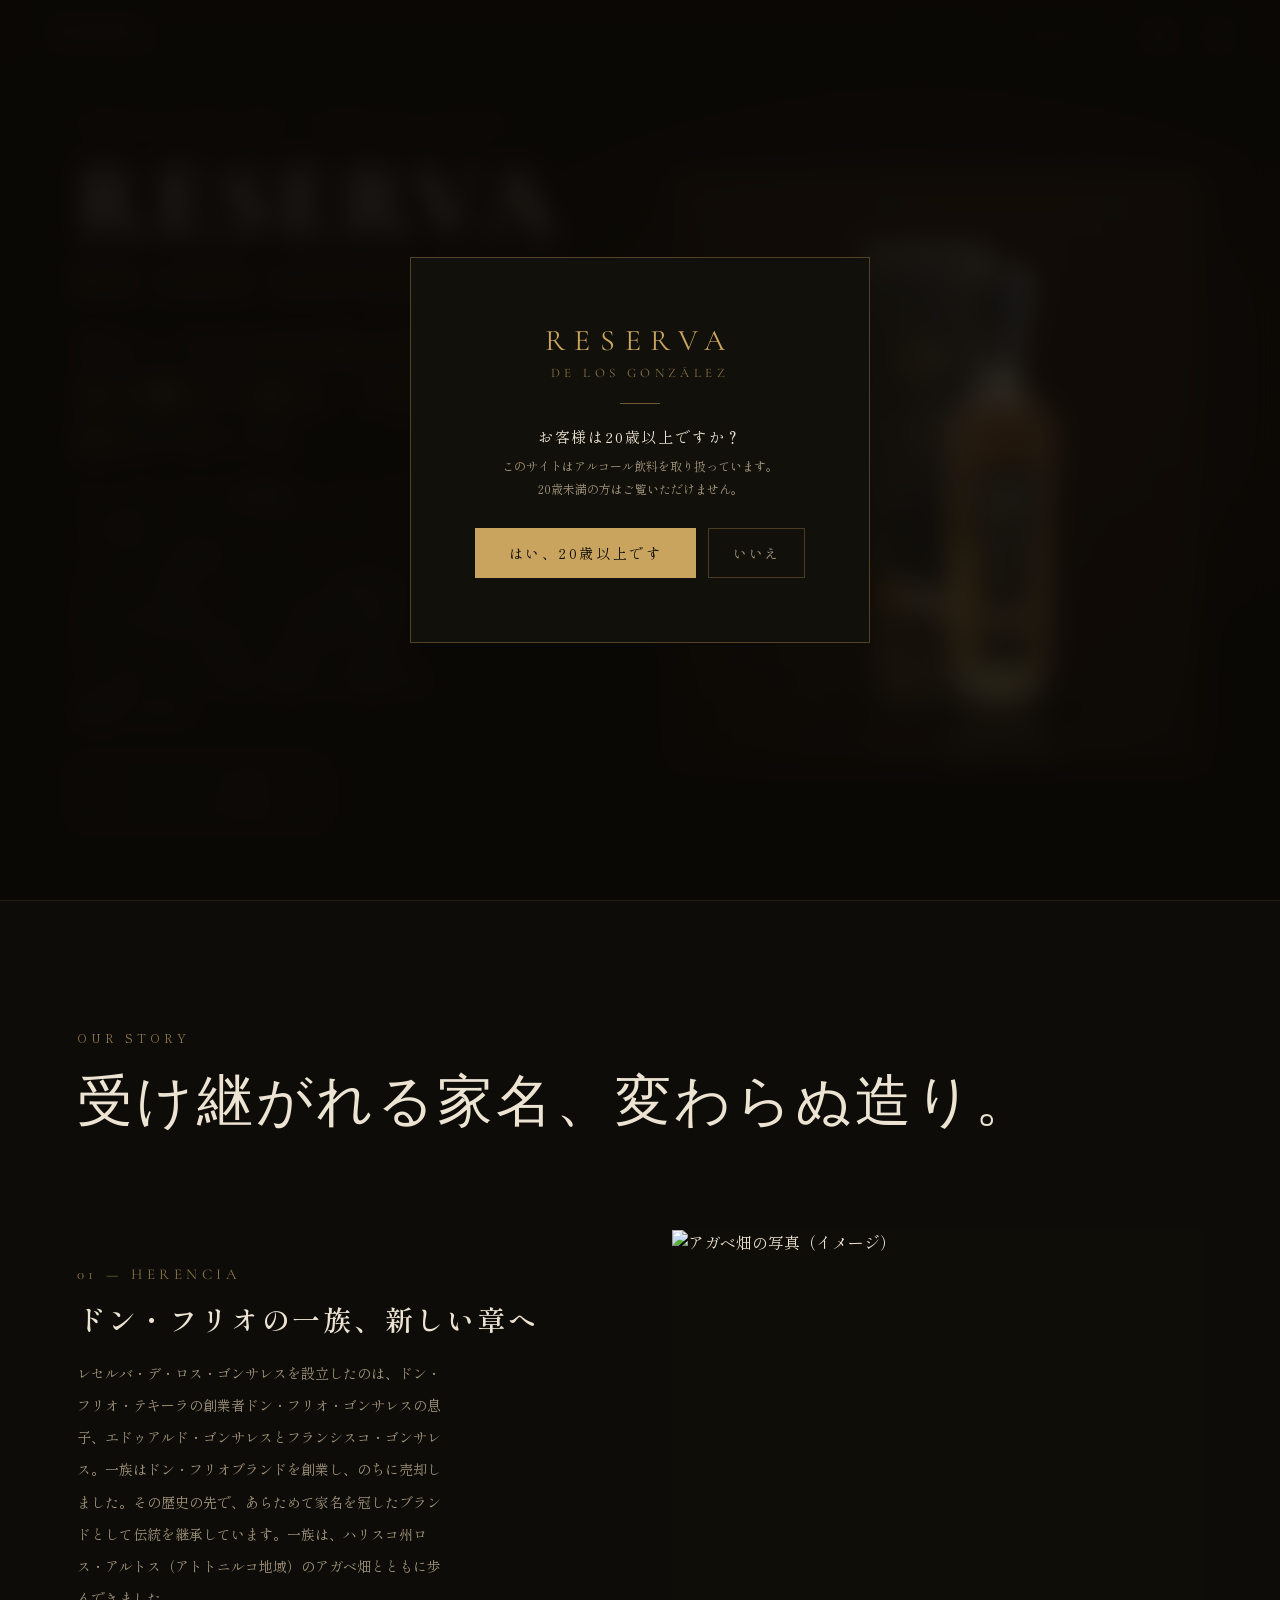
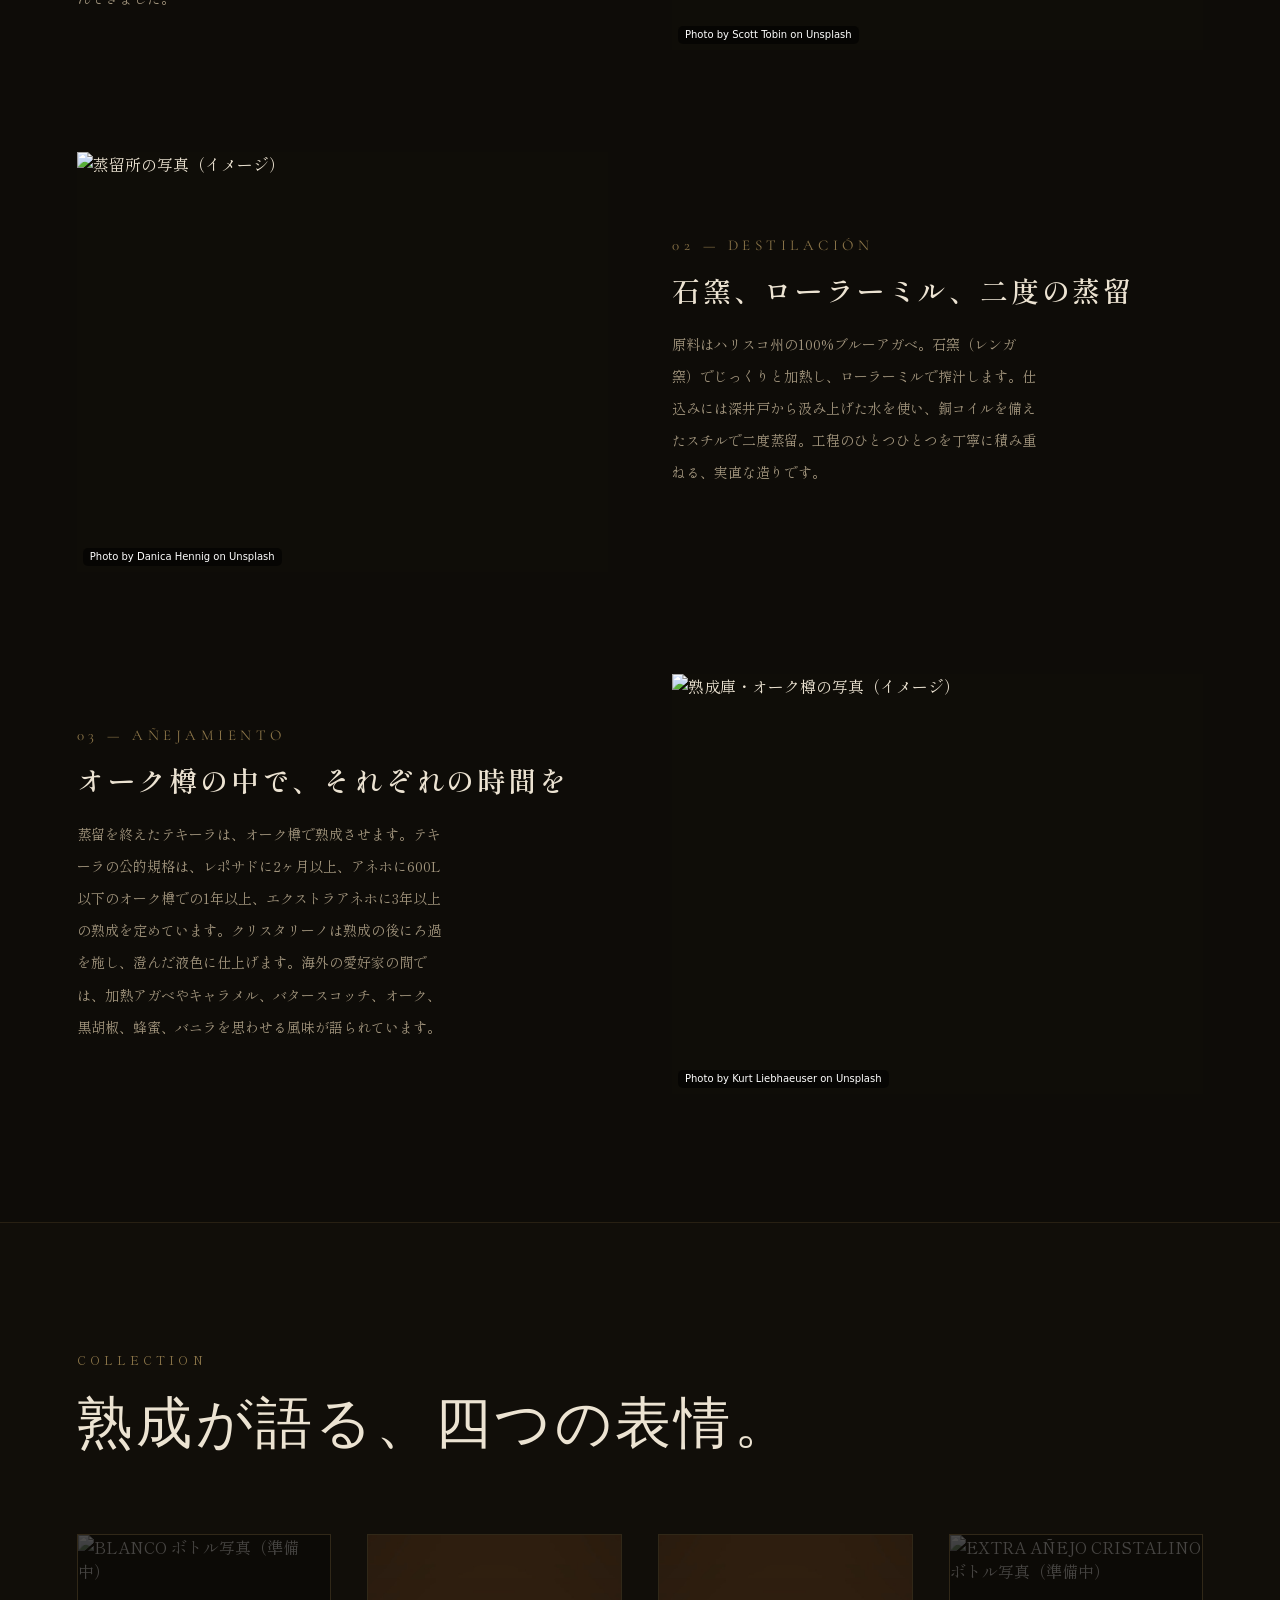
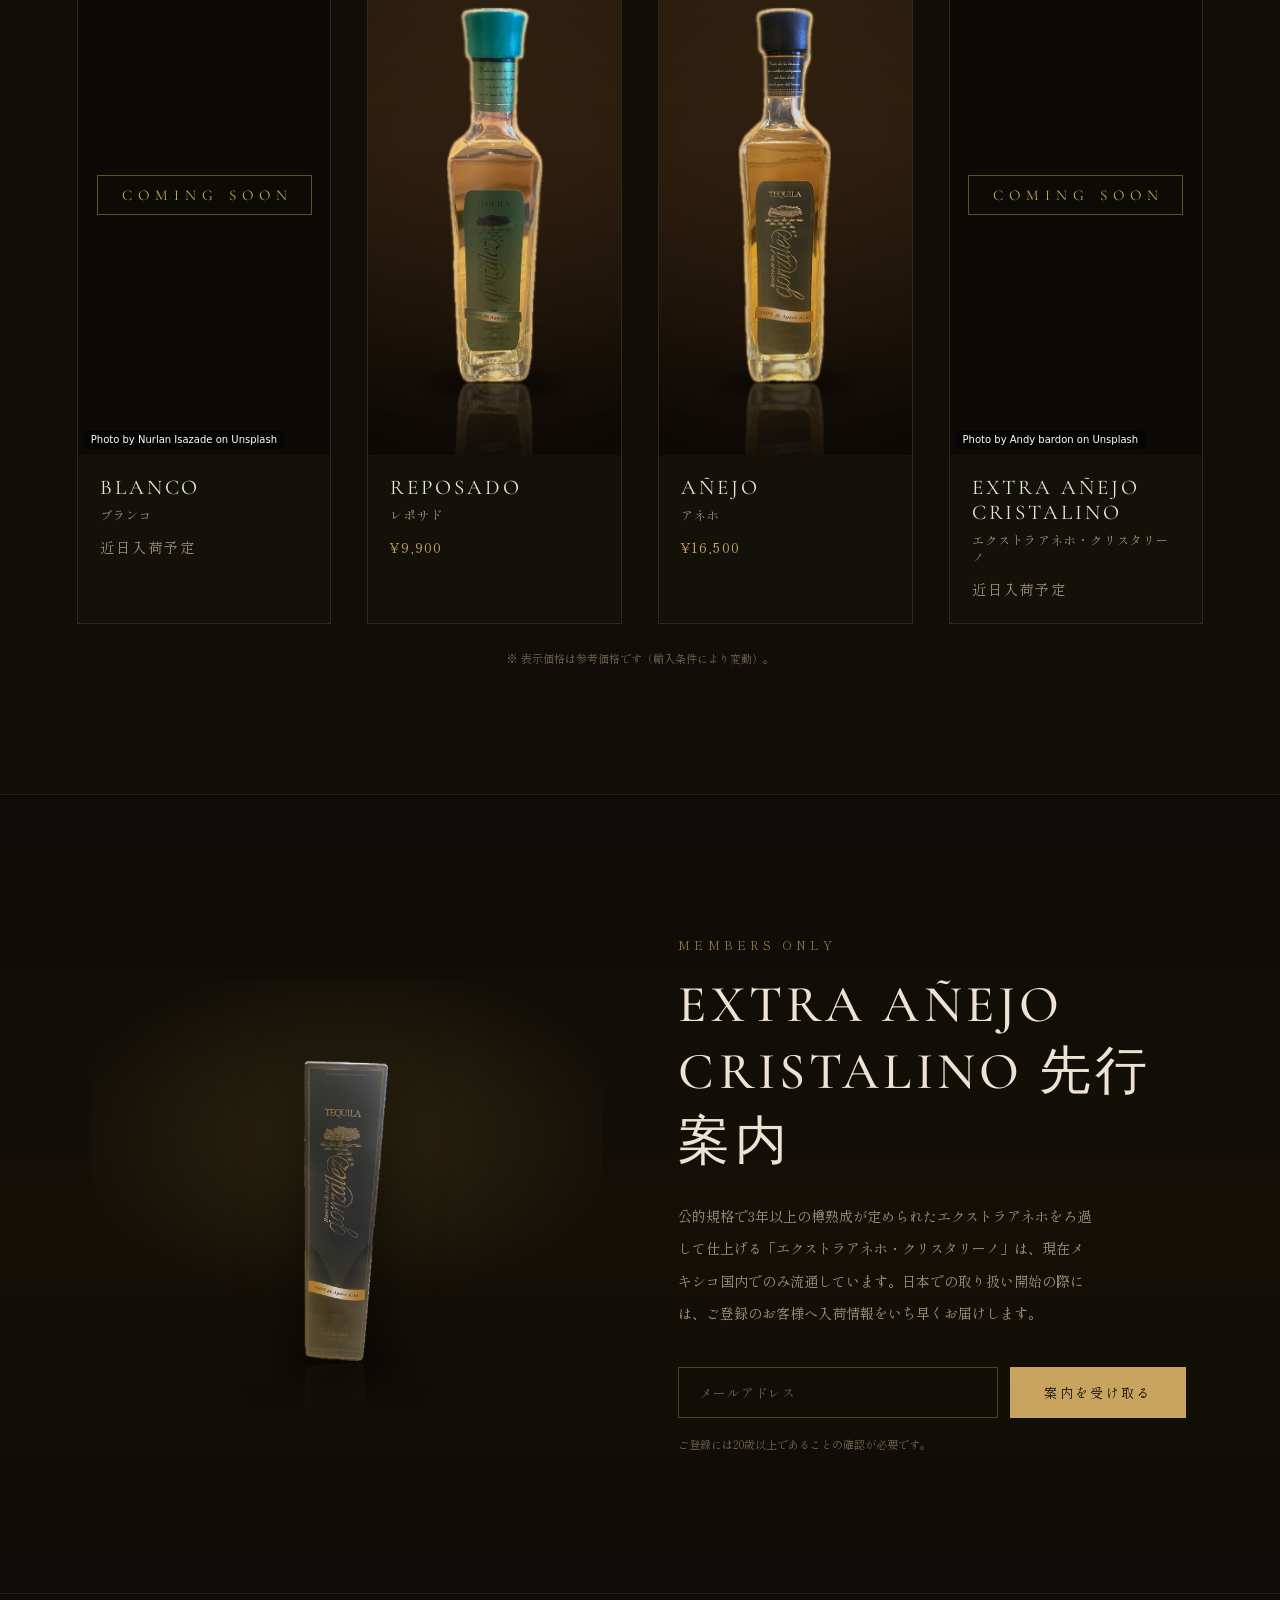
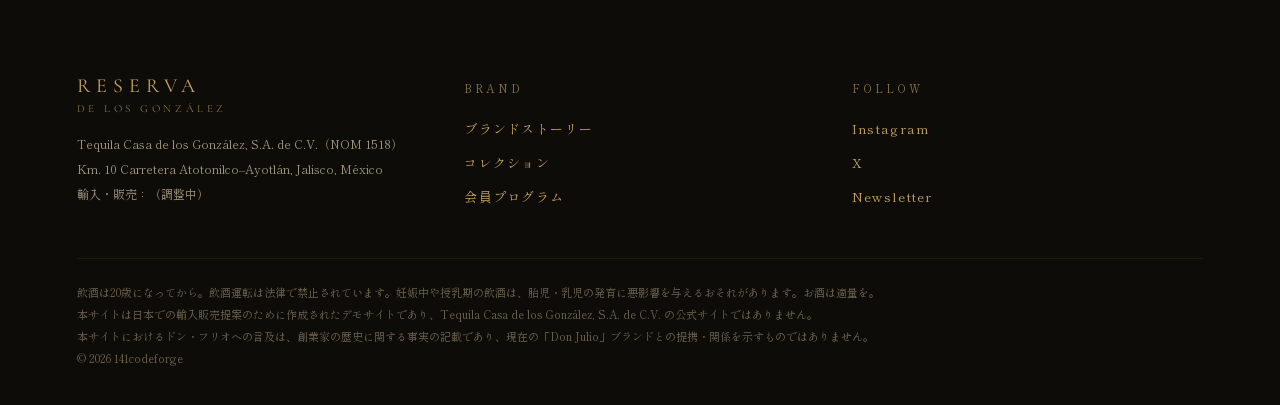
==== commit ea5fda6b: "フッター表記と由来記述の修正（デモサイト明示・裏取り未了表現の書き換え） - フッターの©表記を蒸留所名義から提案者名（仮: 141codeforge）に変更 - フッター法定注記に「公式サイトではな" ====
--- a/index.html
+++ b/index.html
@@ -4,7 +4,8 @@
 <meta charset="utf-8">
 <meta name="viewport" content="width=device-width, initial-scale=1">
 <title>Reserva de los González — ドン・フリオを生んだ一族が、家名を懸けて造るテキーラ。</title>
-<meta name="description" content="ドン・フリオ・テキーラ創業者の息子、エドゥアルド・ゴンサレスとフランシスコ・ゴンサレスが設立した「Reserva de los González（レセルバ・デ・ロス・ゴンサレス）」。ハリスコ州ロス・アルトスのアガベ畑へのトリビュートとして生まれた、100%ブルーアガベ・メキシコ国内限定流通のテキーラです（NOM 1518）。">
+<!-- 要蒸留所確認: 「アガベ畑へのトリビュートとして生まれた」という由来は裏取り未了のため削除し、事実ベースの表現に変更 -->
+<meta name="description" content="ドン・フリオ・テキーラ創業者の息子、エドゥアルド・ゴンサレスとフランシスコ・ゴンサレスが設立した「Reserva de los González（レセルバ・デ・ロス・ゴンサレス）」。ハリスコ州ロス・アルトスで造られる、100%ブルーアガベ・メキシコ国内限定流通のテキーラです（NOM 1518）。">
 <link rel="preconnect" href="https://fonts.googleapis.com">
 <link rel="preconnect" href="https://fonts.gstatic.com" crossorigin>
 <link href="https://fonts.googleapis.com/css2?family=Cormorant+Garamond:ital,wght@0,400;0,500;0,600;1,400&family=Shippori+Mincho:wght@400;500;600&display=swap" rel="stylesheet">
@@ -48,7 +49,8 @@
       <p class="eyebrow">100% DE AGAVE AZUL — NOM 1518, JALISCO</p>
       <h1 class="hero__title">RESERVA<span class="hero__title-sub">DE LOS GONZÁLEZ</span></h1>
       <p class="hero__tagline">ドン・フリオを生んだ一族が、家名を懸けて造る、メキシコ国内限定のテキーラ。</p>
-      <p class="hero__lead">ドン・フリオ・テキーラの創業者ドン・フリオ・ゴンサレスの息子、エドゥアルド・ゴンサレスとフランシスコ・ゴンサレスが設立した「レセルバ・デ・ロス・ゴンサレス」。一族はドン・フリオブランドの売却を経て、あらためて家名を冠したテキーラで伝統を受け継ぎます。ハリスコ州ロス・アルトス、アトトニルコのアガベ畑へのトリビュートとして生まれた、現在メキシコ国内でのみ流通する一本です。</p>
+      <!-- 要蒸留所確認: 「アガベ畑へのトリビュートとして生まれた」という由来は裏取り未了のため、歴史的事実ベースの表現に書き換え -->
+      <p class="hero__lead">ドン・フリオ・テキーラの創業者ドン・フリオ・ゴンサレスの息子、エドゥアルド・ゴンサレスとフランシスコ・ゴンサレスが設立した「レセルバ・デ・ロス・ゴンサレス」。一族はドン・フリオブランドの売却を経て、あらためて家名を冠したテキーラで伝統を受け継ぎます。ロス・アルトスの畑とともに歩んできた一族が、ハリスコ州アトトニルコで造る、現在メキシコ国内でのみ流通する一本です。</p>
       <button class="btn btn--outline hero__cta" data-nav="collection">コレクションを見る</button>
     </div>
     <div class="hero__media fade-up fade-up--slow">
@@ -68,7 +70,8 @@
         <div class="story__text" style="order:1">
           <div class="story__kicker">01 — HERENCIA</div>
           <h3 class="story__heading">ドン・フリオの一族、新しい章へ</h3>
-          <p class="story__body">レセルバ・デ・ロス・ゴンサレスを設立したのは、ドン・フリオ・テキーラの創業者ドン・フリオ・ゴンサレスの息子、エドゥアルド・ゴンサレスとフランシスコ・ゴンサレス。一族はドン・フリオブランドを創業し、のちに売却しました。その歴史の先で、あらためて家名を冠したブランドとして伝統を継承しています。ブランドは、ハリスコ州ロス・アルトス（アトトニルコ地域）のアガベ畑へのトリビュートとして誕生しました。</p>
+          <!-- 要蒸留所確認: 「アガベ畑へのトリビュートとして誕生」という由来は裏取り未了のため、歴史的事実ベースの表現に書き換え -->
+          <p class="story__body">レセルバ・デ・ロス・ゴンサレスを設立したのは、ドン・フリオ・テキーラの創業者ドン・フリオ・ゴンサレスの息子、エドゥアルド・ゴンサレスとフランシスコ・ゴンサレス。一族はドン・フリオブランドを創業し、のちに売却しました。その歴史の先で、あらためて家名を冠したブランドとして伝統を継承しています。一族は、ハリスコ州ロス・アルトス（アトトニルコ地域）のアガベ畑とともに歩んできました。</p>
         </div>
         <div class="story__media" style="order:2">
           <figure class="photo photo--fill">
@@ -163,7 +166,8 @@
         <div><a href="#">Newsletter</a></div>
       </div>
     </div>
-    <p class="footer__legal">飲酒は20歳になってから。飲酒運転は法律で禁止されています。妊娠中や授乳期の飲酒は、胎児・乳児の発育に悪影響を与えるおそれがあります。お酒は適量を。<br>本サイトにおけるドン・フリオへの言及は、創業家の歴史に関する事実の記載であり、現在の「Don Julio」ブランドとの提携・関係を示すものではありません。<br>© 2026 Tequila Casa de los González, S.A. de C.V. All rights reserved.</p>
+    <!-- ©表記の「141codeforge」は仮の提案者名。後で正式名称に差し替え -->
+    <p class="footer__legal">飲酒は20歳になってから。飲酒運転は法律で禁止されています。妊娠中や授乳期の飲酒は、胎児・乳児の発育に悪影響を与えるおそれがあります。お酒は適量を。<br>本サイトは日本での輸入販売提案のために作成されたデモサイトであり、Tequila Casa de los González, S.A. de C.V. の公式サイトではありません。<br>本サイトにおけるドン・フリオへの言及は、創業家の歴史に関する事実の記載であり、現在の「Don Julio」ブランドとの提携・関係を示すものではありません。<br>© 2026 141codeforge</p>
   </footer>
 
   <script src="assets/main.js"></script>
